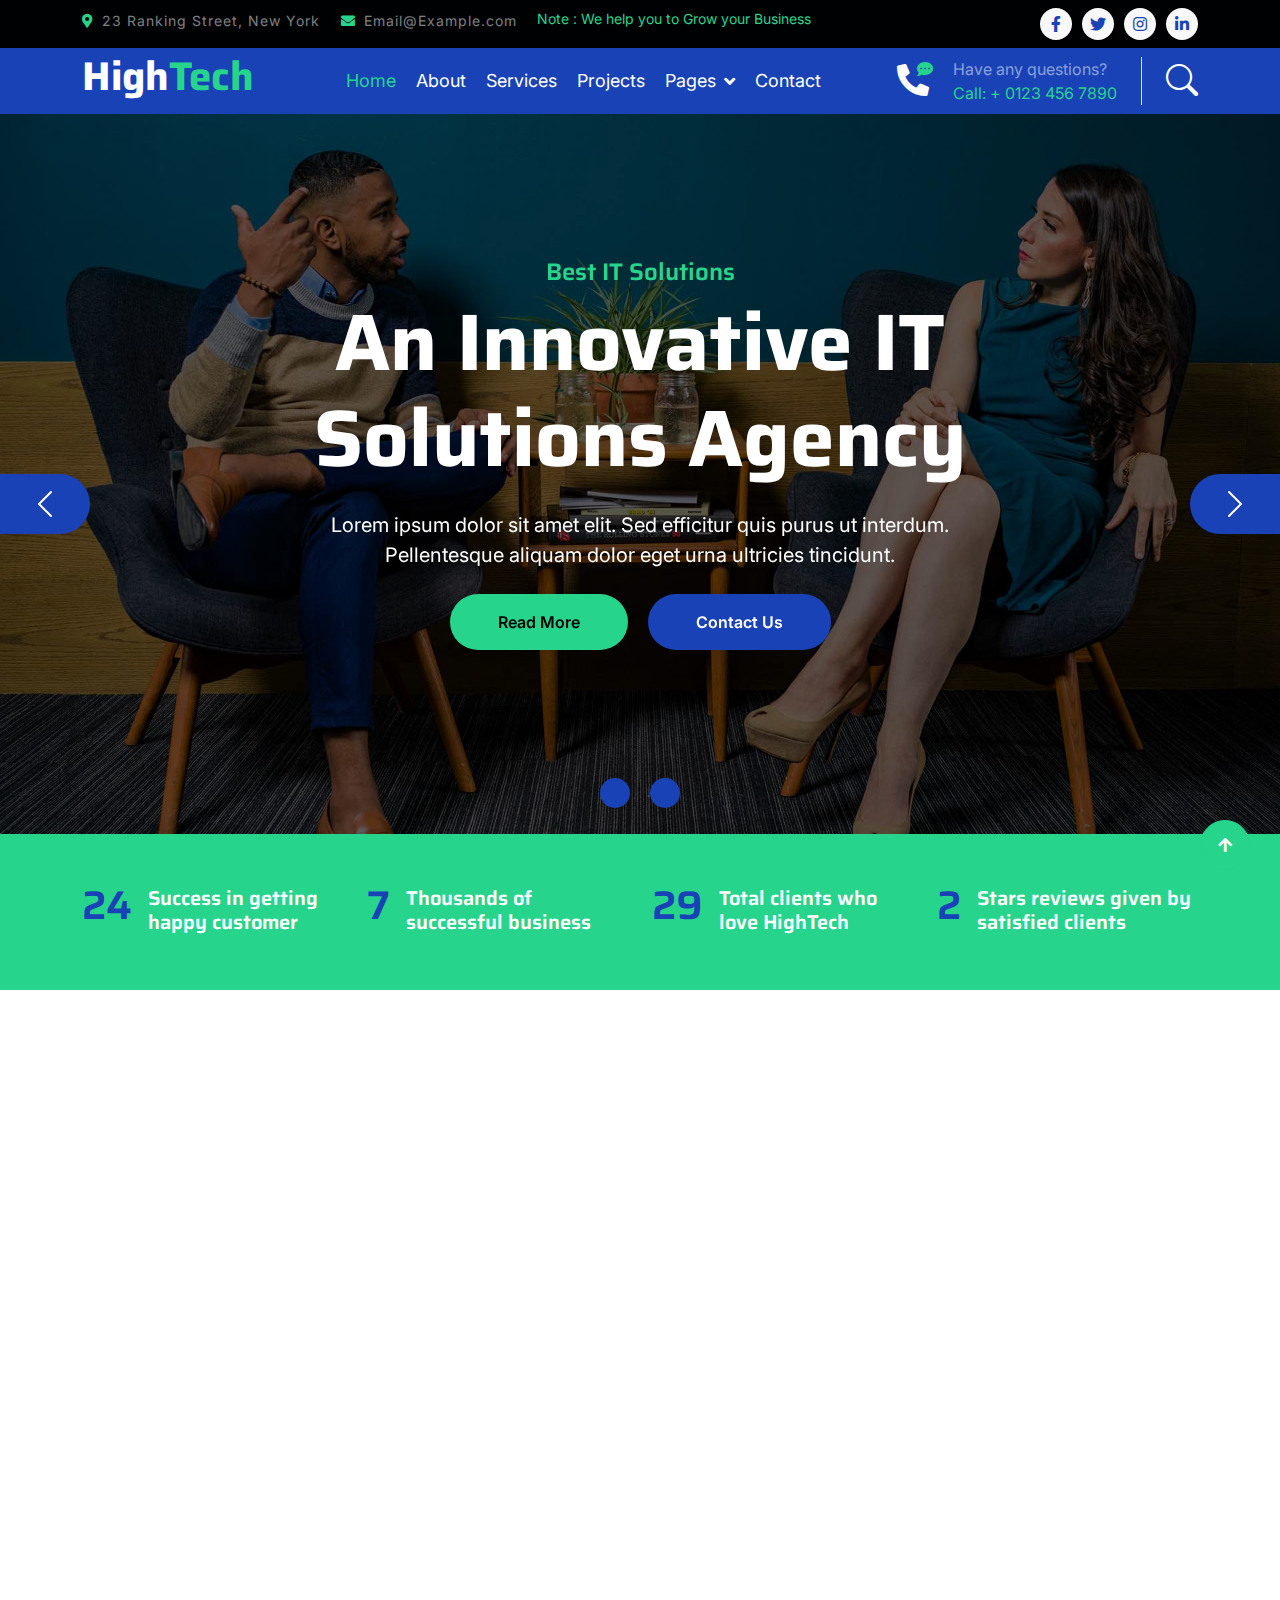
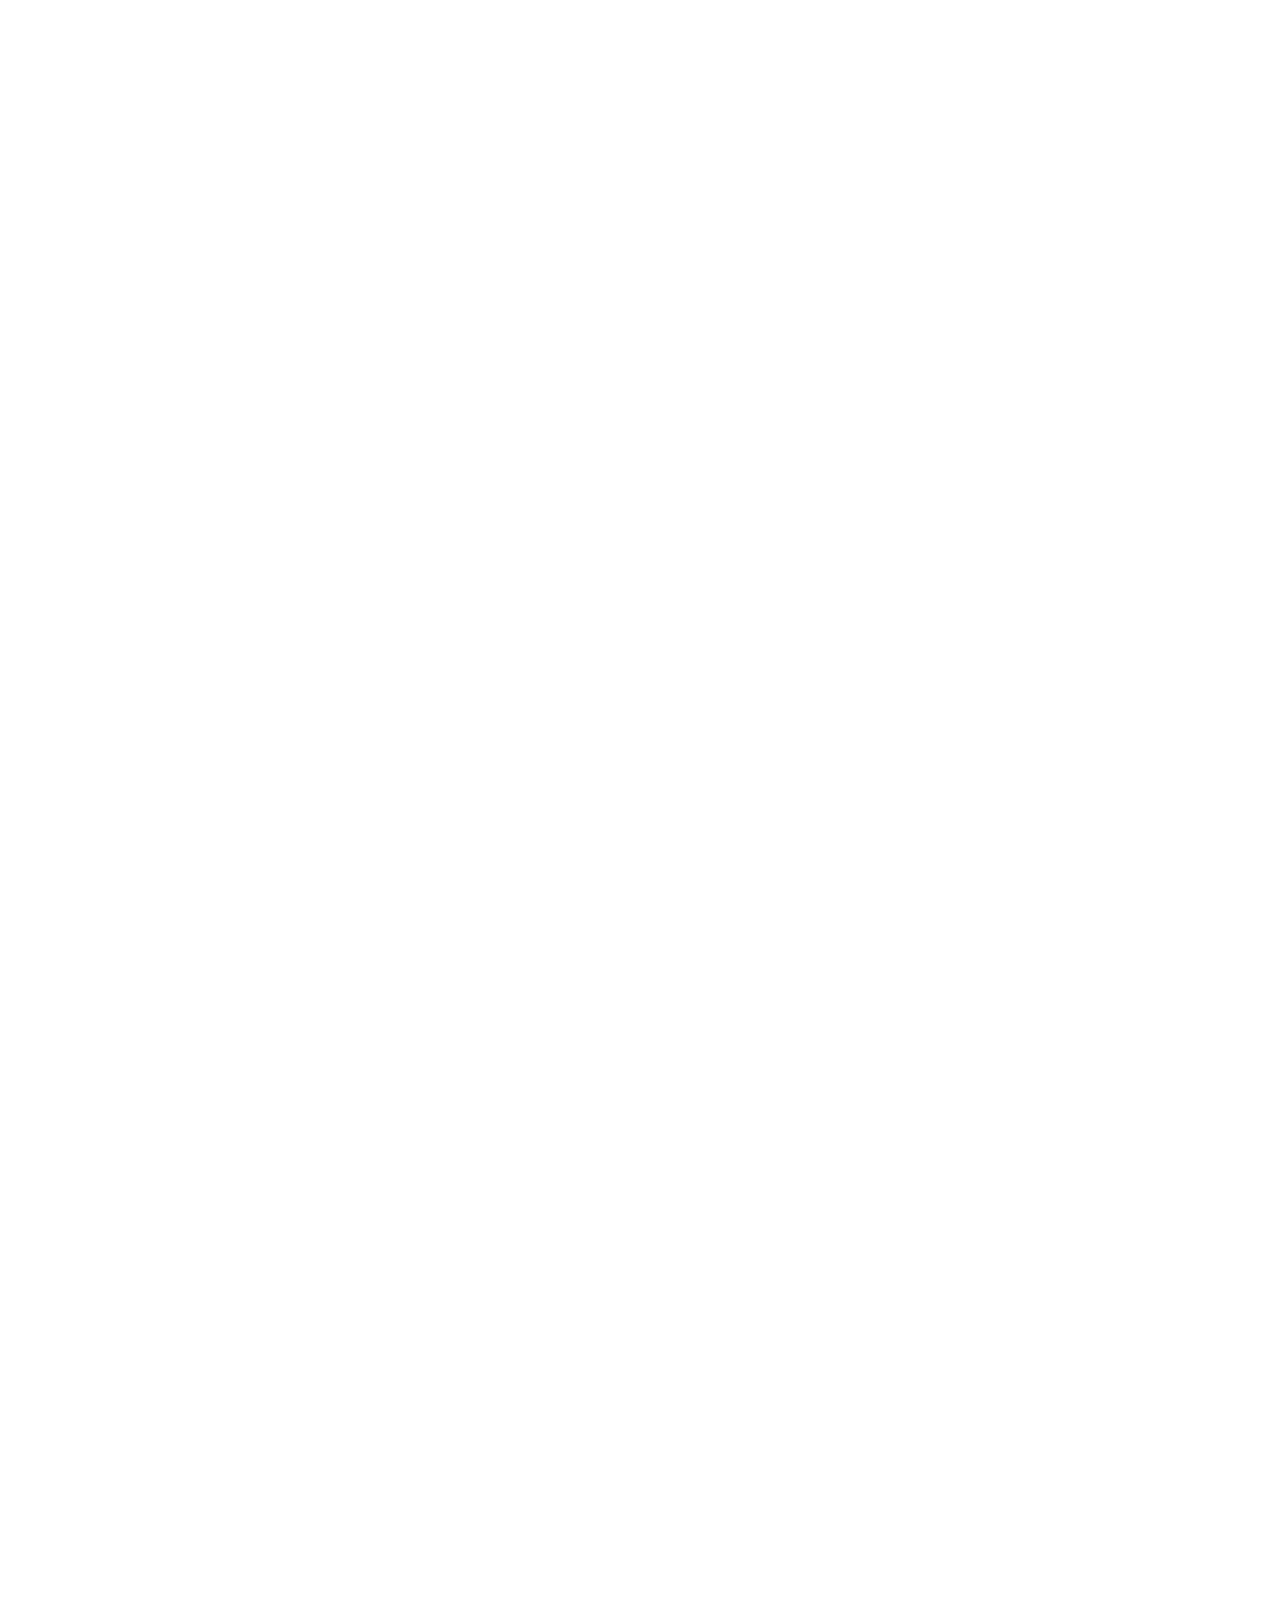
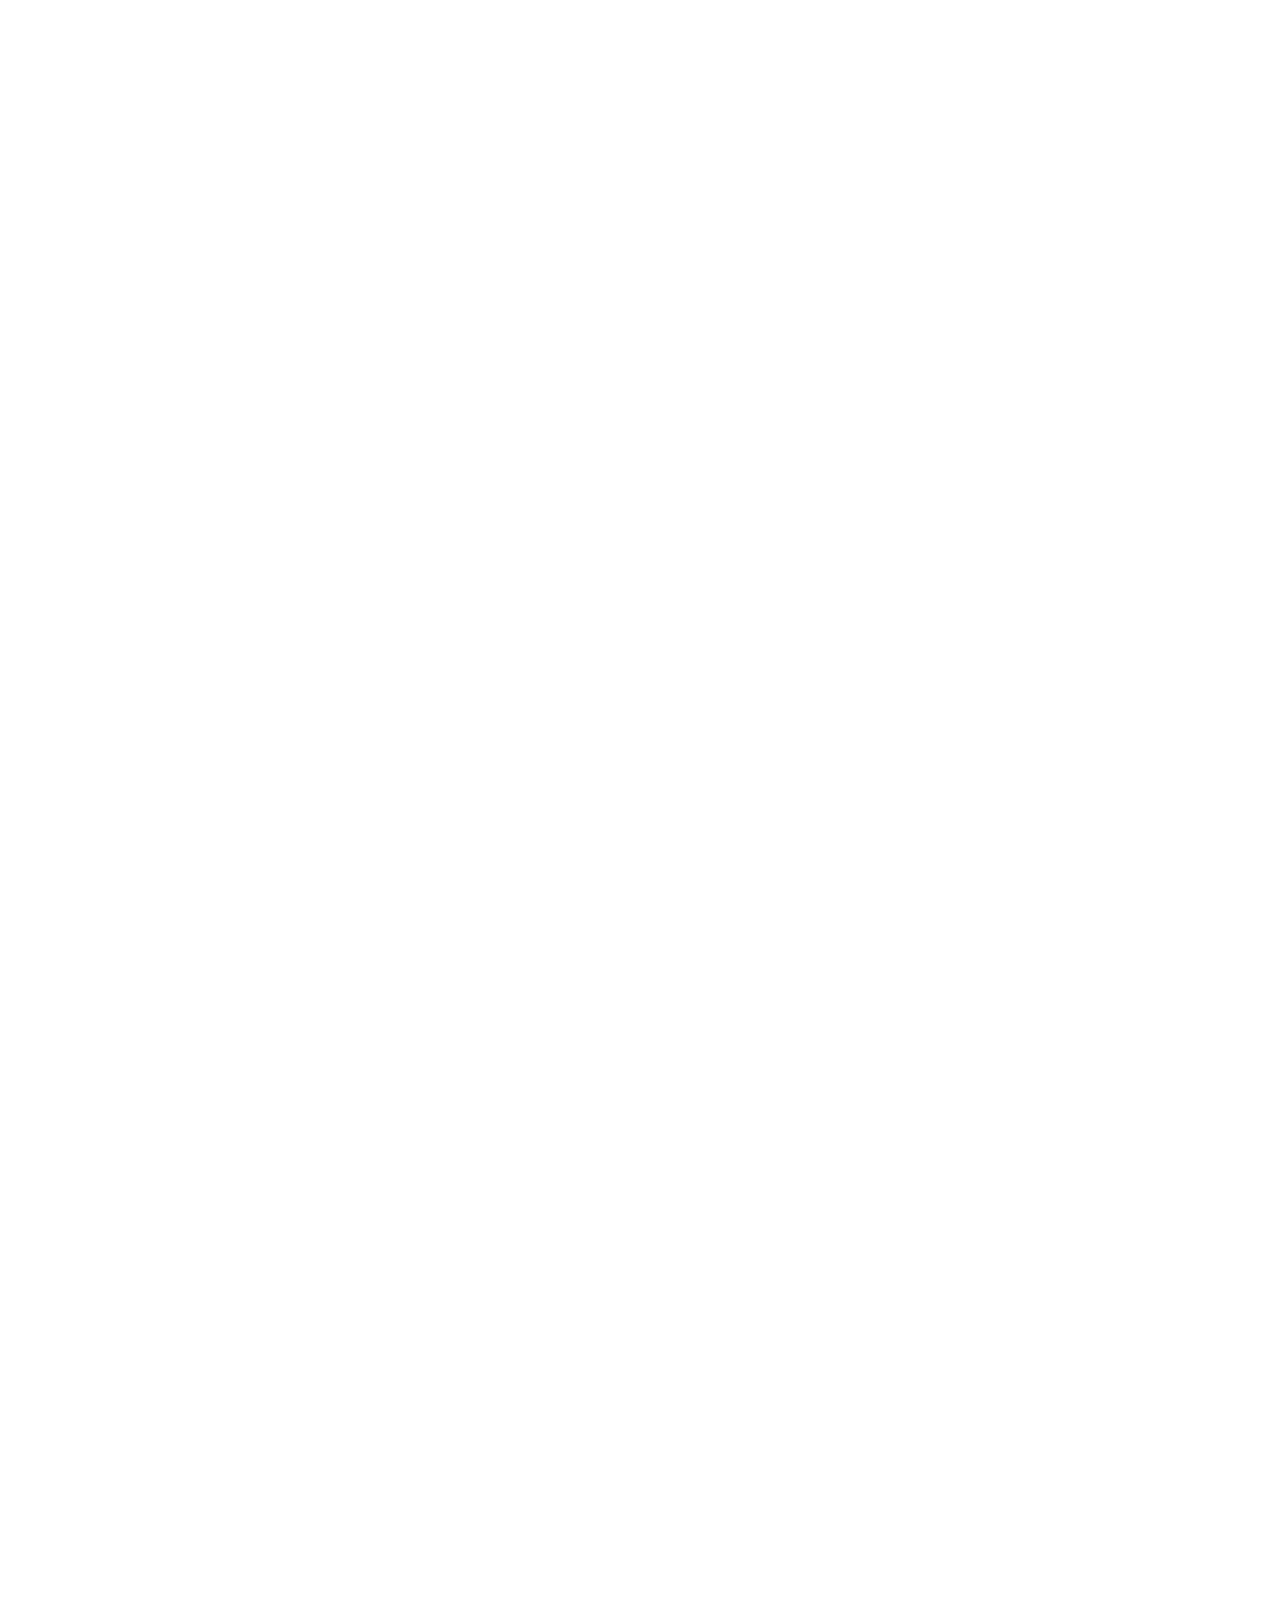
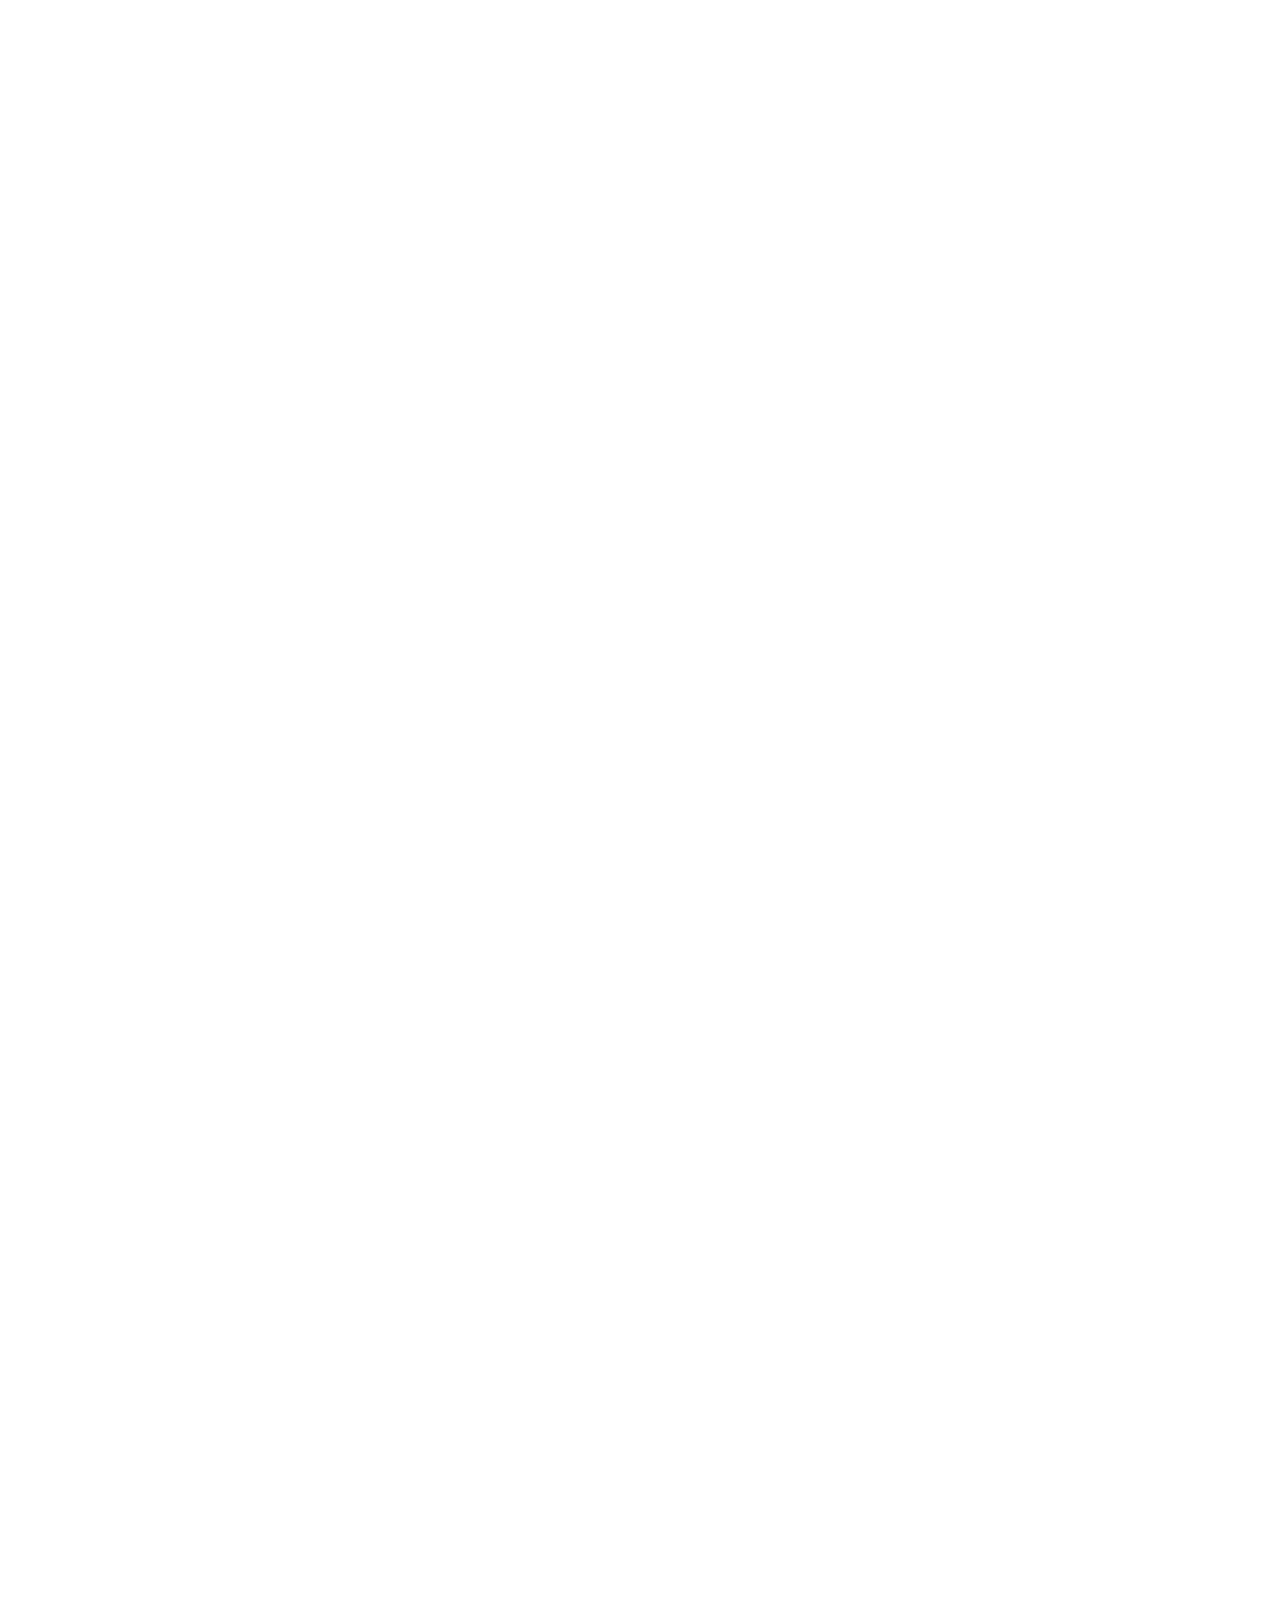
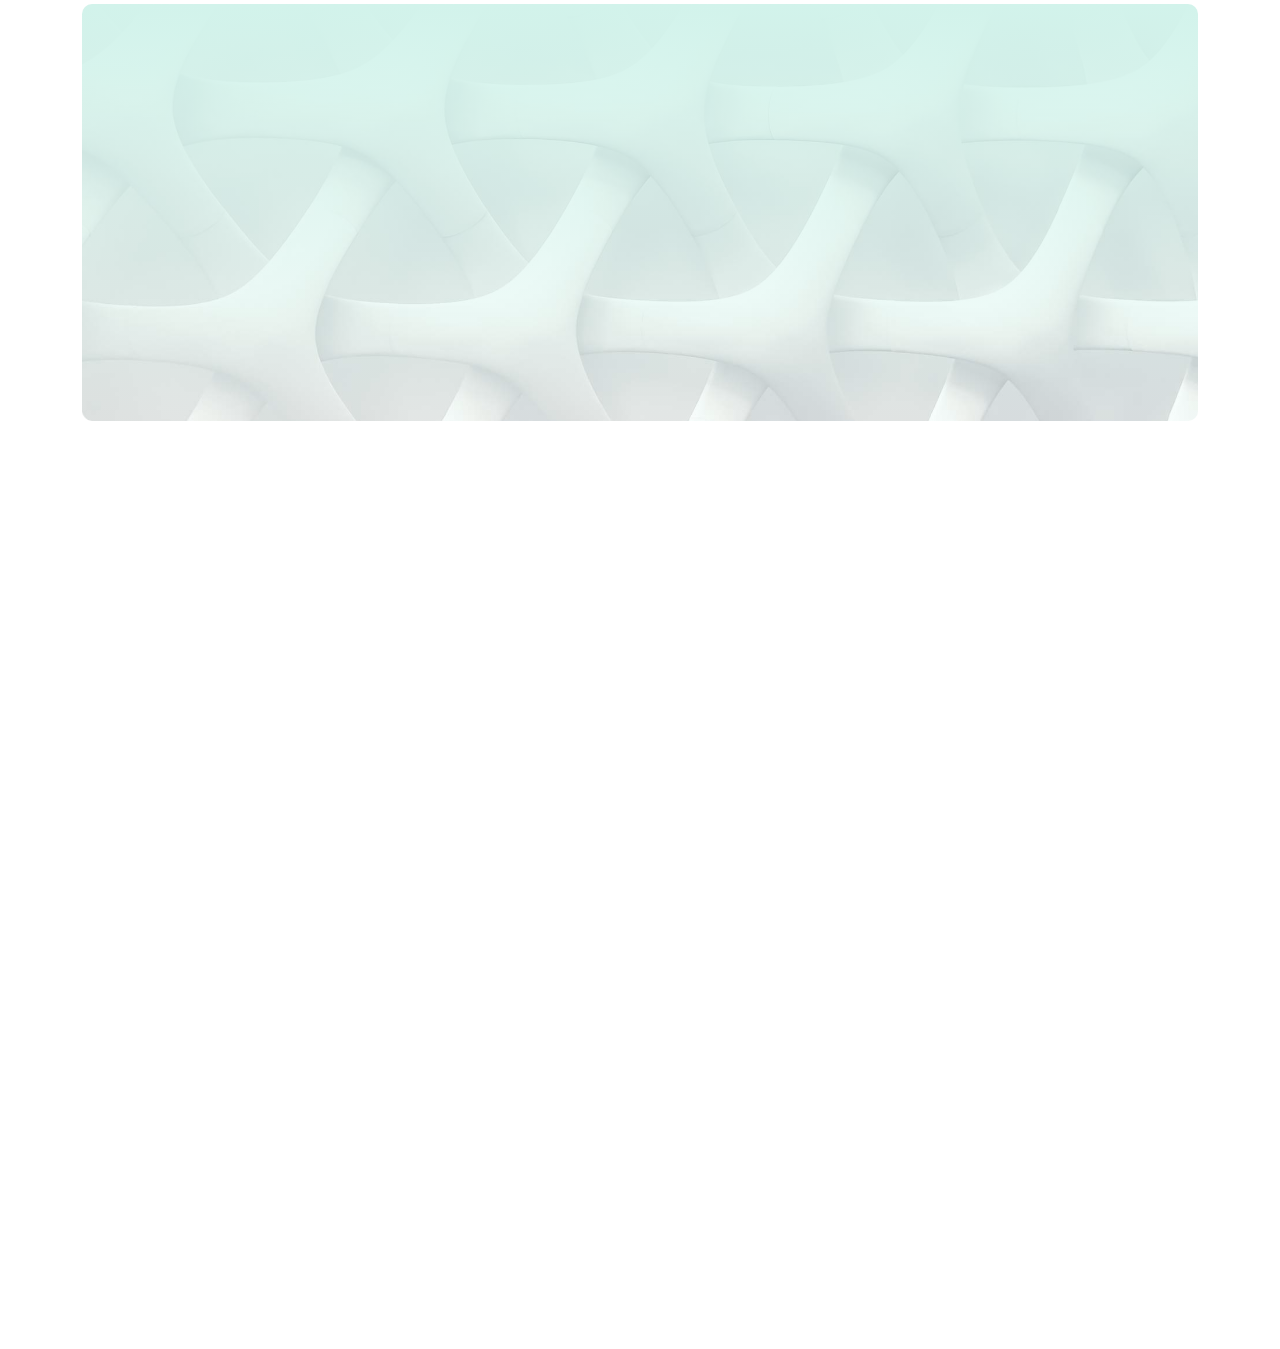
==== index.html @ 197a75f2 "first commit" ====
<!DOCTYPE html>
<html lang="en">

    <head>
        <meta charset="utf-8">
        <title>HighTech - IT Solutions Website Template</title>
        <meta content="width=device-width, initial-scale=1.0" name="viewport">
        <meta content="" name="keywords">
        <meta content="" name="description">

        <!-- Google Web Fonts -->
        <link rel="preconnect" href="https://fonts.googleapis.com">
        <link rel="preconnect" href="https://fonts.gstatic.com" crossorigin>
        <link href="https://fonts.googleapis.com/css2?family=Inter:wght@400;500;600&family=Saira:wght@500;600;700&display=swap" rel="stylesheet"> 

        <!-- Icon Font Stylesheet -->
        <link href="https://cdnjs.cloudflare.com/ajax/libs/font-awesome/5.10.0/css/all.min.css" rel="stylesheet">
        <link href="https://cdn.jsdelivr.net/npm/bootstrap-icons@1.4.1/font/bootstrap-icons.css" rel="stylesheet">

        <!-- Libraries Stylesheet -->
        <link href="lib/animate/animate.min.css" rel="stylesheet">
        <link href="lib/owlcarousel/assets/owl.carousel.min.css" rel="stylesheet">

        <!-- Customized Bootstrap Stylesheet -->
        <link href="css/bootstrap.min.css" rel="stylesheet">

        <!-- Template Stylesheet -->
        <link href="css/style.css" rel="stylesheet">
    </head>

    <body>
        <!-- Spinner Start -->
        <div id="spinner" class="show position-fixed translate-middle w-100 vh-100 top-50 start-50 d-flex align-items-center justify-content-center">
            <div class="spinner-grow text-primary" role="status"></div>
        </div>
        <!-- Spinner End -->

        <!-- Topbar Start -->
        <div class="container-fluid bg-dark py-2 d-none d-md-flex">
            <div class="container">
                <div class="d-flex justify-content-between topbar">
                    <div class="top-info">
                        <small class="me-3 text-white-50"><a href="#"><i class="fas fa-map-marker-alt me-2 text-secondary"></i></a>23 Ranking Street, New York</small>
                        <small class="me-3 text-white-50"><a href="#"><i class="fas fa-envelope me-2 text-secondary"></i></a>Email@Example.com</small>
                    </div>
                    <div id="note" class="text-secondary d-none d-xl-flex"><small>Note : We help you to Grow your Business</small></div>
                    <div class="top-link">
                        <a href="" class="bg-light nav-fill btn btn-sm-square rounded-circle"><i class="fab fa-facebook-f text-primary"></i></a>
                        <a href="" class="bg-light nav-fill btn btn-sm-square rounded-circle"><i class="fab fa-twitter text-primary"></i></a>
                        <a href="" class="bg-light nav-fill btn btn-sm-square rounded-circle"><i class="fab fa-instagram text-primary"></i></a>
                        <a href="" class="bg-light nav-fill btn btn-sm-square rounded-circle me-0"><i class="fab fa-linkedin-in text-primary"></i></a>
                    </div>
                </div>
            </div>
        </div>
        <!-- Topbar End -->

        <!-- Navbar Start -->
        <div class="container-fluid bg-primary">
            <div class="container">
                <nav class="navbar navbar-dark navbar-expand-lg py-0">
                    <a href="index.html" class="navbar-brand">
                        <h1 class="text-white fw-bold d-block">High<span class="text-secondary">Tech</span> </h1>
                    </a>
                    <button type="button" class="navbar-toggler me-0" data-bs-toggle="collapse" data-bs-target="#navbarCollapse">
                        <span class="navbar-toggler-icon"></span>
                    </button>
                    <div class="collapse navbar-collapse bg-transparent" id="navbarCollapse">
                        <div class="navbar-nav ms-auto mx-xl-auto p-0">
                            <a href="index.html" class="nav-item nav-link active text-secondary">Home</a>
                            <a href="about.html" class="nav-item nav-link">About</a>
                            <a href="service.html" class="nav-item nav-link">Services</a>
                            <a href="project.html" class="nav-item nav-link">Projects</a>
                            <div class="nav-item dropdown">
                                <a href="#" class="nav-link dropdown-toggle" data-bs-toggle="dropdown">Pages</a>
                                <div class="dropdown-menu rounded">
                                    <a href="blog.html" class="dropdown-item">Our Blog</a>
                                    <a href="team.html" class="dropdown-item">Our Team</a>
                                    <a href="testimonial.html" class="dropdown-item">Testimonial</a>
                                    <a href="404.html" class="dropdown-item">404 Page</a>
                                </div>
                            </div>
                            <a href="contact.html" class="nav-item nav-link">Contact</a>
                        </div>
                    </div>
                    <div class="d-none d-xl-flex flex-shirink-0">
                        <div id="phone-tada" class="d-flex align-items-center justify-content-center me-4">
                            <a href="" class="position-relative animated tada infinite">
                                <i class="fa fa-phone-alt text-white fa-2x"></i>
                                <div class="position-absolute" style="top: -7px; left: 20px;">
                                    <span><i class="fa fa-comment-dots text-secondary"></i></span>
                                </div>
                            </a>
                        </div>
                        <div class="d-flex flex-column pe-4 border-end">
                            <span class="text-white-50">Have any questions?</span>
                            <span class="text-secondary">Call: + 0123 456 7890</span>
                        </div>
                        <div class="d-flex align-items-center justify-content-center ms-4 ">
                            <a href="#"><i class="bi bi-search text-white fa-2x"></i> </a>
                        </div>
                    </div>
                </nav>
            </div>
        </div>
        <!-- Navbar End -->

        <!-- Carousel Start -->
        <div class="container-fluid px-0">
            <div id="carouselId" class="carousel slide" data-bs-ride="carousel">
                <ol class="carousel-indicators">
                    <li data-bs-target="#carouselId" data-bs-slide-to="0" class="active" aria-current="true" aria-label="First slide"></li>
                    <li data-bs-target="#carouselId" data-bs-slide-to="1" aria-label="Second slide"></li>
                </ol>
                <div class="carousel-inner" role="listbox">
                    <div class="carousel-item active">
                        <img src="img/carousel-1.jpg" class="img-fluid" alt="First slide">
                        <div class="carousel-caption">
                            <div class="container carousel-content">
                                <h6 class="text-secondary h4 animated fadeInUp">Best IT Solutions</h6>
                                <h1 class="text-white display-1 mb-4 animated fadeInRight">An Innovative IT Solutions Agency</h1>
                                <p class="mb-4 text-white fs-5 animated fadeInDown">Lorem ipsum dolor sit amet elit. Sed efficitur quis purus ut interdum. Pellentesque aliquam dolor eget urna ultricies tincidunt.</p>
                                <a href="" class="me-2"><button type="button" class="px-4 py-sm-3 px-sm-5 btn btn-primary rounded-pill carousel-content-btn1 animated fadeInLeft">Read More</button></a>
                                <a href="" class="ms-2"><button type="button" class="px-4 py-sm-3 px-sm-5 btn btn-primary rounded-pill carousel-content-btn2 animated fadeInRight">Contact Us</button></a>
                            </div>
                        </div>
                    </div>
                    <div class="carousel-item">
                        <img src="img/carousel-2.jpg" class="img-fluid" alt="Second slide">
                        <div class="carousel-caption">
                            <div class="container carousel-content">
                                <h6 class="text-secondary h4 animated fadeInUp">Best IT Solutions</h6>
                                <h1 class="text-white display-1 mb-4 animated fadeInLeft">Quality Digital Services You Really Need!</h1>
                                <p class="mb-4 text-white fs-5 animated fadeInDown">Lorem ipsum dolor sit amet elit. Sed efficitur quis purus ut interdum. Pellentesque aliquam dolor eget urna ultricies tincidunt.</p>
                                <a href="" class="me-2"><button type="button" class="px-4 py-sm-3 px-sm-5 btn btn-primary rounded-pill carousel-content-btn1 animated fadeInLeft">Read More</button></a>
                                <a href="" class="ms-2"><button type="button" class="px-4 py-sm-3 px-sm-5 btn btn-primary rounded-pill carousel-content-btn2 animated fadeInRight">Contact Us</button></a>
                            </div>
                        </div>
                    </div>
                </div>
                <button class="carousel-control-prev" type="button" data-bs-target="#carouselId" data-bs-slide="prev">
                    <span class="carousel-control-prev-icon" aria-hidden="true"></span>
                    <span class="visually-hidden">Previous</span>
                </button>
                <button class="carousel-control-next" type="button" data-bs-target="#carouselId" data-bs-slide="next">
                    <span class="carousel-control-next-icon" aria-hidden="true"></span>
                    <span class="visually-hidden">Next</span>
                </button>
            </div>
        </div>
        <!-- Carousel End -->


        <!-- Fact Start -->
        <div class="container-fluid bg-secondary py-5">
            <div class="container">
                <div class="row">
                    <div class="col-lg-3 wow fadeIn" data-wow-delay=".1s">
                        <div class="d-flex counter">
                            <h1 class="me-3 text-primary counter-value">99</h1>
                            <h5 class="text-white mt-1">Success in getting happy customer</h5>
                        </div>
                    </div>
                    <div class="col-lg-3 wow fadeIn" data-wow-delay=".3s">
                        <div class="d-flex counter">
                            <h1 class="me-3 text-primary counter-value">25</h1>
                            <h5 class="text-white mt-1">Thousands of successful business</h5>
                        </div>
                    </div>
                    <div class="col-lg-3 wow fadeIn" data-wow-delay=".5s">
                        <div class="d-flex counter">
                            <h1 class="me-3 text-primary counter-value">120</h1>
                            <h5 class="text-white mt-1">Total clients who love HighTech</h5>
                        </div>
                    </div>
                    <div class="col-lg-3 wow fadeIn" data-wow-delay=".7s">
                        <div class="d-flex counter">
                            <h1 class="me-3 text-primary counter-value">5</h1>
                            <h5 class="text-white mt-1">Stars reviews given by satisfied clients</h5>
                        </div>
                    </div>
                </div>
            </div>
        </div>
        <!-- Fact End -->


        <!-- About Start -->
        <div class="container-fluid py-5 my-5">
            <div class="container pt-5">
                <div class="row g-5">
                    <div class="col-lg-5 col-md-6 col-sm-12 wow fadeIn" data-wow-delay=".3s">
                        <div class="h-100 position-relative">
                            <img src="img/about-1.jpg" class="img-fluid w-75 rounded" alt="" style="margin-bottom: 25%;">
                            <div class="position-absolute w-75" style="top: 25%; left: 25%;">
                                <img src="img/about-2.jpg" class="img-fluid w-100 rounded" alt="">
                            </div>
                        </div>
                    </div>
                    <div class="col-lg-7 col-md-6 col-sm-12 wow fadeIn" data-wow-delay=".5s">
                        <h5 class="text-primary">About Us</h5>
                        <h1 class="mb-4">About HighTech Agency And It's Innovative IT Solutions</h1>
                        <p>Lorem ipsum dolor sit amet, consectetur adipiscing elit. Sed efficitur quis purus ut interdum. Pellentesque aliquam dolor eget urna ultricies tincidunt. Nam volutpat libero sit amet leo cursus, ac viverra eros tristique. Morbi quis quam mi. Cras vel gravida eros. Proin scelerisque quam nec elementum viverra. Suspendisse viverra hendrerit diam in tempus. Etiam gravida justo nec erat vestibulum, et malesuada augue laoreet.</p>
                        <p class="mb-4">Pellentesque aliquam dolor eget urna ultricies tincidunt. Nam volutpat libero sit amet leo cursus, ac viverra eros tristique. Morbi quis quam mi. Cras vel gravida eros. Proin scelerisque quam nec elementum viverra. Suspendisse viverra hendrerit diam in tempus.</p>
                        <a href="" class="btn btn-secondary rounded-pill px-5 py-3 text-white">More Details</a>
                    </div>
                </div>
            </div>
        </div>
        <!-- About End -->


        <!-- Services Start -->
        <div class="container-fluid services py-5 mb-5">
            <div class="container">
                <div class="text-center mx-auto pb-5 wow fadeIn" data-wow-delay=".3s" style="max-width: 600px;">
                    <h5 class="text-primary">Our Services</h5>
                    <h1>Services Built Specifically For Your Business</h1>
                </div>
                <div class="row g-5 services-inner">
                    <div class="col-md-6 col-lg-4 wow fadeIn" data-wow-delay=".3s">
                        <div class="services-item bg-light">
                            <div class="p-4 text-center services-content">
                                <div class="services-content-icon">
                                    <i class="fa fa-code fa-7x mb-4 text-primary"></i>
                                    <h4 class="mb-3">Web Design</h4>
                                    <p class="mb-4">Lorem ipsum dolor sit amet elit. Sed efficitur quis purus ut interdum. Aliquam dolor eget urna ultricies tincidunt.</p>
                                    <a href="" class="btn btn-secondary text-white px-5 py-3 rounded-pill">Read More</a>
                                </div>
                            </div>
                        </div>
                    </div>
                    <div class="col-md-6 col-lg-4 wow fadeIn" data-wow-delay=".5s">
                        <div class="services-item bg-light">
                            <div class="p-4 text-center services-content">
                                <div class="services-content-icon">
                                    <i class="fa fa-file-code fa-7x mb-4 text-primary"></i>
                                    <h4 class="mb-3">Web Development</h4>
                                    <p class="mb-4">Lorem ipsum dolor sit amet elit. Sed efficitur quis purus ut interdum. Aliquam dolor eget urna ultricies tincidunt.</p>
                                    <a href="" class="btn btn-secondary text-white px-5 py-3 rounded-pill">Read More</a>
                                </div>
                            </div>
                        </div>
                    </div>
                    <div class="col-md-6 col-lg-4 wow fadeIn" data-wow-delay=".7s">
                        <div class="services-item bg-light">
                            <div class="p-4 text-center services-content">
                                <div class="services-content-icon">
                                    <i class="fa fa-external-link-alt fa-7x mb-4 text-primary"></i>
                                    <h4 class="mb-3">UI/UX Design</h4>
                                    <p class="mb-4">Lorem ipsum dolor sit amet elit. Sed efficitur quis purus ut interdum. Aliquam dolor eget urna ultricies tincidunt.</p>
                                    <a href="" class="btn btn-secondary text-white px-5 py-3 rounded-pill">Read More</a>
                                </div>
                            </div>
                        </div>
                    </div>
                    <div class="col-md-6 col-lg-4 wow fadeIn" data-wow-delay=".3s">
                        <div class="services-item bg-light">
                            <div class="p-4 text-center services-content">
                                <div class="services-content-icon">
                                    <i class="fas fa-user-secret fa-7x mb-4 text-primary"></i>
                                    <h4 class="mb-3">Web Cecurity</h4>
                                    <p class="mb-4">Lorem ipsum dolor sit amet elit. Sed efficitur quis purus ut interdum. Aliquam dolor eget urna ultricies tincidunt.</p>
                                    <a href="" class="btn btn-secondary text-white px-5 py-3 rounded-pill">Read More</a>
                                </div>
                                
                            </div>
                        </div>
                    </div>
                    <div class="col-md-6 col-lg-4 wow fadeIn" data-wow-delay=".5s">
                        <div class="services-item bg-light">
                            <div class="p-4 text-center services-content">
                                <div class="services-content-icon">
                                    <i class="fa fa-envelope-open fa-7x mb-4 text-primary"></i>
                                    <h4 class="mb-3">Digital Marketing</h4>
                                    <p class="mb-4">Lorem ipsum dolor sit amet elit. Sed efficitur quis purus ut interdum. Aliquam dolor eget urna ultricies tincidunt.</p>
                                    <a href="" class="btn btn-secondary text-white px-5 py-3 rounded-pill">Read More</a>
                                </div>
                            </div>
                        </div>
                    </div>
                    <div class="col-md-6 col-lg-4 wow fadeIn" data-wow-delay=".7s">
                        <div class="services-item bg-light">
                            <div class="p-4 text-center services-content">
                                <div class="services-content-icon">
                                    <i class="fas fa-laptop fa-7x mb-4 text-primary"></i>
                                    <h4 class="mb-3">Programming</h4>
                                    <p class="mb-4">Lorem ipsum dolor sit amet elit. Sed efficitur quis purus ut interdum. Aliquam dolor eget urna ultricies tincidunt.</p>
                                    <a href="" class="btn btn-secondary text-white px-5 py-3 rounded-pill">Read More</a>
                                </div>
                            </div>
                        </div>
                    </div>
                </div>
            </div>
        </div>
        <!-- Services End -->


        <!-- Project Start -->
        <div class="container-fluid project py-5 mb-5">
            <div class="container">
                <div class="text-center mx-auto pb-5 wow fadeIn" data-wow-delay=".3s" style="max-width: 600px;">
                    <h5 class="text-primary">Our Project</h5>
                    <h1>Our Recently Completed Projects</h1>
                </div>
                <div class="row g-5">
                    <div class="col-md-6 col-lg-4 wow fadeIn" data-wow-delay=".3s">
                        <div class="project-item">
                            <div class="project-img">
                                <img src="img/project-1.jpg" class="img-fluid w-100 rounded" alt="">
                                <div class="project-content">
                                    <a href="#" class="text-center">
                                        <h4 class="text-secondary">Web design</h4>
                                        <p class="m-0 text-white">Web Analysis</p>
                                    </a>
                                </div>
                            </div>
                        </div>
                    </div>
                    <div class="col-md-6 col-lg-4 wow fadeIn" data-wow-delay=".5s">
                        <div class="project-item">
                            <div class="project-img">
                                <img src="img/project-2.jpg" class="img-fluid w-100 rounded" alt="">
                                <div class="project-content">
                                    <a href="#" class="text-center">
                                        <h4 class="text-secondary">Cyber Security</h4>
                                        <p class="m-0 text-white">Cyber Security Core</p>
                                    </a>
                                </div>
                            </div>
                        </div>
                    </div>
                    <div class="col-md-6 col-lg-4 wow fadeIn" data-wow-delay=".7s">
                        <div class="project-item">
                            <div class="project-img">
                                <img src="img/project-3.jpg" class="img-fluid w-100 rounded" alt="">
                                <div class="project-content">
                                    <a href="#" class="text-center">
                                        <h4 class="text-secondary">Mobile Info</h4>
                                        <p class="m-0 text-white">Upcomming Phone</p>
                                    </a>
                                </div>
                            </div>
                        </div>
                    </div>
                    <div class="col-md-6 col-lg-4 wow fadeIn" data-wow-delay=".3s">
                        <div class="project-item">
                            <div class="project-img">
                                <img src="img/project-4.jpg" class="img-fluid w-100 rounded" alt="">
                                <div class="project-content">
                                    <a href="#" class="text-center">
                                        <h4 class="text-secondary">Web Development</h4>
                                        <p class="m-0 text-white">Web Analysis</p>
                                    </a>
                                </div>
                            </div>
                        </div>
                    </div>
                    <div class="col-md-6 col-lg-4 wow fadeIn" data-wow-delay=".5s">
                        <div class="project-item">
                            <div class="project-img">
                                <img src="img/project-5.jpg" class="img-fluid w-100 rounded" alt="">
                                <div class="project-content">
                                    <a href="#" class="text-center">
                                        <h4 class="text-secondary">Digital Marketing</h4>
                                        <p class="m-0 text-white">Marketing Analysis</p>
                                    </a>
                                </div>
                            </div>
                        </div>
                    </div>
                    <div class="col-md-6 col-lg-4 wow fadeIn" data-wow-delay=".7s">
                        <div class="project-item">
                            <div class="project-img">
                                <img src="img/project-6.jpg" class="img-fluid w-100 rounded" alt="">
                                <div class="project-content">
                                    <a href="#" class="text-center">
                                        <h4 class="text-secondary">keyword Research</h4>
                                        <p class="m-0 text-white">keyword Analysis</p>
                                    </a>
                                </div>
                            </div>
                        </div>
                    </div>
                </div>
            </div>
        </div>
        <!-- Project End -->


        <!-- Blog Start -->
        <div class="container-fluid blog py-5 mb-5">
            <div class="container">
                <div class="text-center mx-auto pb-5 wow fadeIn" data-wow-delay=".3s" style="max-width: 600px;">
                    <h5 class="text-primary">Our Blog</h5>
                    <h1>Latest Blog & News</h1>
                </div>
                <div class="row g-5 justify-content-center">
                    <div class="col-lg-6 col-xl-4 wow fadeIn" data-wow-delay=".3s">
                        <div class="blog-item position-relative bg-light rounded">
                            <img src="img/blog-1.jpg" class="img-fluid w-100 rounded-top" alt="">
                            <span class="position-absolute px-4 py-3 bg-primary text-white rounded" style="top: -28px; right: 20px;">Web Design</span>
                            <div class="blog-btn d-flex justify-content-between position-relative px-3" style="margin-top: -75px;">
                                <div class="blog-icon btn btn-secondary px-3 rounded-pill my-auto">
                                    <a href="" class="btn text-white">Read More</a>
                                </div>
                                <div class="blog-btn-icon btn btn-secondary px-4 py-3 rounded-pill ">
                                    <div class="blog-icon-1">
                                        <p class="text-white px-2">Share<i class="fa fa-arrow-right ms-3"></i></p>
                                    </div>
                                    <div class="blog-icon-2">
                                        <a href="" class="btn me-1"><i class="fab fa-facebook-f text-white"></i></a>
                                        <a href="" class="btn me-1"><i class="fab fa-twitter text-white"></i></a>
                                        <a href="" class="btn me-1"><i class="fab fa-instagram text-white"></i></a>
                                    </div>
                                </div>
                            </div>
                            <div class="blog-content text-center position-relative px-3" style="margin-top: -25px;">
                                <img src="img/admin.jpg" class="img-fluid rounded-circle border border-4 border-white mb-3" alt="">
                                <h5 class="">By Daniel Martin</h5>
                                <span class="text-secondary">24 March 2023</span>
                                <p class="py-2">Lorem ipsum dolor sit amet elit. Sed efficitur quis purus ut interdum. Aliquam dolor eget urna ultricies tincidunt libero sit amet</p>
                            </div>
                            <div class="blog-coment d-flex justify-content-between px-4 py-2 border bg-primary rounded-bottom">
                                <a href="" class="text-white"><small><i class="fas fa-share me-2 text-secondary"></i>5324 Share</small></a>
                                <a href="" class="text-white"><small><i class="fa fa-comments me-2 text-secondary"></i>5 Comments</small></a>
                            </div>
                        </div>
                    </div>
                    <div class="col-lg-6 col-xl-4 wow fadeIn" data-wow-delay=".5s">
                        <div class="blog-item position-relative bg-light rounded">
                            <img src="img/blog-2.jpg" class="img-fluid w-100 rounded-top" alt="">
                            <span class="position-absolute px-4 py-3 bg-primary text-white rounded" style="top: -28px; right: 20px;">Development</span>
                            <div class="blog-btn d-flex justify-content-between position-relative px-3" style="margin-top: -75px;">
                                <div class="blog-icon btn btn-secondary px-3 rounded-pill my-auto">
                                    <a href="" class="btn text-white ">Read More</a>
                                </div>
                                <div class="blog-btn-icon btn btn-secondary px-4 py-3 rounded-pill ">
                                    <div class="blog-icon-1">
                                        <p class="text-white px-2">Share<i class="fa fa-arrow-right ms-3"></i></p>
                                    </div>
                                    <div class="blog-icon-2">
                                        <a href="" class="btn me-1"><i class="fab fa-facebook-f text-white"></i></a>
                                        <a href="" class="btn me-1"><i class="fab fa-twitter text-white"></i></a>
                                        <a href="" class="btn me-1"><i class="fab fa-instagram text-white"></i></a>
                                    </div>
                                </div>
                            </div>
                            <div class="blog-content text-center position-relative px-3" style="margin-top: -25px;">
                                <img src="img/admin.jpg" class="img-fluid rounded-circle border border-4 border-white mb-3" alt="">
                                <h5 class="">By Daniel Martin</h5>
                                <span class="text-secondary">23 April 2023</span>
                                <p class="py-2">Lorem ipsum dolor sit amet elit. Sed efficitur quis purus ut interdum. Aliquam dolor eget urna ultricies tincidunt libero sit amet</p>
                            </div>
                            <div class="blog-coment d-flex justify-content-between px-4 py-2 border bg-primary rounded-bottom">
                                <a href="" class="text-white"><small><i class="fas fa-share me-2 text-secondary"></i>5324 Share</small></a>
                                <a href="" class="text-white"><small><i class="fa fa-comments me-2 text-secondary"></i>5 Comments</small></a>
                            </div>
                        </div>
                    </div>
                    <div class="col-lg-6 col-xl-4 wow fadeIn" data-wow-delay=".7s">
                        <div class="blog-item position-relative bg-light rounded">
                            <img src="img/blog-3.jpg" class="img-fluid w-100 rounded-top" alt="">
                            <span class="position-absolute px-4 py-3 bg-primary text-white rounded" style="top: -28px; right: 20px;">Mobile App</span>
                            <div class="blog-btn d-flex justify-content-between position-relative px-3" style="margin-top: -75px;">
                                <div class="blog-icon btn btn-secondary px-3 rounded-pill my-auto">
                                    <a href="" class="btn text-white ">Read More</a>
                                </div>
                                <div class="blog-btn-icon btn btn-secondary px-4 py-3 rounded-pill ">
                                    <div class="blog-icon-1">
                                        <p class="text-white px-2">Share<i class="fa fa-arrow-right ms-3"></i></p>
                                    </div>
                                    <div class="blog-icon-2">
                                        <a href="" class="btn me-1"><i class="fab fa-facebook-f text-white"></i></a>
                                        <a href="" class="btn me-1"><i class="fab fa-twitter text-white"></i></a>
                                        <a href="" class="btn me-1"><i class="fab fa-instagram text-white"></i></a>
                                    </div>
                                </div>
                            </div>
                            <div class="blog-content text-center position-relative px-3" style="margin-top: -25px;">
                                <img src="img/admin.jpg" class="img-fluid rounded-circle border border-4 border-white mb-3" alt="">
                                <h5 class="">By Daniel Martin</h5>
                                <span class="text-secondary">30 jan 2023</span>
                                <p class="py-2">Lorem ipsum dolor sit amet elit. Sed efficitur quis purus ut interdum. Aliquam dolor eget urna ultricies tincidunt libero sit amet</p>
                            </div>
                            <div class="blog-coments d-flex justify-content-between px-4 py-2 border bg-primary rounded-bottom">
                                <a href="" class="text-white"><small><i class="fas fa-share me-2 text-secondary"></i>5324 Share</small></a>
                                <a href="" class="text-white"><small><i class="fa fa-comments me-2 text-secondary"></i>5 Comments</small></a>
                            </div>
                        </div>
                    </div>
                </div>
            </div>
        </div>
        <!-- Blog End -->


        <!-- Team Start -->
        <div class="container-fluid py-5 mb-5 team">
            <div class="container">
                <div class="text-center mx-auto pb-5 wow fadeIn" data-wow-delay=".3s" style="max-width: 600px;">
                    <h5 class="text-primary">Our Team</h5>
                    <h1>Meet our expert Team</h1>
                </div>
                <div class="owl-carousel team-carousel wow fadeIn" data-wow-delay=".5s">
                    <div class="rounded team-item">
                        <div class="team-content">
                            <div class="team-img-icon">
                                <div class="team-img rounded-circle">
                                    <img src="img/team-1.jpg" class="img-fluid w-100 rounded-circle" alt="">
                                </div>
                                <div class="team-name text-center py-3">
                                    <h4 class="">Full Name</h4>
                                    <p class="m-0">Designation</p>
                                </div>
                                <div class="team-icon d-flex justify-content-center pb-4">
                                    <a class="btn btn-square btn-secondary text-white rounded-circle m-1" href=""><i class="fab fa-facebook-f"></i></a>
                                    <a class="btn btn-square btn-secondary text-white rounded-circle m-1" href=""><i class="fab fa-twitter"></i></a>
                                    <a class="btn btn-square btn-secondary text-white rounded-circle m-1" href=""><i class="fab fa-instagram"></i></a>
                                    <a class="btn btn-square btn-secondary text-white rounded-circle m-1" href=""><i class="fab fa-linkedin-in"></i></a>
                                </div>
                            </div>
                        </div>
                    </div>
                    <div class="rounded team-item">
                        <div class="team-content">
                            <div class="team-img-icon">
                                <div class="team-img rounded-circle">
                                    <img src="img/team-2.jpg" class="img-fluid w-100 rounded-circle" alt="">
                                </div>
                                <div class="team-name text-center py-3">
                                    <h4 class="">Full Name</h4>
                                    <p class="m-0">Designation</p>
                                </div>
                                <div class="team-icon d-flex justify-content-center pb-4">
                                    <a class="btn btn-square btn-secondary text-white rounded-circle m-1" href=""><i class="fab fa-facebook-f"></i></a>
                                    <a class="btn btn-square btn-secondary text-white rounded-circle m-1" href=""><i class="fab fa-twitter"></i></a>
                                    <a class="btn btn-square btn-secondary text-white rounded-circle m-1" href=""><i class="fab fa-instagram"></i></a>
                                    <a class="btn btn-square btn-secondary text-white rounded-circle m-1" href=""><i class="fab fa-linkedin-in"></i></a>
                                </div>
                            </div>
                        </div>
                    </div>
                    <div class="rounded team-item">
                        <div class="team-content">
                            <div class="team-img-icon">
                                <div class="team-img rounded-circle">
                                    <img src="img/team-3.jpg" class="img-fluid w-100 rounded-circle" alt="">
                                </div>
                                <div class="team-name text-center py-3">
                                    <h4 class="">Full Name</h4>
                                    <p class="m-0">Designation</p>
                                </div>
                                <div class="team-icon d-flex justify-content-center pb-4">
                                    <a class="btn btn-square btn-secondary text-white rounded-circle m-1" href=""><i class="fab fa-facebook-f"></i></a>
                                    <a class="btn btn-square btn-secondary text-white rounded-circle m-1" href=""><i class="fab fa-twitter"></i></a>
                                    <a class="btn btn-square btn-secondary text-white rounded-circle m-1" href=""><i class="fab fa-instagram"></i></a>
                                    <a class="btn btn-square btn-secondary text-white rounded-circle m-1" href=""><i class="fab fa-linkedin-in"></i></a>
                                </div>
                            </div>
                        </div>
                    </div>
                    <div class="rounded team-item">
                        <div class="team-content">
                            <div class="team-img-icon">
                                <div class="team-img rounded-circle">
                                    <img src="img/team-4.jpg" class="img-fluid w-100 rounded-circle" alt="">
                                </div>
                                <div class="team-name text-center py-3">
                                    <h4 class="">Full Name</h4>
                                    <p class="m-0">Designation</p>
                                </div>
                                <div class="team-icon d-flex justify-content-center pb-4">
                                    <a class="btn btn-square btn-secondary text-white rounded-circle m-1" href=""><i class="fab fa-facebook-f"></i></a>
                                    <a class="btn btn-square btn-secondary text-white rounded-circle m-1" href=""><i class="fab fa-twitter"></i></a>
                                    <a class="btn btn-square btn-secondary text-white rounded-circle m-1" href=""><i class="fab fa-instagram"></i></a>
                                    <a class="btn btn-square btn-secondary text-white rounded-circle m-1" href=""><i class="fab fa-linkedin-in"></i></a>
                                </div>
                            </div>
                        </div>
                    </div>
                </div>
            </div>
        </div>
        <!-- Team End -->

        <!-- Testimonial Start -->
        <div class="container-fluid testimonial py-5 mb-5">
            <div class="container">
                <div class="text-center mx-auto pb-5 wow fadeIn" data-wow-delay=".3s" style="max-width: 600px;">
                    <h5 class="text-primary">Our Testimonial</h5>
                    <h1>Our Client Saying!</h1>
                </div>
                <div class="owl-carousel testimonial-carousel wow fadeIn" data-wow-delay=".5s">
                    <div class="testimonial-item border p-4">
                        <div class="d-flex align-items-center">
                            <div class="">
                                <img src="img/testimonial-1.jpg" alt="">
                            </div>
                            <div class="ms-4">
                                <h4 class="text-secondary">Client Name</h4>
                                <p class="m-0 pb-3">Profession</p>
                                <div class="d-flex pe-5">
                                    <i class="fas fa-star me-1 text-primary"></i>
                                    <i class="fas fa-star me-1 text-primary"></i>
                                    <i class="fas fa-star me-1 text-primary"></i>
                                    <i class="fas fa-star me-1 text-primary"></i>
                                    <i class="fas fa-star me-1 text-primary"></i>
                                </div>
                            </div>
                        </div>
                        <div class="border-top mt-4 pt-3">
                            <p class="mb-0">Lorem ipsum dolor sit amet elit. Sed efficitur quis purus ut interdum aliquam dolor eget urna. Nam volutpat libero sit amet leo cursus, ac viverra eros morbi quis quam mi.</p>
                        </div>
                    </div>
                    <div class="testimonial-item border p-4">
                        <div class=" d-flex align-items-center">
                            <div class="">
                                <img src="img/testimonial-2.jpg" alt="">
                            </div>
                            <div class="ms-4">
                                <h4 class="text-secondary">Client Name</h4>
                                <p class="m-0 pb-3">Profession</p>
                                <div class="d-flex pe-5">
                                    <i class="fas fa-star me-1 text-primary"></i>
                                    <i class="fas fa-star me-1 text-primary"></i>
                                    <i class="fas fa-star me-1 text-primary"></i>
                                    <i class="fas fa-star me-1 text-primary"></i>
                                    <i class="fas fa-star me-1 text-primary"></i>
                                </div>
                            </div>
                        </div>
                        <div class="border-top mt-4 pt-3">
                            <p class="mb-0">Lorem ipsum dolor sit amet elit. Sed efficitur quis purus ut interdum aliquam dolor eget urna. Nam volutpat libero sit amet leo cursus, ac viverra eros morbi quis quam mi.</p>
                        </div>
                    </div>
                    <div class="testimonial-item border p-4">
                        <div class=" d-flex align-items-center">
                            <div class="">
                                <img src="img/testimonial-3.jpg" alt="">
                            </div>
                            <div class="ms-4">
                                <h4 class="text-secondary">Client Name</h4>
                                <p class="m-0 pb-3">Profession</p>
                                <div class="d-flex pe-5">
                                    <i class="fas fa-star me-1 text-primary"></i>
                                    <i class="fas fa-star me-1 text-primary"></i>
                                    <i class="fas fa-star me-1 text-primary"></i>
                                    <i class="fas fa-star me-1 text-primary"></i>
                                    <i class="fas fa-star me-1 text-primary"></i>
                                </div>
                            </div>
                        </div>
                        <div class="border-top mt-4 pt-3">
                            <p class="mb-0">Lorem ipsum dolor sit amet elit. Sed efficitur quis purus ut interdum aliquam dolor eget urna. Nam volutpat libero sit amet leo cursus, ac viverra eros morbi quis quam mi.</p>
                        </div>
                    </div>
                    <div class="testimonial-item border p-4">
                        <div class=" d-flex align-items-center">
                            <div class="">
                                <img src="img/testimonial-4.jpg" alt="">
                            </div>
                            <div class="ms-4">
                                <h4 class="text-secondary">Client Name</h4>
                                <p class="m-0 pb-3">Profession</p>
                                <div class="d-flex pe-5">
                                    <i class="fas fa-star me-1 text-primary"></i>
                                    <i class="fas fa-star me-1 text-primary"></i>
                                    <i class="fas fa-star me-1 text-primary"></i>
                                    <i class="fas fa-star me-1 text-primary"></i>
                                    <i class="fas fa-star me-1 text-primary"></i>
                                </div>
                            </div>
                        </div>
                        <div class="border-top mt-4 pt-3">
                            <p class="mb-0">Lorem ipsum dolor sit amet elit. Sed efficitur quis purus ut interdum aliquam dolor eget urna. Nam volutpat libero sit amet leo cursus, ac viverra eros morbi quis quam mi.</p>
                        </div>
                    </div>
                </div>
            </div>
        </div>

        <!-- Testimonial End -->


        <!-- Contact Start -->
        <div class="container-fluid py-5 mb-5">
            <div class="container">
                <div class="text-center mx-auto pb-5 wow fadeIn" data-wow-delay=".3s" style="max-width: 600px;">
                    <h5 class="text-primary">Get In Touch</h5>
                    <h1 class="mb-3">Contact for any query</h1>
                    <p class="mb-2">The contact form is currently inactive. Get a functional and working contact form with Ajax & PHP in a few minutes. Just copy and paste the files, add a little code and you're done. <a href="https://htmlcodex.com/contact-form">Download Now</a>.</p>
                </div>
                <div class="contact-detail position-relative p-5">
                    <div class="row g-5 mb-5 justify-content-center">
                        <div class="col-xl-4 col-lg-6 wow fadeIn" data-wow-delay=".3s">
                            <div class="d-flex bg-light p-3 rounded">
                                <div class="flex-shrink-0 btn-square bg-secondary rounded-circle" style="width: 64px; height: 64px;">
                                    <i class="fas fa-map-marker-alt text-white"></i>
                                </div>
                                <div class="ms-3">
                                    <h4 class="text-primary">Address</h4>
                                    <a href="https://goo.gl/maps/Zd4BCynmTb98ivUJ6" target="_blank" class="h5">23 rank Str, NY</a>
                                </div>
                            </div>
                        </div>
                        <div class="col-xl-4 col-lg-6 wow fadeIn" data-wow-delay=".5s">
                            <div class="d-flex bg-light p-3 rounded">
                                <div class="flex-shrink-0 btn-square bg-secondary rounded-circle" style="width: 64px; height: 64px;">
                                    <i class="fa fa-phone text-white"></i>
                                </div>
                                <div class="ms-3">
                                    <h4 class="text-primary">Call Us</h4>
                                    <a class="h5" href="tel:+0123456789" target="_blank">+012 3456 7890</a>
                                </div>
                            </div>
                        </div>
                        <div class="col-xl-4 col-lg-6 wow fadeIn" data-wow-delay=".7s">
                            <div class="d-flex bg-light p-3 rounded">
                                <div class="flex-shrink-0 btn-square bg-secondary rounded-circle" style="width: 64px; height: 64px;">
                                    <i class="fa fa-envelope text-white"></i>
                                </div>
                                <div class="ms-3">
                                    <h4 class="text-primary">Email Us</h4>
                                    <a class="h5" href="mailto:info@example.com" target="_blank">info@example.com</a>
                                </div>
                            </div>
                        </div>
                    </div>
                    <div class="row g-5">
                        <div class="col-lg-6 wow fadeIn" data-wow-delay=".3s">
                            <div class="p-5 h-100 rounded contact-map">
                                <iframe class="rounded w-100 h-100" src="https://www.google.com/maps/embed?pb=!1m18!1m12!1m3!1d3025.4710403339755!2d-73.82241512404069!3d40.685622471397615!2m3!1f0!2f0!3f0!3m2!1i1024!2i768!4f13.1!3m3!1m2!1s0x89c26749046ee14f%3A0xea672968476d962c!2s123rd%20St%2C%20Queens%2C%20NY%2C%20USA!5e0!3m2!1sen!2sbd!4v1686493221834!5m2!1sen!2sbd" style="border:0;" allowfullscreen="" loading="lazy" referrerpolicy="no-referrer-when-downgrade"></iframe>
                            </div>
                        </div>
                        <div class="col-lg-6 wow fadeIn" data-wow-delay=".5s">
                            <div class="p-5 rounded contact-form">
                                <div class="mb-4">
                                    <input type="text" class="form-control border-0 py-3" placeholder="Your Name">
                                </div>
                                <div class="mb-4">
                                    <input type="email" class="form-control border-0 py-3" placeholder="Your Email">
                                </div>
                                <div class="mb-4">
                                    <input type="text" class="form-control border-0 py-3" placeholder="Project">
                                </div>
                                <div class="mb-4">
                                    <textarea class="w-100 form-control border-0 py-3" rows="6" cols="10" placeholder="Message"></textarea>
                                </div>
                                <div class="text-start">
                                    <button class="btn bg-primary text-white py-3 px-5" type="button">Send Message</button>
                                </div>
                            </div>
                        </div>
                    </div>
                </div>
            </div> 
        </div>
        <!-- Contact End -->


        <!-- Footer Start -->
         <div class="container-fluid footer bg-dark wow fadeIn" data-wow-delay=".3s">
            <div class="container pt-5 pb-4">
                <div class="row g-5">
                    <div class="col-lg-3 col-md-6">
                        <a href="index.html">
                            <h1 class="text-white fw-bold d-block">High<span class="text-secondary">Tech</span> </h1>
                        </a>
                        <p class="mt-4 text-light">Lorem ipsum dolor sit amet consectetur adipisicing elit. Soluta facere delectus qui placeat inventore consectetur repellendus optio debitis.</p>
                        <div class="d-flex hightech-link">
                            <a href="" class="btn-light nav-fill btn btn-square rounded-circle me-2"><i class="fab fa-facebook-f text-primary"></i></a>
                            <a href="" class="btn-light nav-fill btn btn-square rounded-circle me-2"><i class="fab fa-twitter text-primary"></i></a>
                            <a href="" class="btn-light nav-fill btn btn-square rounded-circle me-2"><i class="fab fa-instagram text-primary"></i></a>
                            <a href="" class="btn-light nav-fill btn btn-square rounded-circle me-0"><i class="fab fa-linkedin-in text-primary"></i></a>
                        </div>
                    </div>
                    <div class="col-lg-3 col-md-6">
                        <a href="#" class="h3 text-secondary">Short Link</a>
                        <div class="mt-4 d-flex flex-column short-link">
                            <a href="" class="mb-2 text-white"><i class="fas fa-angle-right text-secondary me-2"></i>About us</a>
                            <a href="" class="mb-2 text-white"><i class="fas fa-angle-right text-secondary me-2"></i>Contact us</a>
                            <a href="" class="mb-2 text-white"><i class="fas fa-angle-right text-secondary me-2"></i>Our Services</a>
                            <a href="" class="mb-2 text-white"><i class="fas fa-angle-right text-secondary me-2"></i>Our Projects</a>
                            <a href="" class="mb-2 text-white"><i class="fas fa-angle-right text-secondary me-2"></i>Latest Blog</a>
                        </div>
                    </div>
                    <div class="col-lg-3 col-md-6">
                        <a href="#" class="h3 text-secondary">Help Link</a>
                        <div class="mt-4 d-flex flex-column help-link">
                            <a href="" class="mb-2 text-white"><i class="fas fa-angle-right text-secondary me-2"></i>Terms Of use</a>
                            <a href="" class="mb-2 text-white"><i class="fas fa-angle-right text-secondary me-2"></i>Privacy Policy</a>
                            <a href="" class="mb-2 text-white"><i class="fas fa-angle-right text-secondary me-2"></i>Helps</a>
                            <a href="" class="mb-2 text-white"><i class="fas fa-angle-right text-secondary me-2"></i>FQAs</a>
                            <a href="" class="mb-2 text-white"><i class="fas fa-angle-right text-secondary me-2"></i>Contact</a>
                        </div>
                    </div>
                    <div class="col-lg-3 col-md-6">
                        <a href="#" class="h3 text-secondary">Contact Us</a>
                        <div class="text-white mt-4 d-flex flex-column contact-link">
                            <a href="#" class="pb-3 text-light border-bottom border-primary"><i class="fas fa-map-marker-alt text-secondary me-2"></i> 123 Street, New York, USA</a>
                            <a href="#" class="py-3 text-light border-bottom border-primary"><i class="fas fa-phone-alt text-secondary me-2"></i> +123 456 7890</a>
                            <a href="#" class="py-3 text-light border-bottom border-primary"><i class="fas fa-envelope text-secondary me-2"></i> info@exmple.con</a>
                        </div>
                    </div>
                </div>
                <hr class="text-light mt-5 mb-4">
                <div class="row">
                    <div class="col-md-6 text-center text-md-start">
                        <span class="text-light"><a href="#" class="text-secondary"><i class="fas fa-copyright text-secondary me-2"></i>Your Site Name</a>, All right reserved.</span>
                    </div>
                    <div class="col-md-6 text-center text-md-end">
                        <!--/*** This template is free as long as you keep the footer author’s credit link/attribution link/backlink. If you'd like to use the template without the footer author’s credit link/attribution link/backlink, you can purchase the Credit Removal License from "https://htmlcodex.com/credit-removal". Thank you for your support. ***/-->
                        <span class="text-light">Designed By<a href="https://htmlcodex.com" class="text-secondary">HTML Codex</a></span>
                    </div>
                </div>
            </div>
        </div>
        <!-- Footer End -->


        <!-- Back to Top -->
        <a href="#" class="btn btn-secondary btn-square rounded-circle back-to-top"><i class="fa fa-arrow-up text-white"></i></a>

        
        <!-- JavaScript Libraries -->
        <script src="https://ajax.googleapis.com/ajax/libs/jquery/3.6.4/jquery.min.js"></script>
        <script src="https://cdn.jsdelivr.net/npm/bootstrap@5.0.0/dist/js/bootstrap.bundle.min.js"></script>
        <script src="lib/wow/wow.min.js"></script>
        <script src="lib/easing/easing.min.js"></script>
        <script src="lib/waypoints/waypoints.min.js"></script>
        <script src="lib/owlcarousel/owl.carousel.min.js"></script>

        <!-- Template Javascript -->
        <script src="js/main.js"></script>
    </body>

</html>
---- css/style.css ----
/*** Spinner Start ***/

#spinner {
    opacity: 0;
    visibility: hidden;
    transition: opacity .8s ease-out, visibility 0s linear .5s;
    z-index: 99999;
 }

 #spinner.show {
     transition: opacity .8s ease-out, visibility 0s linear .0s;
     visibility: visible;
     opacity: 1;
 }

/*** Spinner End ***/


/*** Button Start ***/
.btn {
    font-weight: 600;
    transition: .5s;
}

.btn-square {
    width: 38px;
    height: 38px;
}

.btn-sm-square {
    width: 32px;
    height: 32px;
}

.btn-md-square {
    width: 46px;
    height: 46px;
}

.btn-lg-square {
    width: 58px;
    height: 58px;
}

.btn-square,
.btn-sm-square,
.btn-md-square,
.btn-lg-square {
    padding: 0;
    display: flex;
    align-items: center;
    justify-content: center;
    font-weight: normal;
}

.back-to-top {
    position: fixed;
    width: 50px;
    height: 50px;
    right: 30px;
    bottom: 30px;
    z-index: 99;
}

/*** Button End ***/


/*** Topbar Start ***/

.topbar .top-info {
    letter-spacing: 1px;
}

.topbar .top-link {
    display: flex;
    align-items: center;
    justify-content: center;
}

.topbar .top-link a {
    margin-right: 10px;
}

#note {
    width: 500px;
    overflow: hidden;
}

#note small {
    position: relative;
    display: inline-block;
    animation: mymove 5s infinite;
    animation-timing-function: all;
}

@keyframes mymove {
    from {left: -100%;}
    to {left: 100%;}
}

/*** Topbar End ***/


/*** Navbar Start ***/
.navbar .navbar-nav {
    padding: 15px 0;
}

.navbar .navbar-nav .nav-link {
    padding: 10px;
    color: var(--bs-white);
    font-size: 18px;
    outline: none;
    
}

.navbar .navbar-nav .nav-link:hover,
.navbar .navbar-nav .nav-link.active {
    color: var(--bs-secondary) !important;
}

.navbar .dropdown-toggle::after {
    border: none;
    content: "\f107";
    font-family: "font awesome 5 free";
    font-weight: 900;
    vertical-align: middle;
    margin-left: 8px;
}

@media (min-width: 992px) {
    .navbar .nav-item .dropdown-menu {
        display: block;
        visibility: hidden;
        top: 100%;
        transform: rotateX(-75deg);
        transform-origin: 0% 0%;
        transition: .5s;
        opacity: 0;
    }
}

.navbar .nav-item:hover .dropdown-menu {
    transform: rotateX(0deg);
    visibility: visible;
    transition: .5s;
    opacity: 1;
}

/*** Navbar End ***/


/*** Carousel Start ***/

.carousel-item {
    position: relative;
}

.carousel-item::after {
    content: "";
    width: 100%;
    height: 100%;
    position: absolute;
    top: 0;
    left: 0;
    background: rgba(0, 0, 0, .6);
}

.carousel-caption {
    height: 100%;
    display: flex;
    align-items: center;
    justify-content: center;
    z-index: 1;
}

.carousel-item p {
    max-width: 700px;
    margin: 0 auto 35px auto;
}

.carousel-control-prev {
    width: 90px;
    height: 60px;
    position: absolute;
    top: 50%;
    left: 0;
    background: var(--bs-primary);
    border-radius: 0 50px 50px 0;
    opacity: 1;
}

.carousel-control-prev:hover {
    background: var(--bs-secondary);
    transition: .8s;
}

.carousel-control-next {
    width: 90px;
    height: 60px;
    position: absolute;
    top: 50%;
    right: 0;
    background: var(--bs-primary);
    border-radius: 50px 0 0 50px;
    opacity: 1;
}

.carousel-control-next:hover {
    background: var(--bs-secondary);
    transition: .8s;
}

.carousel-caption .carousel-content a button.carousel-content-btn1 {
    background: var(--bs-secondary);
    color: var(--bs-dark);
    opacity: 1;
    border: 0;
    border-radius: 20px;
}

.carousel-caption .carousel-content a button.carousel-content-btn1:hover {
    background: var(--bs-primary);
    color: #ffffff;
    border: 0;
    opacity: 1;
    transition: 1s;
    border-radius: 20px;
}

.carousel-caption .carousel-content a button.carousel-content-btn2 {
    background: var(--bs-primary);
    color: var(--bs-white);
    opacity: 1;
    border: 0;
    border-radius: 20px;
}

.carousel-caption .carousel-content a button.carousel-content-btn2:hover {
    background: var(--bs-secondary);
    color: var(--bs-dark);
    border: 0;
    opacity: 1;
    transition: 1s;
    border-radius: 20px;
}

#carouselId .carousel-indicators li {
    width: 30px;
    height: 10px;
    background: var(--bs-primary);
    margin: 10px;
    border-radius: 30px;
    opacity: 1;
}

#carouselId .carousel-indicators li:hover {
    background: var(--bs-secondary);
    opacity: 1;
}

@media (max-width: 992px) {
    .carousel-item {
        min-height: 500px;
    }
    
    .carousel-item img {
        min-height: 500px;
        object-fit: cover;
    }

    .carousel-item h1 {
        font-size: 40px !important;
    }

    .carousel-item p {
        font-size: 16px !important;
    }
}

@media (max-width: 768px) {
    .carousel-item {
        min-height: 400px;
    }
    
    .carousel-item img {
        min-height: 400px;
        object-fit: cover;
    }

    .carousel-item h1 {
        font-size: 28px !important;
    }

    .carousel-item p {
        font-size: 14px !important;
    }
}

.page-header {
    background: linear-gradient(rgba(0, 0, 0, .6), rgba(0, 0, 0, .6)), url(../img/carousel-1.jpg) center center no-repeat;
    background-size: cover;
}

.page-header .breadcrumb-item+.breadcrumb-item::before {
    color: var(--bs-white);
}

.page-header .breadcrumb-item,
.page-header .breadcrumb-item a {
    font-size: 18px;
    color: var(--bs-white);
}

/*** Carousel End ***/


/*** Services Start ***/

.services .services-item {
    box-shadow: 0 0 60px rgba(0, 0, 0, .2);
    width: 100%;
    height: 100%;
    border-radius: 10px;
    padding: 10px 0;
    position: relative;
}


.services-content::after {
    position: absolute;
    content: "";
    width: 100%;
    height: 0;
    top: 0;
    left: 0;
    border-radius: 10px 10px 0 0;
    background: rgba(3, 43, 243, 0.8);
    transition: .5s;
}

.services-content::after {
    top: 0;
    bottom: auto;
    border-radius: 10px 10px 10px 10px;
}

.services-item:hover .services-content::after {
    height: 100%;
    opacity: 1;
    transition: .5s;
}

.services-item:hover .services-content-icon {
    position: relative;
    z-index: 2;
}

.services-item .services-content-icon i,
.services-item .services-content-icon p {
    transition: .5s;
}

.services-item:hover .services-content-icon i {
    color: var(--bs-secondary) !important;
}

.services-item:hover .services-content-icon p {
    color: var(--bs-white);
}

/*** Services End ***/


/*** Project Start ***/

.project-img {
    position: relative;
    padding: 15px;
}

.project-img::before {
    content: "";
    position: absolute;
    width: 150px;
    height: 150px;
    top: 0;
    left: 0;
    background: var(--bs-secondary);
    border-radius: 10px;
    opacity: 1;
    z-index: -1;
    transition: .5s;
}

.project-img::after {
    content: "";
    width: 150px;
    height: 150px;
    position: absolute;
    right: 0;
    bottom: 0;
    background: var(--bs-primary);
    border-radius: 10px;
    opacity: 1;
    z-index: -1;
    transition: .5s;
}

.project-content {
    position: absolute;
    width: 100%;
    height: 100%;
    top: 0;
    left: 0;
    display: flex;
    align-items: center;
    justify-content: center;
    opacity: 0;
}

.project-content a {
    display: inline-block;
    padding: 20px 25px;
    background: var(--bs-primary);
    border-radius: 10px;
}

.project-item:hover .project-content {
    opacity: 1;
    transition: .5s;
}

.project-item:hover .project-img::before,
.project-item:hover .project-img::after {
    opacity: 0;
}

/*** Project End ***/


/*** Blog Start ***/
.blog-item .blog-btn {
    z-index: 2;
}

.blog-btn .blog-btn-icon {
    height: 50px;
    position: relative;
    overflow: hidden;
}

.blog-btn-icon .blog-icon-2 {
    display: flex;
    position: absolute;
    top: 6px;
    left: -140px;
    
}

.blog-btn-icon:hover .blog-icon-2 {
    transition: 1s;
    left: 5px;
    top: 6px;
    padding-bottom: 5px;
}
.blog-icon-1 {
    position: relative;
    top: -4px;
}
.blog-btn-icon:hover .blog-icon-1 {
    top: 0;
    right: -140px;
    transition: 1s;
}

/*** Blog End ***/


/*** Team Start ***/

.team-item {
    border-top: 30px solid var(--bs-secondary) !important;
    background: rgba(239, 239, 241, 0.8);
}

.team-content::before {
    height: 200px;
    display: block;
    content: "";
    position: relative;
    top: -101px;
    background: var(--bs-secondary);
    clip-path: polygon(50% 50%, 100% 50%, 50% 100%, 0% 50%);
    padding: 60px;
    opacity: 1;
}

.team-img-icon {
    position: relative;
    margin-top: -200px;
    padding: 30px;
    padding-bottom: 0;
}

.team-img {
    border: 15px solid var(--bs-white);
}

.team-img img {
    border: 10px solid var(--bs-secondary);
    transition: .5s;
}

.team-item:hover h4 {
    color: var(--bs-primary);
    transition: .5s;
}

.team-item:hover .team-img img {
    transform: scale(1.05);
    border: 10px solid var(--bs-secondary);
}

.team-carousel .owl-stage {
    position: relative;
    width: 100%;
    height: 100%;
}

.team-carousel .owl-nav {
    position: absolute;
    top: -100px;
    right: 50px;
    display: flex;
}

.team-carousel .owl-nav .owl-prev,
.team-carousel .owl-nav .owl-next {
    width: 56px;
    height: 56px;
    border-radius: 56px;
    margin-left: 15px;
    background: var(--bs-secondary);
    color: var(--bs-white);
    display: flex;
    align-items: center;
    justify-content: center;
    transition: .5s;
}

.team-carousel .owl-nav .owl-prev:hover,
.team-carousel .owl-nav .owl-next:hover {
    background: var(--bs-primary);
    color: var(--bs-white);
}

@media (max-width: 992px) {
    .team-carousel {
        margin-top: 3rem;
    }

    .team-carousel .owl-nav {
        top: -85px;
        left: 50%;
        right: auto;
        transform: translateX(-50%);
        margin-left: -15px;
    }
}

/*** Team End ***/


/*** Testimonial Start ***/

.testimonial-item {
    background: #e3f0eb;

}

.testimonial-carousel .owl-dots {
    margin-top: 15px;
    display: flex;
    align-items: flex-end;
    justify-content: center;
}

.testimonial-carousel .owl-dot {
    position: relative;
    display: inline-block;
    margin: 0 5px;
    width: 15px;
    height: 15px;
    background: #c1dad0;
    border-radius: 15px;
    transition: .5s;
}

.testimonial-carousel .owl-dot.active {
    width: 30px;
    background: var(--bs-primary);
}

.testimonial-carousel .owl-item.center {
    position: relative;
    z-index: 1;
}

.testimonial-carousel .owl-item .testimonial-item {
    transition: .5s;
}

.testimonial-carousel .owl-item.center .testimonial-item {
    background: #FFFFFF !important;
    box-shadow: 0 0 30px #DDDDDD;
}

/*** Testimonial End ***/


/*** Contact Start ***/
.contact-detail::before {
    position: absolute;
    content: "";
    height: 50%;
    width: 100%;
    top: 0;
    left: 0;
    background: linear-gradient(rgb(210, 243, 235, 1), rgba(230, 250, 245, .3)), url(../img/background.jpg) center center no-repeat;
    background-size: cover;
    border-radius: 10px;
    z-index: -1;
}

.contact-map {
    background: #26d48c;
}

.contact-form {
    background: #26d48c;
}

/*** Contact End ***/


/*** Footer Start ***/

.footer .short-link a,
.footer .help-link a,
.footer .contact-link a {
    transition: .5s;
}

.footer .short-link a:hover,
.footer .help-link a:hover,
.footer .contact-link a:hover {
    letter-spacing: 1px;
}

.footer .hightech-link a:hover {
    background: var(--bs-secondary);
    border: 0;
}

/*** Footer End ***/
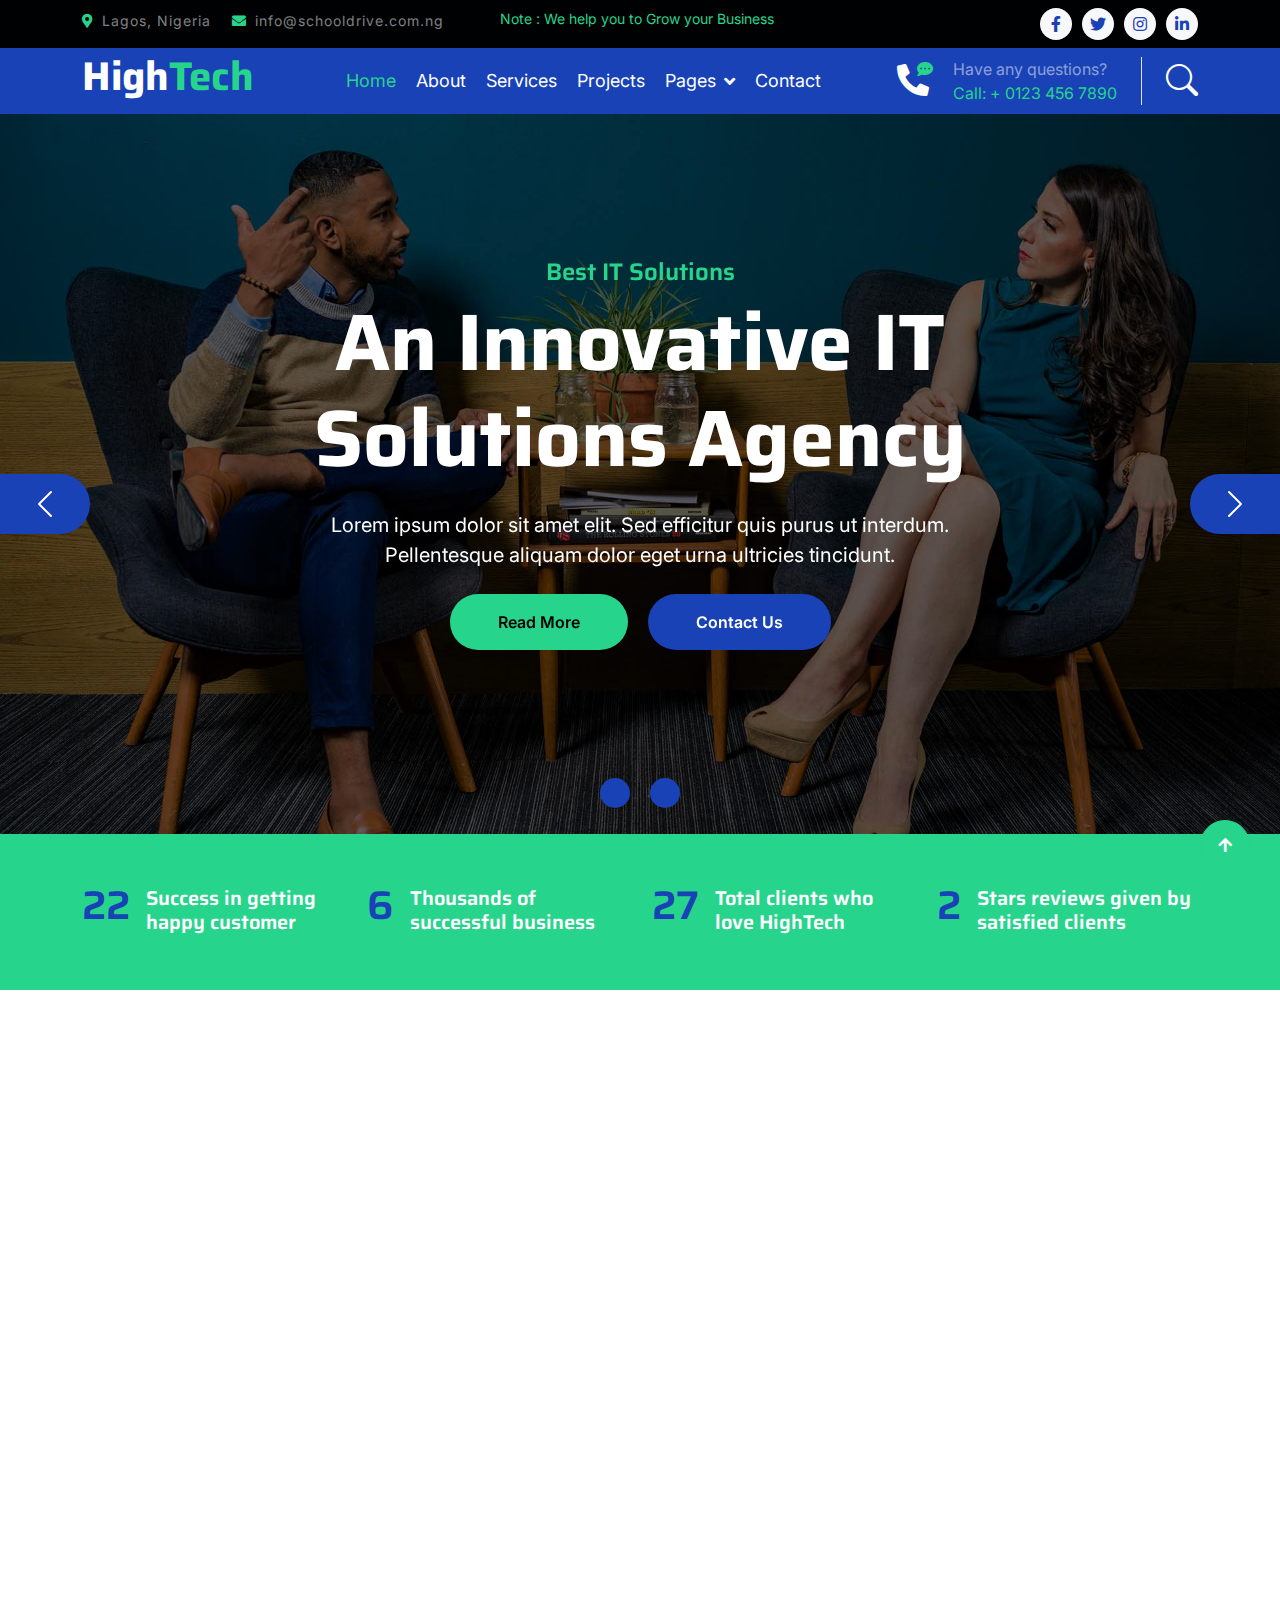
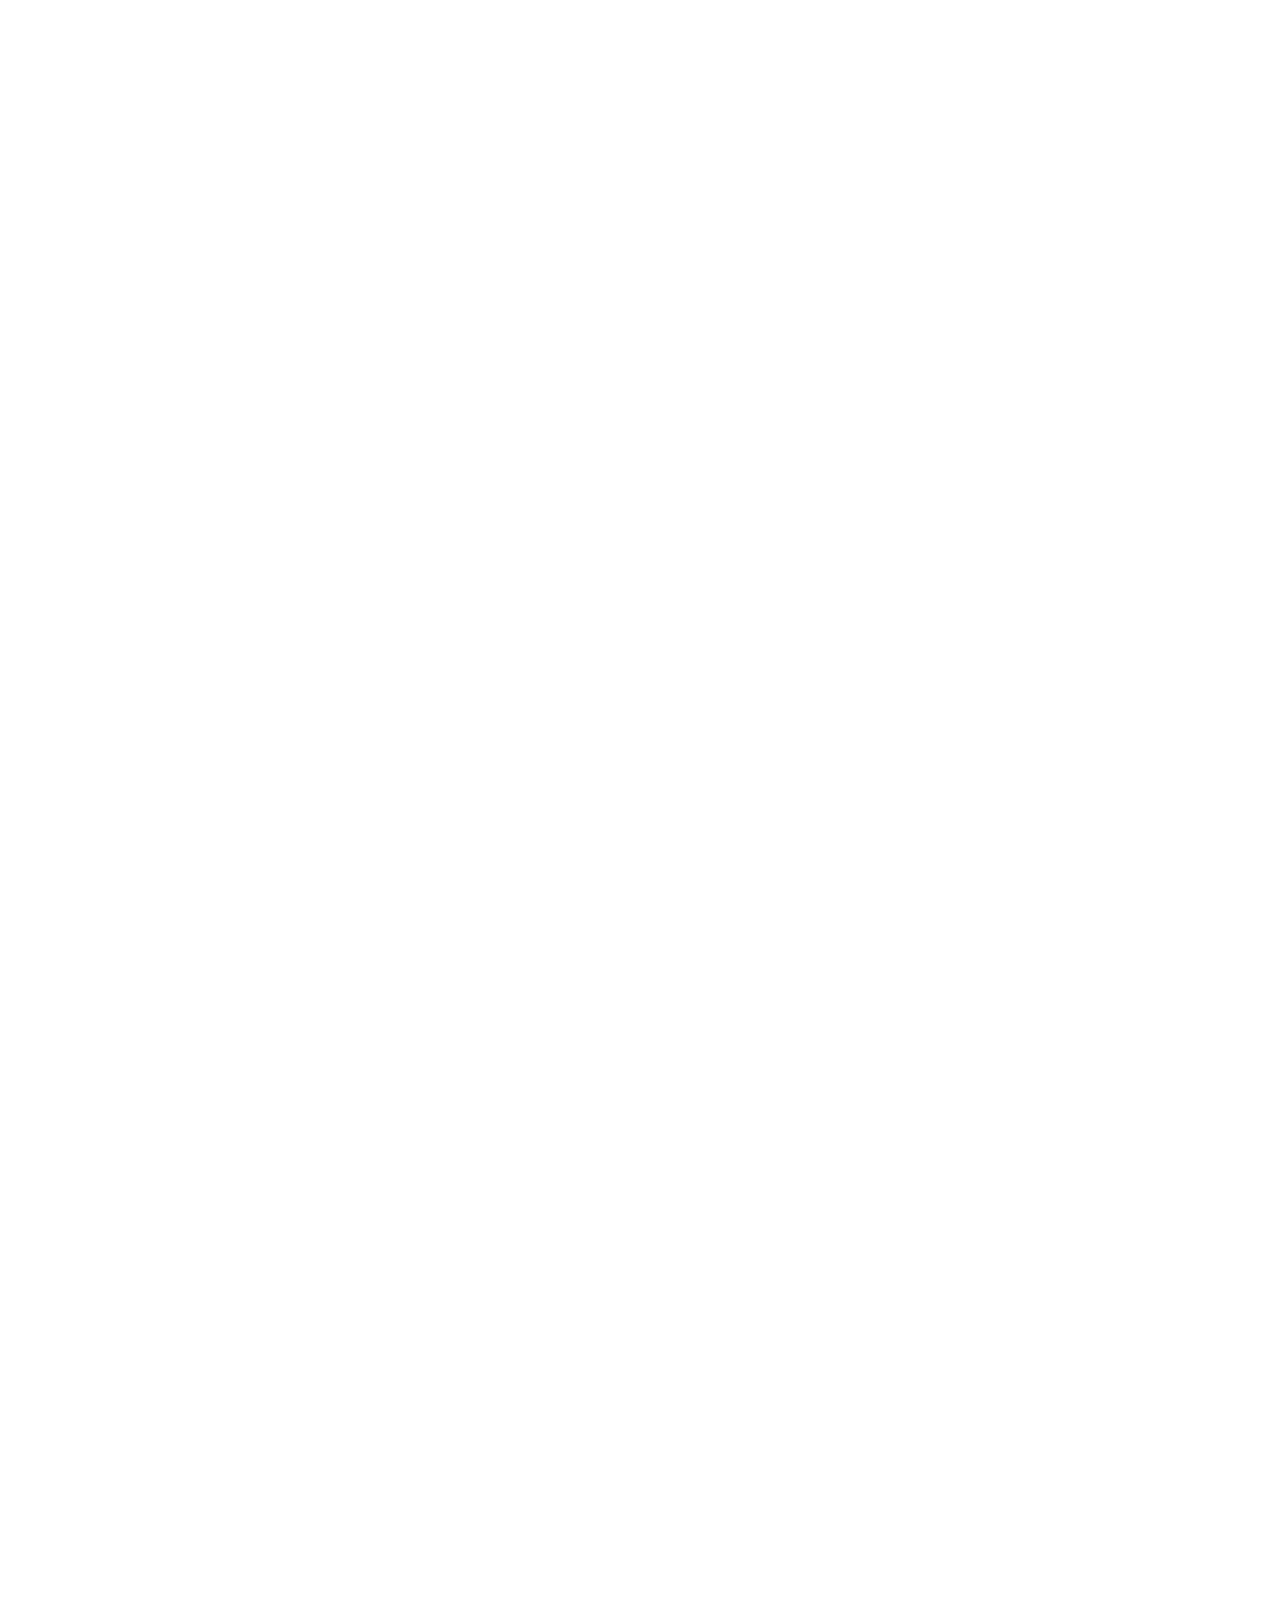
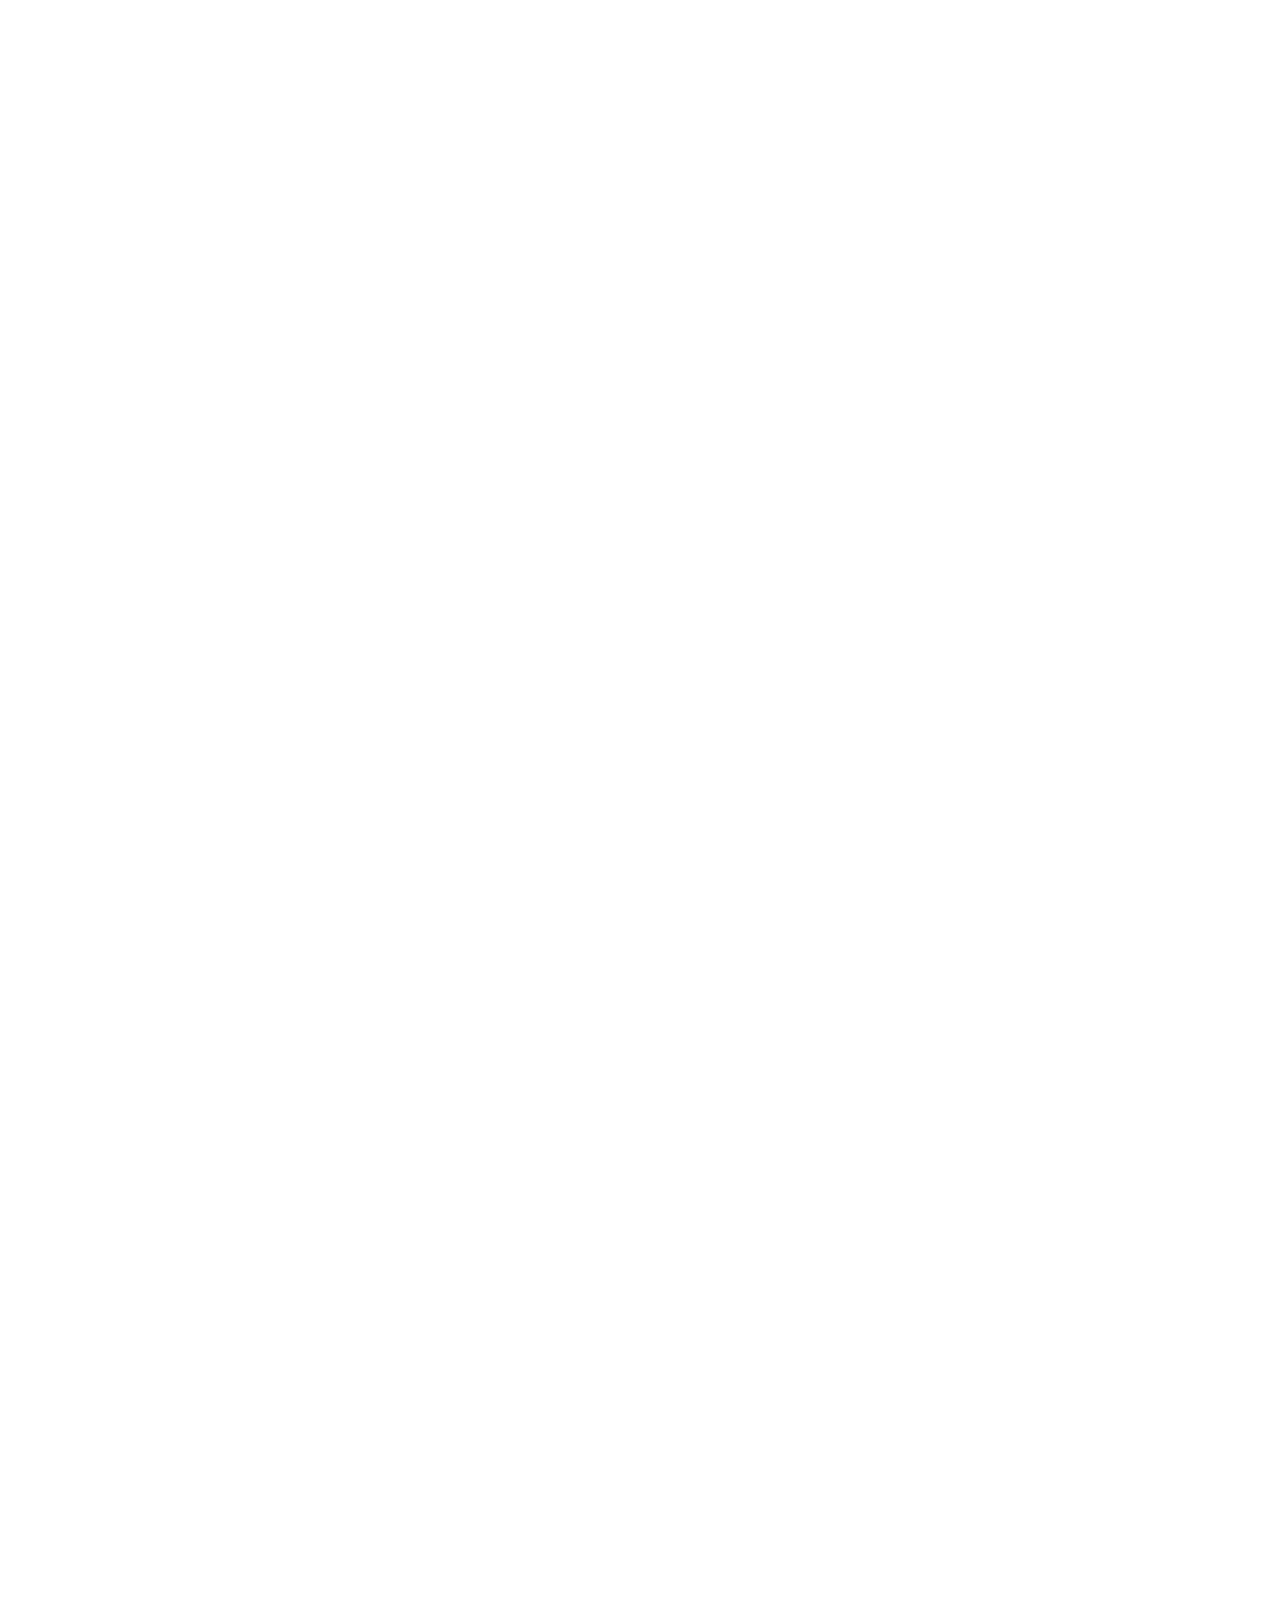
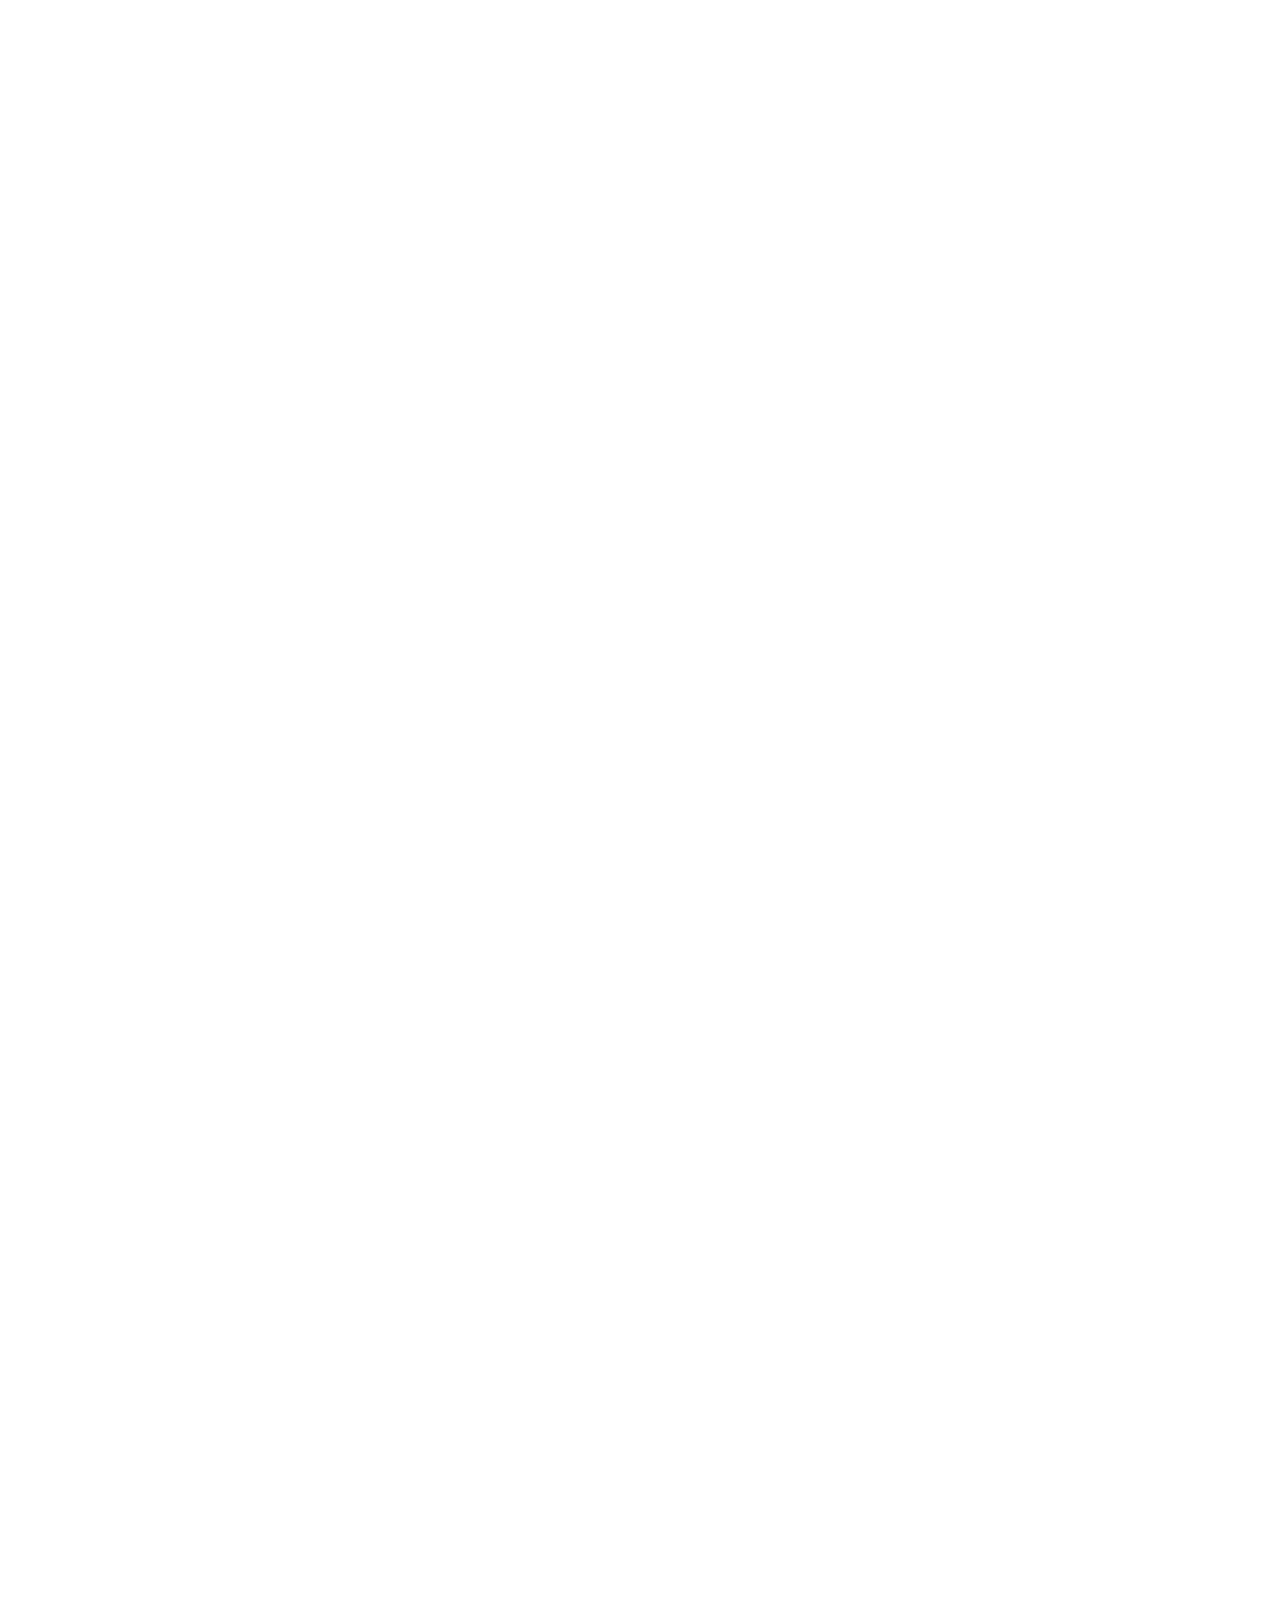
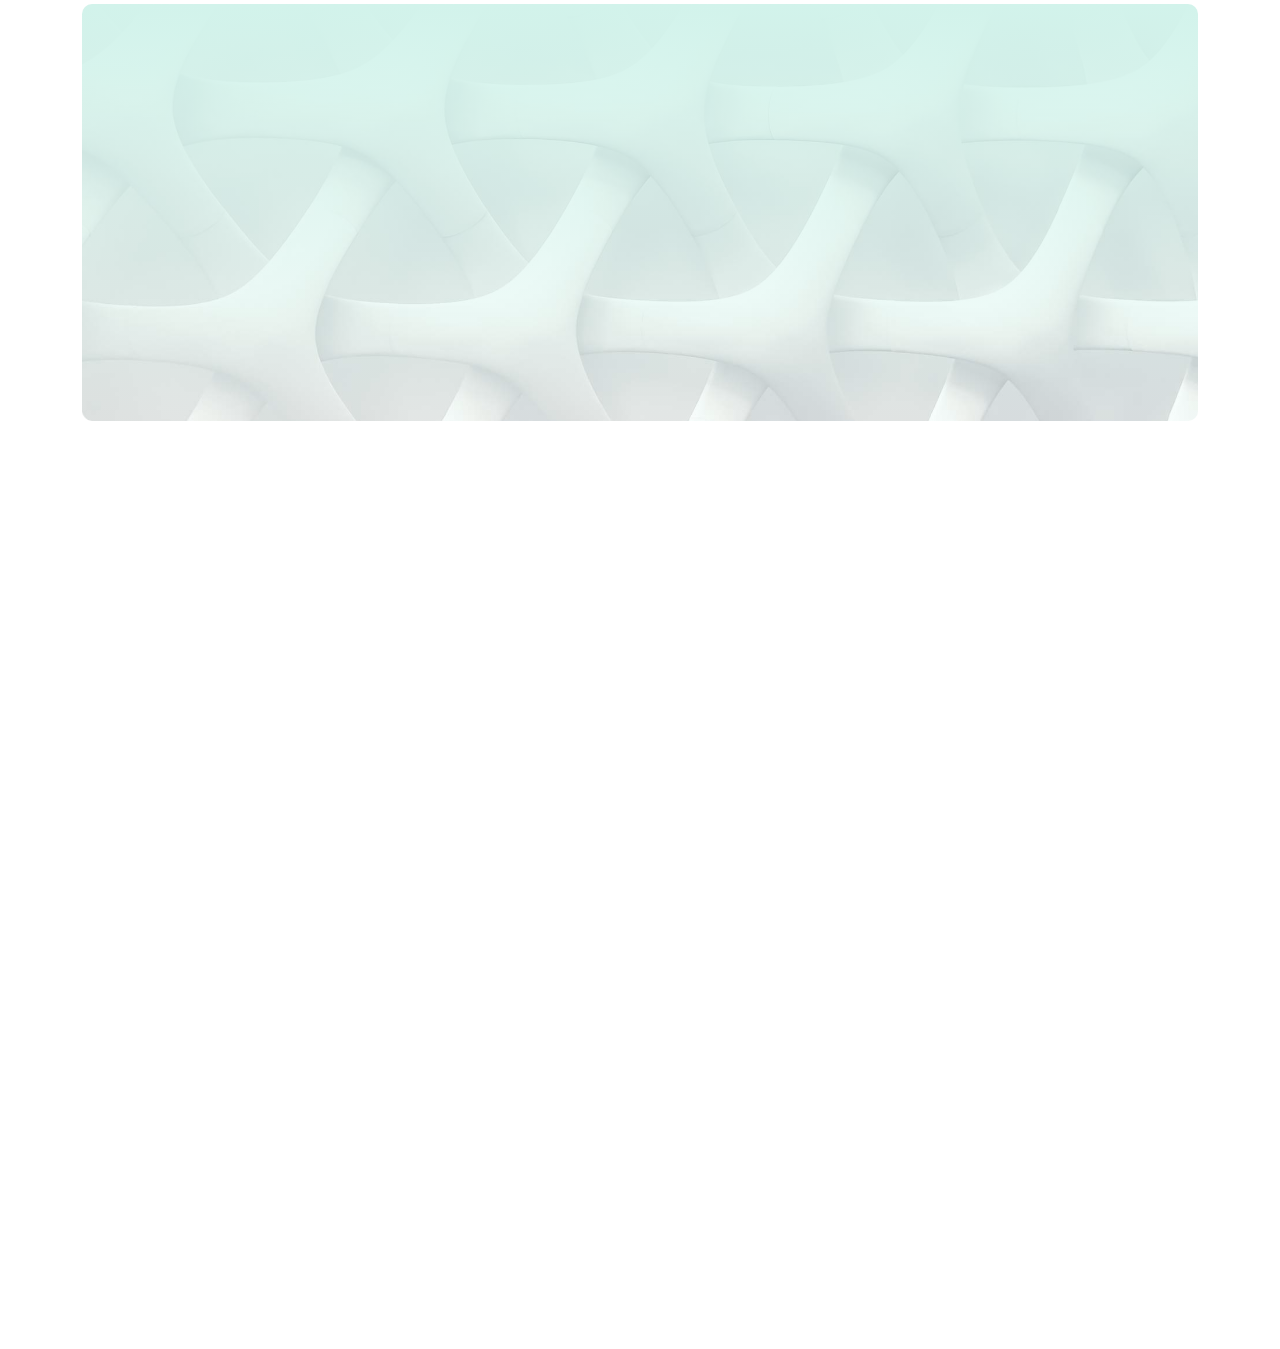
==== commit 8f22bdfe: "second commit" ====
--- a/index.html
+++ b/index.html
@@ -3,7 +3,7 @@
 
     <head>
         <meta charset="utf-8">
-        <title>HighTech - IT Solutions Website Template</title>
+        <title>Drive Technology</title>
         <meta content="width=device-width, initial-scale=1.0" name="viewport">
         <meta content="" name="keywords">
         <meta content="" name="description">
@@ -40,8 +40,8 @@
             <div class="container">
                 <div class="d-flex justify-content-between topbar">
                     <div class="top-info">
-                        <small class="me-3 text-white-50"><a href="#"><i class="fas fa-map-marker-alt me-2 text-secondary"></i></a>23 Ranking Street, New York</small>
-                        <small class="me-3 text-white-50"><a href="#"><i class="fas fa-envelope me-2 text-secondary"></i></a>Email@Example.com</small>
+                        <small class="me-3 text-white-50"><a href="#"><i class="fas fa-map-marker-alt me-2 text-secondary"></i></a>Lagos, Nigeria</small>
+                        <small class="me-3 text-white-50"><a href="#"><i class="fas fa-envelope me-2 text-secondary"></i></a>info@schooldrive.com.ng</small>
                     </div>
                     <div id="note" class="text-secondary d-none d-xl-flex"><small>Note : We help you to Grow your Business</small></div>
                     <div class="top-link">
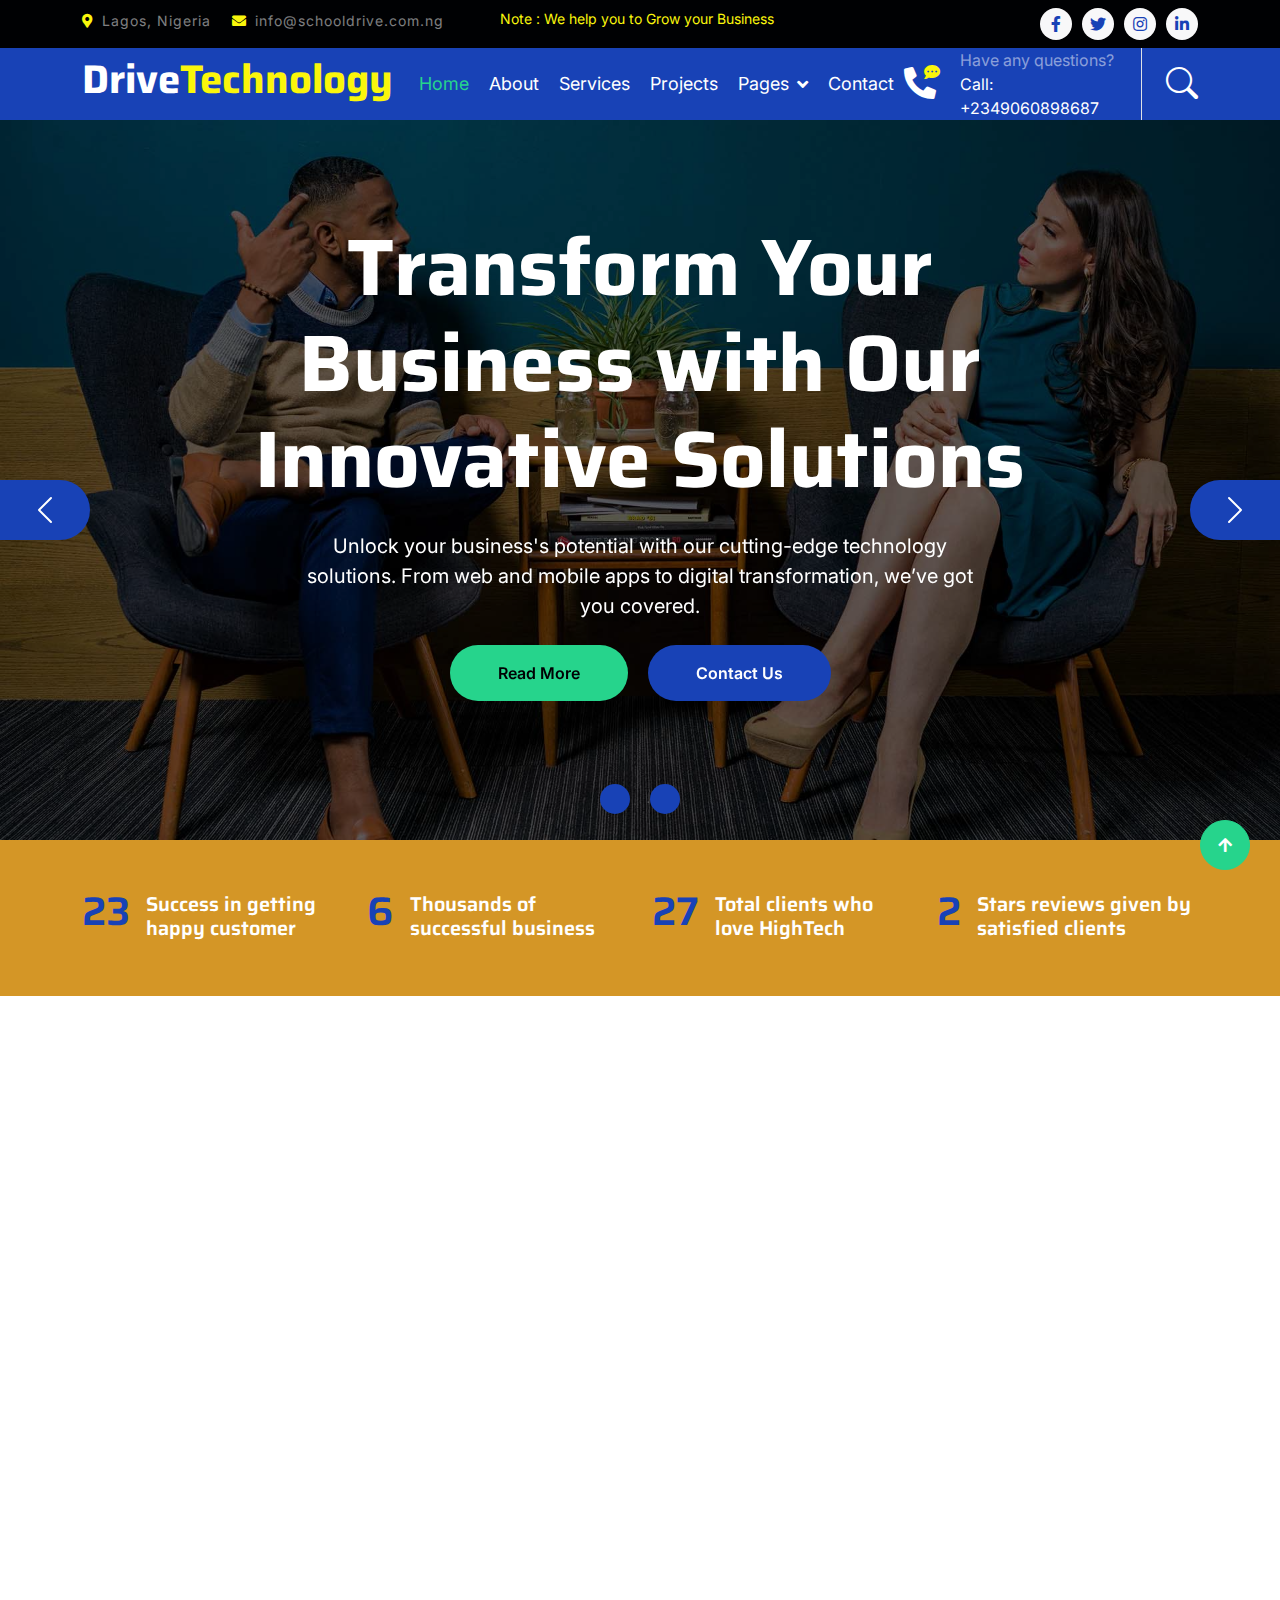
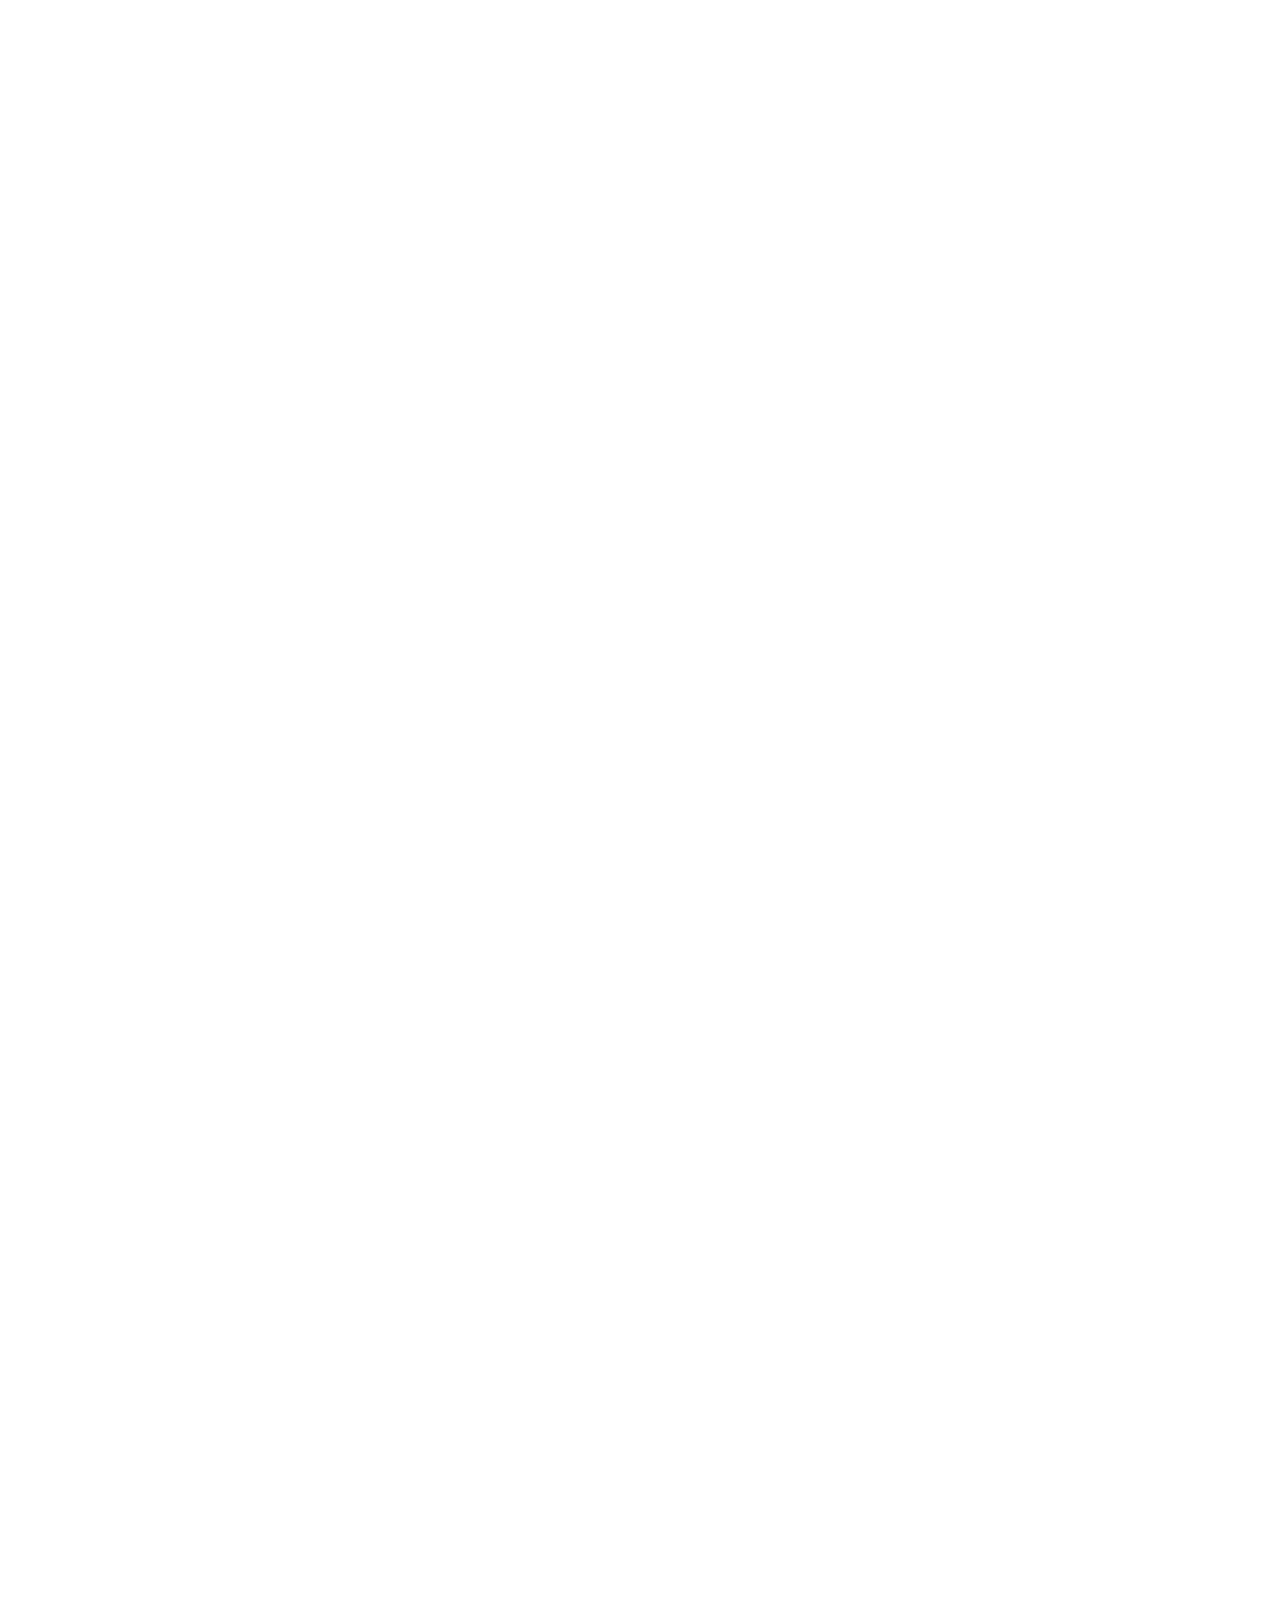
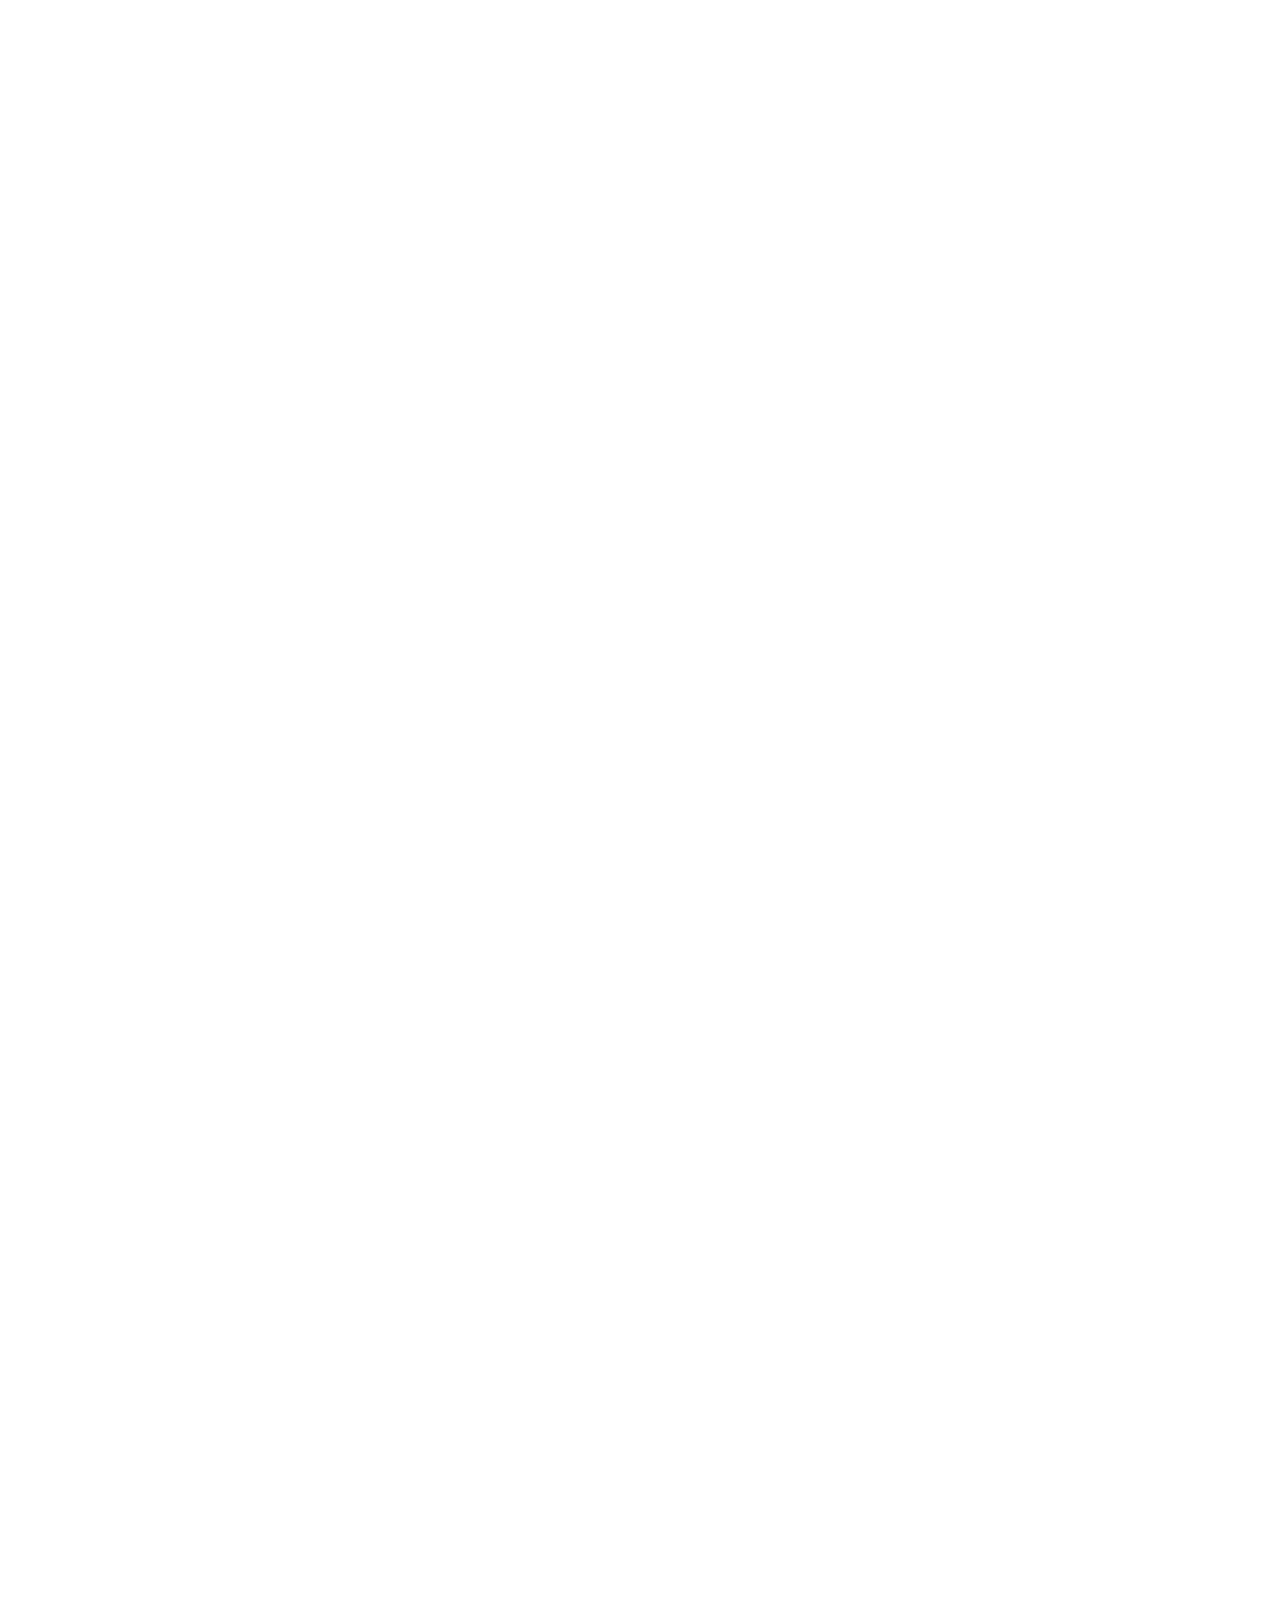
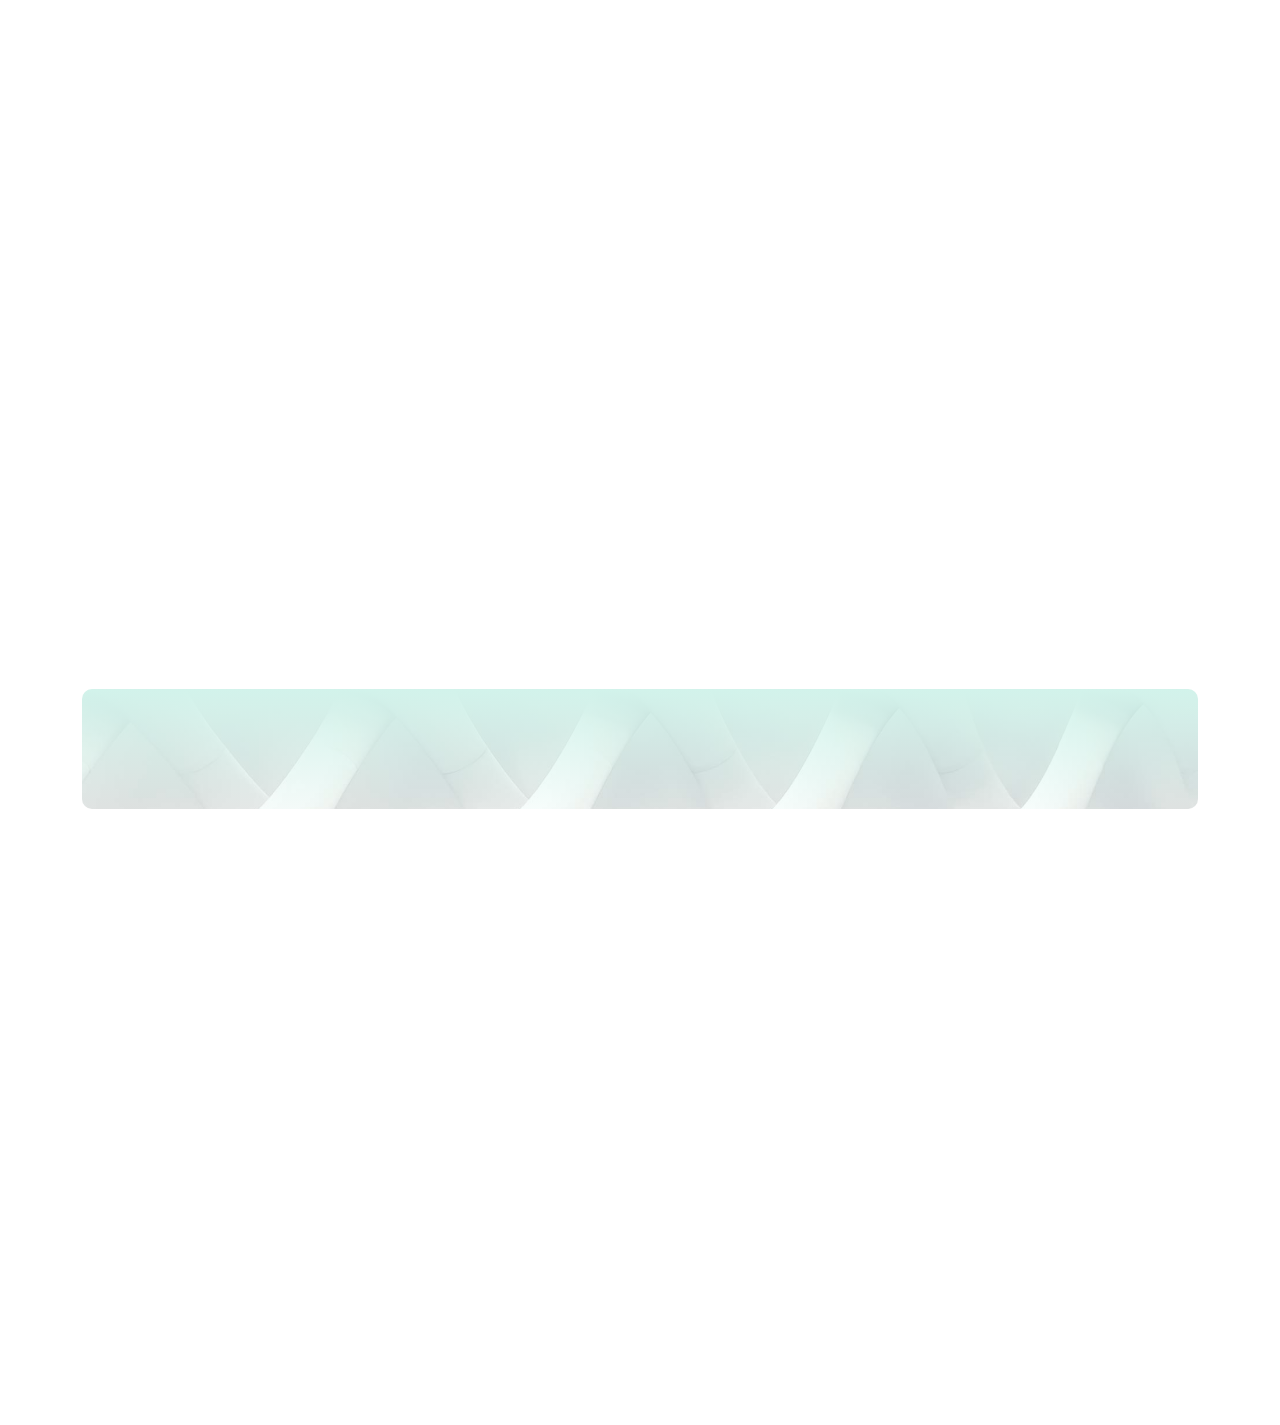
==== commit fabc01fd: "second commit" ====
--- a/index.html
+++ b/index.html
@@ -60,13 +60,13 @@
             <div class="container">
                 <nav class="navbar navbar-dark navbar-expand-lg py-0">
                     <a href="index.html" class="navbar-brand">
-                        <h1 class="text-white fw-bold d-block">High<span class="text-secondary">Tech</span> </h1>
+                        <h1 class="text-white fw-bold d-block">Drive<span class="text-secondary">Technology</span> </h1>
                     </a>
                     <button type="button" class="navbar-toggler me-0" data-bs-toggle="collapse" data-bs-target="#navbarCollapse">
                         <span class="navbar-toggler-icon"></span>
                     </button>
                     <div class="collapse navbar-collapse bg-transparent" id="navbarCollapse">
-                        <div class="navbar-nav ms-auto mx-xl-auto p-0">
+                        <div class="navbar-nav ms-auto mx-xl-auto p-0"> 
                             <a href="index.html" class="nav-item nav-link active text-secondary">Home</a>
                             <a href="about.html" class="nav-item nav-link">About</a>
                             <a href="service.html" class="nav-item nav-link">Services</a>
@@ -94,7 +94,7 @@
                         </div>
                         <div class="d-flex flex-column pe-4 border-end">
                             <span class="text-white-50">Have any questions?</span>
-                            <span class="text-secondary">Call: + 0123 456 7890</span>
+                            <span class="text-white">Call: +2349060898687</span>
                         </div>
                         <div class="d-flex align-items-center justify-content-center ms-4 ">
                             <a href="#"><i class="bi bi-search text-white fa-2x"></i> </a>
@@ -117,9 +117,9 @@
                         <img src="img/carousel-1.jpg" class="img-fluid" alt="First slide">
                         <div class="carousel-caption">
                             <div class="container carousel-content">
-                                <h6 class="text-secondary h4 animated fadeInUp">Best IT Solutions</h6>
-                                <h1 class="text-white display-1 mb-4 animated fadeInRight">An Innovative IT Solutions Agency</h1>
-                                <p class="mb-4 text-white fs-5 animated fadeInDown">Lorem ipsum dolor sit amet elit. Sed efficitur quis purus ut interdum. Pellentesque aliquam dolor eget urna ultricies tincidunt.</p>
+                                
+                                <h2 class="text-white display-1 mb-4 animated fadeInRight">Transform Your Business with Our Innovative Solutions</h2>
+                                <p class="mb-4 text-white fs-5 animated fadeInDown">Unlock your business's potential with our cutting-edge technology solutions. From web and mobile apps to digital transformation, we’ve got you covered.</p>
                                 <a href="" class="me-2"><button type="button" class="px-4 py-sm-3 px-sm-5 btn btn-primary rounded-pill carousel-content-btn1 animated fadeInLeft">Read More</button></a>
                                 <a href="" class="ms-2"><button type="button" class="px-4 py-sm-3 px-sm-5 btn btn-primary rounded-pill carousel-content-btn2 animated fadeInRight">Contact Us</button></a>
                             </div>
@@ -129,9 +129,8 @@
                         <img src="img/carousel-2.jpg" class="img-fluid" alt="Second slide">
                         <div class="carousel-caption">
                             <div class="container carousel-content">
-                                <h6 class="text-secondary h4 animated fadeInUp">Best IT Solutions</h6>
-                                <h1 class="text-white display-1 mb-4 animated fadeInLeft">Quality Digital Services You Really Need!</h1>
-                                <p class="mb-4 text-white fs-5 animated fadeInDown">Lorem ipsum dolor sit amet elit. Sed efficitur quis purus ut interdum. Pellentesque aliquam dolor eget urna ultricies tincidunt.</p>
+                                <h2 class="text-white display-1 mb-4 animated fadeInLeft">Expand Globally with Our Expert Tech Talent Recruitment</h2>
+                                <p class="mb-4 text-white fs-5 animated fadeInDown">Our expert team ensures seamless recruitment, streamlined onboarding, and effective management, enabling your business to thrive on a global scale.</p>
                                 <a href="" class="me-2"><button type="button" class="px-4 py-sm-3 px-sm-5 btn btn-primary rounded-pill carousel-content-btn1 animated fadeInLeft">Read More</button></a>
                                 <a href="" class="ms-2"><button type="button" class="px-4 py-sm-3 px-sm-5 btn btn-primary rounded-pill carousel-content-btn2 animated fadeInRight">Contact Us</button></a>
                             </div>
@@ -199,10 +198,11 @@
                     </div>
                     <div class="col-lg-7 col-md-6 col-sm-12 wow fadeIn" data-wow-delay=".5s">
                         <h5 class="text-primary">About Us</h5>
-                        <h1 class="mb-4">About HighTech Agency And It's Innovative IT Solutions</h1>
-                        <p>Lorem ipsum dolor sit amet, consectetur adipiscing elit. Sed efficitur quis purus ut interdum. Pellentesque aliquam dolor eget urna ultricies tincidunt. Nam volutpat libero sit amet leo cursus, ac viverra eros tristique. Morbi quis quam mi. Cras vel gravida eros. Proin scelerisque quam nec elementum viverra. Suspendisse viverra hendrerit diam in tempus. Etiam gravida justo nec erat vestibulum, et malesuada augue laoreet.</p>
-                        <p class="mb-4">Pellentesque aliquam dolor eget urna ultricies tincidunt. Nam volutpat libero sit amet leo cursus, ac viverra eros tristique. Morbi quis quam mi. Cras vel gravida eros. Proin scelerisque quam nec elementum viverra. Suspendisse viverra hendrerit diam in tempus.</p>
-                        <a href="" class="btn btn-secondary rounded-pill px-5 py-3 text-white">More Details</a>
+                        <h1 class="mb-4">Innovative IT Solutions</h1>
+                        <p>Welcome to Drive Technology, your premier partner in innovative tech solutions and business transformation based in Lagos, Nigeria. Since our incorporation in 2014, Drive Technology has been dedicated to empowering businesses with cutting-edge technology and expert consulting. With over a decade of experience and a team of more than 100 skilled professionals, we are committed to driving your success through advanced, tailored solutions.</p>
+                        <h3 class="mb-4">Who We Are</h3>
+                        <p class="mb-4">At Drive Technology, we offer a comprehensive suite of services designed to meet the diverse needs of our clients:</p>
+                        
                     </div>
                 </div>
             </div>
@@ -496,94 +496,7 @@
         <!-- Blog End -->
 
 
-        <!-- Team Start -->
-        <div class="container-fluid py-5 mb-5 team">
-            <div class="container">
-                <div class="text-center mx-auto pb-5 wow fadeIn" data-wow-delay=".3s" style="max-width: 600px;">
-                    <h5 class="text-primary">Our Team</h5>
-                    <h1>Meet our expert Team</h1>
-                </div>
-                <div class="owl-carousel team-carousel wow fadeIn" data-wow-delay=".5s">
-                    <div class="rounded team-item">
-                        <div class="team-content">
-                            <div class="team-img-icon">
-                                <div class="team-img rounded-circle">
-                                    <img src="img/team-1.jpg" class="img-fluid w-100 rounded-circle" alt="">
-                                </div>
-                                <div class="team-name text-center py-3">
-                                    <h4 class="">Full Name</h4>
-                                    <p class="m-0">Designation</p>
-                                </div>
-                                <div class="team-icon d-flex justify-content-center pb-4">
-                                    <a class="btn btn-square btn-secondary text-white rounded-circle m-1" href=""><i class="fab fa-facebook-f"></i></a>
-                                    <a class="btn btn-square btn-secondary text-white rounded-circle m-1" href=""><i class="fab fa-twitter"></i></a>
-                                    <a class="btn btn-square btn-secondary text-white rounded-circle m-1" href=""><i class="fab fa-instagram"></i></a>
-                                    <a class="btn btn-square btn-secondary text-white rounded-circle m-1" href=""><i class="fab fa-linkedin-in"></i></a>
-                                </div>
-                            </div>
-                        </div>
-                    </div>
-                    <div class="rounded team-item">
-                        <div class="team-content">
-                            <div class="team-img-icon">
-                                <div class="team-img rounded-circle">
-                                    <img src="img/team-2.jpg" class="img-fluid w-100 rounded-circle" alt="">
-                                </div>
-                                <div class="team-name text-center py-3">
-                                    <h4 class="">Full Name</h4>
-                                    <p class="m-0">Designation</p>
-                                </div>
-                                <div class="team-icon d-flex justify-content-center pb-4">
-                                    <a class="btn btn-square btn-secondary text-white rounded-circle m-1" href=""><i class="fab fa-facebook-f"></i></a>
-                                    <a class="btn btn-square btn-secondary text-white rounded-circle m-1" href=""><i class="fab fa-twitter"></i></a>
-                                    <a class="btn btn-square btn-secondary text-white rounded-circle m-1" href=""><i class="fab fa-instagram"></i></a>
-                                    <a class="btn btn-square btn-secondary text-white rounded-circle m-1" href=""><i class="fab fa-linkedin-in"></i></a>
-                                </div>
-                            </div>
-                        </div>
-                    </div>
-                    <div class="rounded team-item">
-                        <div class="team-content">
-                            <div class="team-img-icon">
-                                <div class="team-img rounded-circle">
-                                    <img src="img/team-3.jpg" class="img-fluid w-100 rounded-circle" alt="">
-                                </div>
-                                <div class="team-name text-center py-3">
-                                    <h4 class="">Full Name</h4>
-                                    <p class="m-0">Designation</p>
-                                </div>
-                                <div class="team-icon d-flex justify-content-center pb-4">
-                                    <a class="btn btn-square btn-secondary text-white rounded-circle m-1" href=""><i class="fab fa-facebook-f"></i></a>
-                                    <a class="btn btn-square btn-secondary text-white rounded-circle m-1" href=""><i class="fab fa-twitter"></i></a>
-                                    <a class="btn btn-square btn-secondary text-white rounded-circle m-1" href=""><i class="fab fa-instagram"></i></a>
-                                    <a class="btn btn-square btn-secondary text-white rounded-circle m-1" href=""><i class="fab fa-linkedin-in"></i></a>
-                                </div>
-                            </div>
-                        </div>
-                    </div>
-                    <div class="rounded team-item">
-                        <div class="team-content">
-                            <div class="team-img-icon">
-                                <div class="team-img rounded-circle">
-                                    <img src="img/team-4.jpg" class="img-fluid w-100 rounded-circle" alt="">
-                                </div>
-                                <div class="team-name text-center py-3">
-                                    <h4 class="">Full Name</h4>
-                                    <p class="m-0">Designation</p>
-                                </div>
-                                <div class="team-icon d-flex justify-content-center pb-4">
-                                    <a class="btn btn-square btn-secondary text-white rounded-circle m-1" href=""><i class="fab fa-facebook-f"></i></a>
-                                    <a class="btn btn-square btn-secondary text-white rounded-circle m-1" href=""><i class="fab fa-twitter"></i></a>
-                                    <a class="btn btn-square btn-secondary text-white rounded-circle m-1" href=""><i class="fab fa-instagram"></i></a>
-                                    <a class="btn btn-square btn-secondary text-white rounded-circle m-1" href=""><i class="fab fa-linkedin-in"></i></a>
-                                </div>
-                            </div>
-                        </div>
-                    </div>
-                </div>
-            </div>
-        </div>
-        <!-- Team End -->
+        
 
         <!-- Testimonial Start -->
         <div class="container-fluid testimonial py-5 mb-5">
@@ -688,9 +601,9 @@
         <div class="container-fluid py-5 mb-5">
             <div class="container">
                 <div class="text-center mx-auto pb-5 wow fadeIn" data-wow-delay=".3s" style="max-width: 600px;">
-                    <h5 class="text-primary">Get In Touch</h5>
-                    <h1 class="mb-3">Contact for any query</h1>
-                    <p class="mb-2">The contact form is currently inactive. Get a functional and working contact form with Ajax & PHP in a few minutes. Just copy and paste the files, add a little code and you're done. <a href="https://htmlcodex.com/contact-form">Download Now</a>.</p>
+                    <h3 class="text-primary">Get In Touch</h3>
+                    
+                    <p class="mb-2">We’re here for you around the clock! Whether you have a question, need support, or just want to say hello, don’t hesitate to reach out. Our team is available 24/7 to assist with anything you need.</p>
                 </div>
                 <div class="contact-detail position-relative p-5">
                     <div class="row g-5 mb-5 justify-content-center">
@@ -701,7 +614,7 @@
                                 </div>
                                 <div class="ms-3">
                                     <h4 class="text-primary">Address</h4>
-                                    <a href="https://goo.gl/maps/Zd4BCynmTb98ivUJ6" target="_blank" class="h5">23 rank Str, NY</a>
+                                    <a href="" target="_blank" class="h5">Lagos, NG</a>
                                 </div>
                             </div>
                         </div>
@@ -712,7 +625,7 @@
                                 </div>
                                 <div class="ms-3">
                                     <h4 class="text-primary">Call Us</h4>
-                                    <a class="h5" href="tel:+0123456789" target="_blank">+012 3456 7890</a>
+                                    <a class="h5" href="tel:+2349060898687" target="_blank">+2349060898687</a>
                                 </div>
                             </div>
                         </div>
@@ -723,36 +636,12 @@
                                 </div>
                                 <div class="ms-3">
                                     <h4 class="text-primary">Email Us</h4>
-                                    <a class="h5" href="mailto:info@example.com" target="_blank">info@example.com</a>
-                                </div>
-                            </div>
-                        </div>
-                    </div>
-                    <div class="row g-5">
-                        <div class="col-lg-6 wow fadeIn" data-wow-delay=".3s">
-                            <div class="p-5 h-100 rounded contact-map">
-                                <iframe class="rounded w-100 h-100" src="https://www.google.com/maps/embed?pb=!1m18!1m12!1m3!1d3025.4710403339755!2d-73.82241512404069!3d40.685622471397615!2m3!1f0!2f0!3f0!3m2!1i1024!2i768!4f13.1!3m3!1m2!1s0x89c26749046ee14f%3A0xea672968476d962c!2s123rd%20St%2C%20Queens%2C%20NY%2C%20USA!5e0!3m2!1sen!2sbd!4v1686493221834!5m2!1sen!2sbd" style="border:0;" allowfullscreen="" loading="lazy" referrerpolicy="no-referrer-when-downgrade"></iframe>
-                            </div>
-                        </div>
-                        <div class="col-lg-6 wow fadeIn" data-wow-delay=".5s">
-                            <div class="p-5 rounded contact-form">
-                                <div class="mb-4">
-                                    <input type="text" class="form-control border-0 py-3" placeholder="Your Name">
-                                </div>
-                                <div class="mb-4">
-                                    <input type="email" class="form-control border-0 py-3" placeholder="Your Email">
-                                </div>
-                                <div class="mb-4">
-                                    <input type="text" class="form-control border-0 py-3" placeholder="Project">
-                                </div>
-                                <div class="mb-4">
-                                    <textarea class="w-100 form-control border-0 py-3" rows="6" cols="10" placeholder="Message"></textarea>
-                                </div>
-                                <div class="text-start">
-                                    <button class="btn bg-primary text-white py-3 px-5" type="button">Send Message</button>
-                                </div>
-                            </div>
-                        </div>
+                                    <a class="h5" href="mailto:schooldrivesng@gmail.com" target="_blank">schooldrivesng@gmail.com</a>
+                                </div>
+                            </div>
+                        </div>
+                    </div>
+                    
                     </div>
                 </div>
             </div> 
@@ -766,7 +655,7 @@
                 <div class="row g-5">
                     <div class="col-lg-3 col-md-6">
                         <a href="index.html">
-                            <h1 class="text-white fw-bold d-block">High<span class="text-secondary">Tech</span> </h1>
+                            <h3 class="text-white fw-bold d-block">Drive<span class="text-secondary">Technology</span> </h3>
                         </a>
                         <p class="mt-4 text-light">Lorem ipsum dolor sit amet consectetur adipisicing elit. Soluta facere delectus qui placeat inventore consectetur repellendus optio debitis.</p>
                         <div class="d-flex hightech-link">
@@ -799,16 +688,16 @@
                     <div class="col-lg-3 col-md-6">
                         <a href="#" class="h3 text-secondary">Contact Us</a>
                         <div class="text-white mt-4 d-flex flex-column contact-link">
-                            <a href="#" class="pb-3 text-light border-bottom border-primary"><i class="fas fa-map-marker-alt text-secondary me-2"></i> 123 Street, New York, USA</a>
-                            <a href="#" class="py-3 text-light border-bottom border-primary"><i class="fas fa-phone-alt text-secondary me-2"></i> +123 456 7890</a>
-                            <a href="#" class="py-3 text-light border-bottom border-primary"><i class="fas fa-envelope text-secondary me-2"></i> info@exmple.con</a>
+                            <a href="#" class="pb-3 text-light border-bottom border-primary"><i class="fas fa-map-marker-alt text-secondary me-2"></i> Lagos, NG</a>
+                            <a href="#" class="py-3 text-light border-bottom border-primary"><i class="fas fa-phone-alt text-secondary me-2"></i> +2349060898687</a>
+                            <a href="#" class="py-3 text-light border-bottom border-primary"><i class="fas fa-envelope text-secondary me-2"></i> schooldrivesng@gmail.com</a>
                         </div>
                     </div>
                 </div>
                 <hr class="text-light mt-5 mb-4">
                 <div class="row">
                     <div class="col-md-6 text-center text-md-start">
-                        <span class="text-light"><a href="#" class="text-secondary"><i class="fas fa-copyright text-secondary me-2"></i>Your Site Name</a>, All right reserved.</span>
+                        <span class="text-light"><a href="#" class="text-secondary"><i class="fas fa-copyright text-secondary me-2"></i>Drive Technology</a>, All right reserved.</span>
                     </div>
                     <div class="col-md-6 text-center text-md-end">
                         <!--/*** This template is free as long as you keep the footer author’s credit link/attribution link/backlink. If you'd like to use the template without the footer author’s credit link/attribution link/backlink, you can purchase the Credit Removal License from "https://htmlcodex.com/credit-removal". Thank you for your support. ***/-->
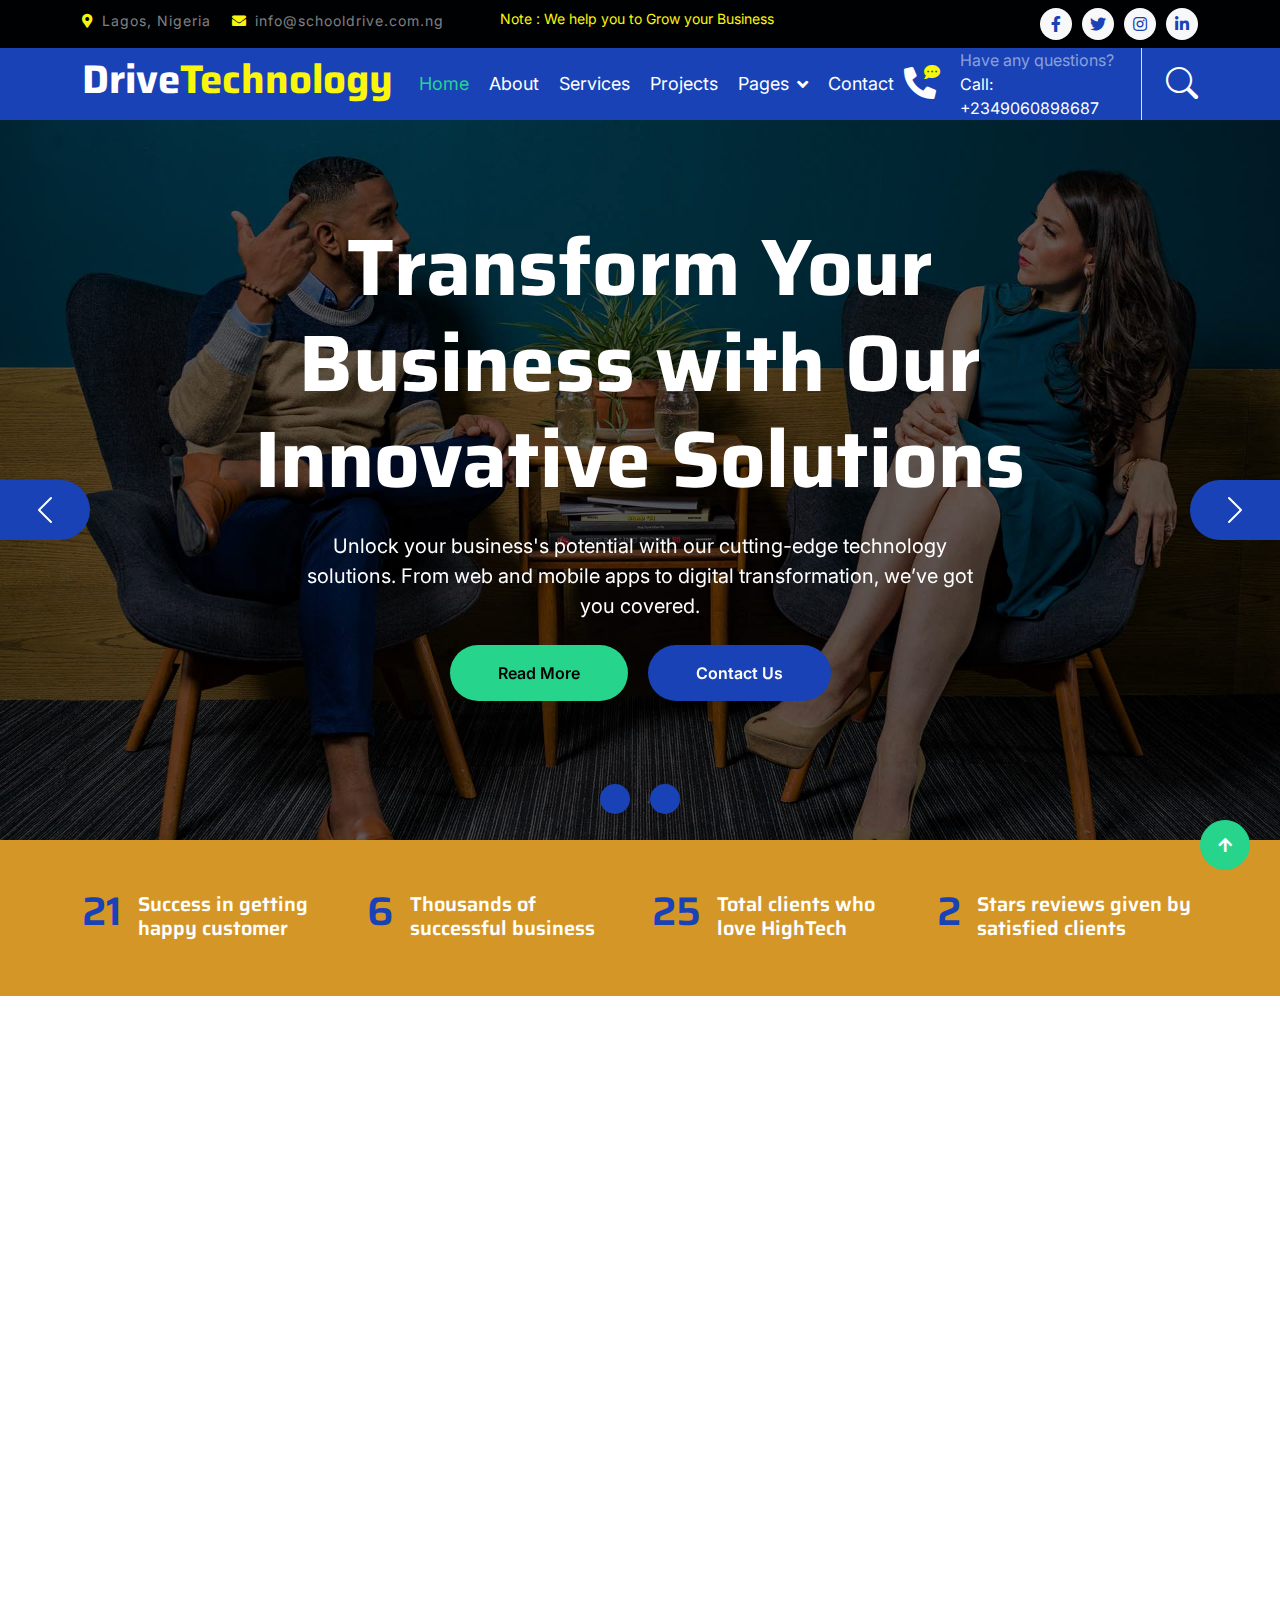
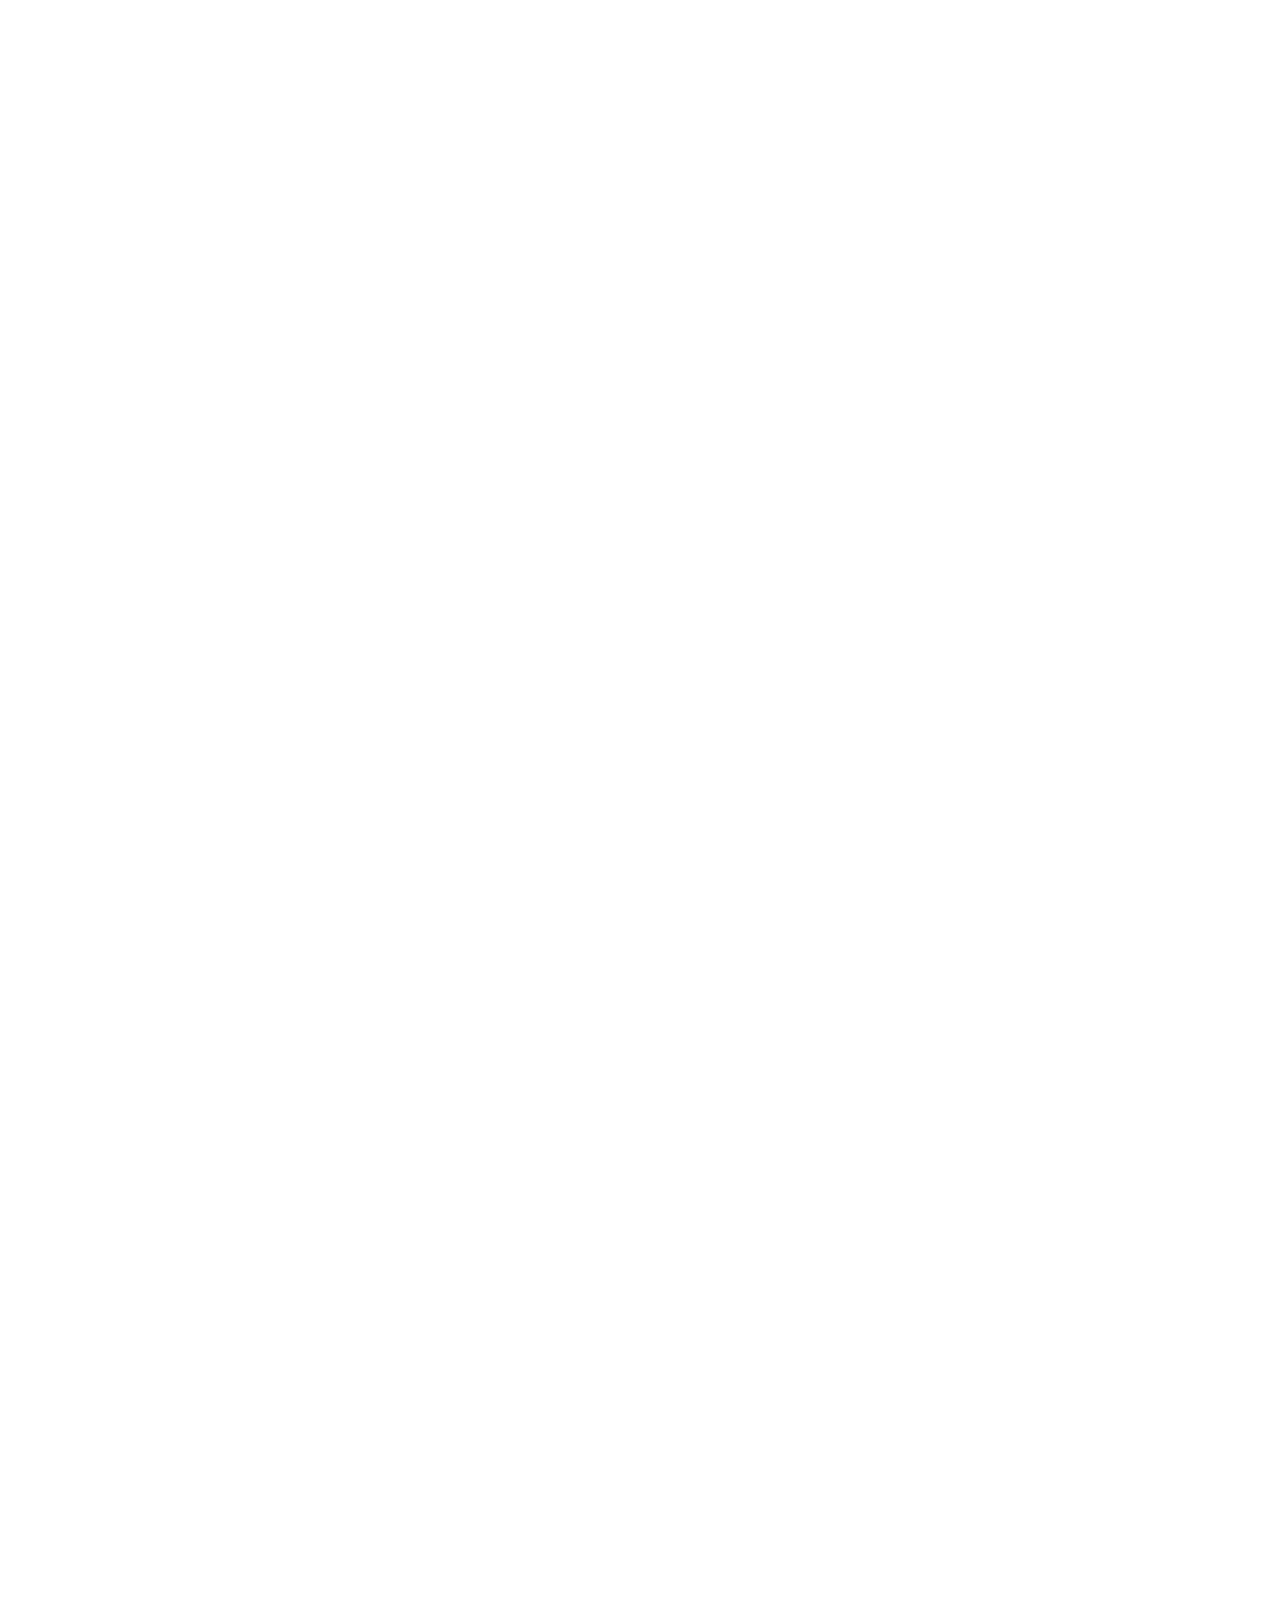
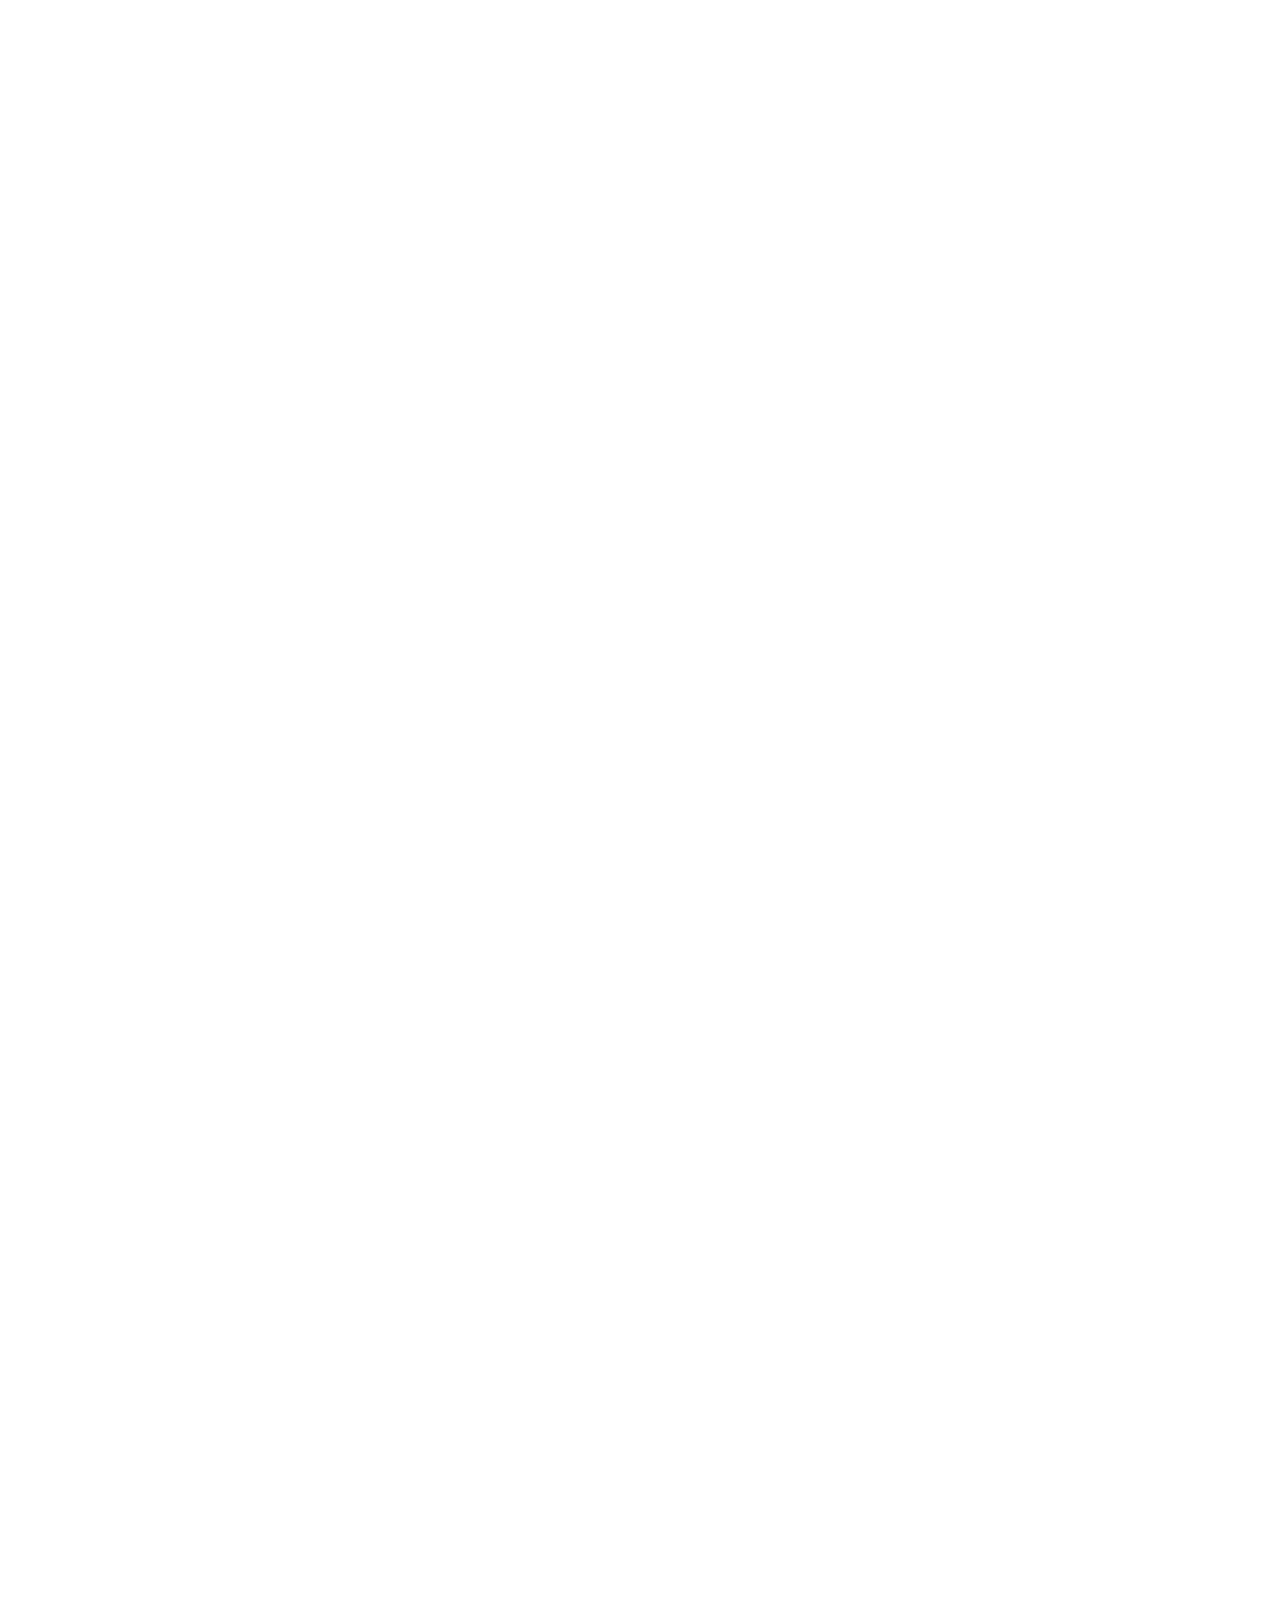
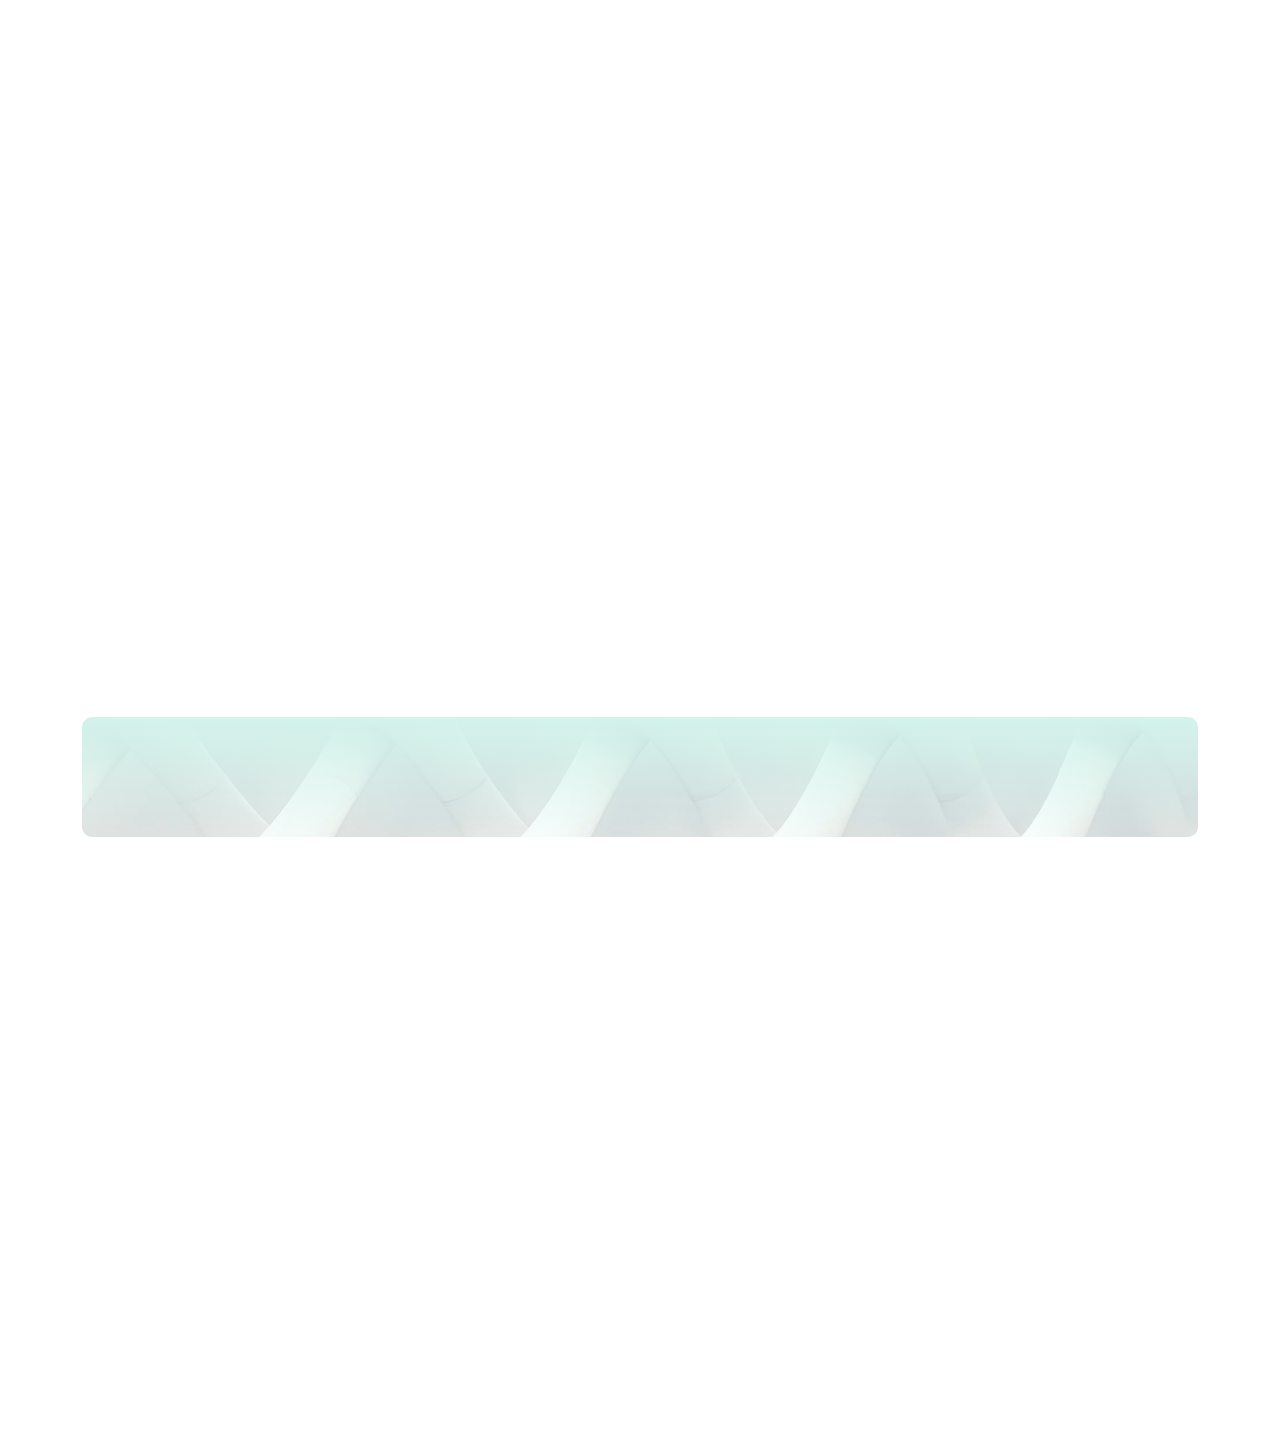
==== commit b467c98c: "second commit" ====
--- a/index.html
+++ b/index.html
@@ -223,8 +223,8 @@
                             <div class="p-4 text-center services-content">
                                 <div class="services-content-icon">
                                     <i class="fa fa-code fa-7x mb-4 text-primary"></i>
-                                    <h4 class="mb-3">Web Design</h4>
-                                    <p class="mb-4">Lorem ipsum dolor sit amet elit. Sed efficitur quis purus ut interdum. Aliquam dolor eget urna ultricies tincidunt.</p>
+                                    <h4 class="mb-3">Web Design & Development</h4>
+                                    <p class="mb-4">We design and build dynamic, high-performance web applications that enhance functionality and user engagement.</p>
                                     <a href="" class="btn btn-secondary text-white px-5 py-3 rounded-pill">Read More</a>
                                 </div>
                             </div>
@@ -235,8 +235,8 @@
                             <div class="p-4 text-center services-content">
                                 <div class="services-content-icon">
                                     <i class="fa fa-file-code fa-7x mb-4 text-primary"></i>
-                                    <h4 class="mb-3">Web Development</h4>
-                                    <p class="mb-4">Lorem ipsum dolor sit amet elit. Sed efficitur quis purus ut interdum. Aliquam dolor eget urna ultricies tincidunt.</p>
+                                    <h4 class="mb-3">Technical Talent Recruitment</h4>
+                                    <p class="mb-4">We connect you with top tech talent to help drive your projects and business forward.</p>
                                     <a href="" class="btn btn-secondary text-white px-5 py-3 rounded-pill">Read More</a>
                                 </div>
                             </div>
@@ -247,8 +247,8 @@
                             <div class="p-4 text-center services-content">
                                 <div class="services-content-icon">
                                     <i class="fa fa-external-link-alt fa-7x mb-4 text-primary"></i>
-                                    <h4 class="mb-3">UI/UX Design</h4>
-                                    <p class="mb-4">Lorem ipsum dolor sit amet elit. Sed efficitur quis purus ut interdum. Aliquam dolor eget urna ultricies tincidunt.</p>
+                                    <h4 class="mb-3">Mobile App Development & UI/UX Design</h4>
+                                    <p class="mb-4">We develop intuitive and innovative mobile applications to keep your business competitive in the mobile-first era.</p>
                                     <a href="" class="btn btn-secondary text-white px-5 py-3 rounded-pill">Read More</a>
                                 </div>
                             </div>
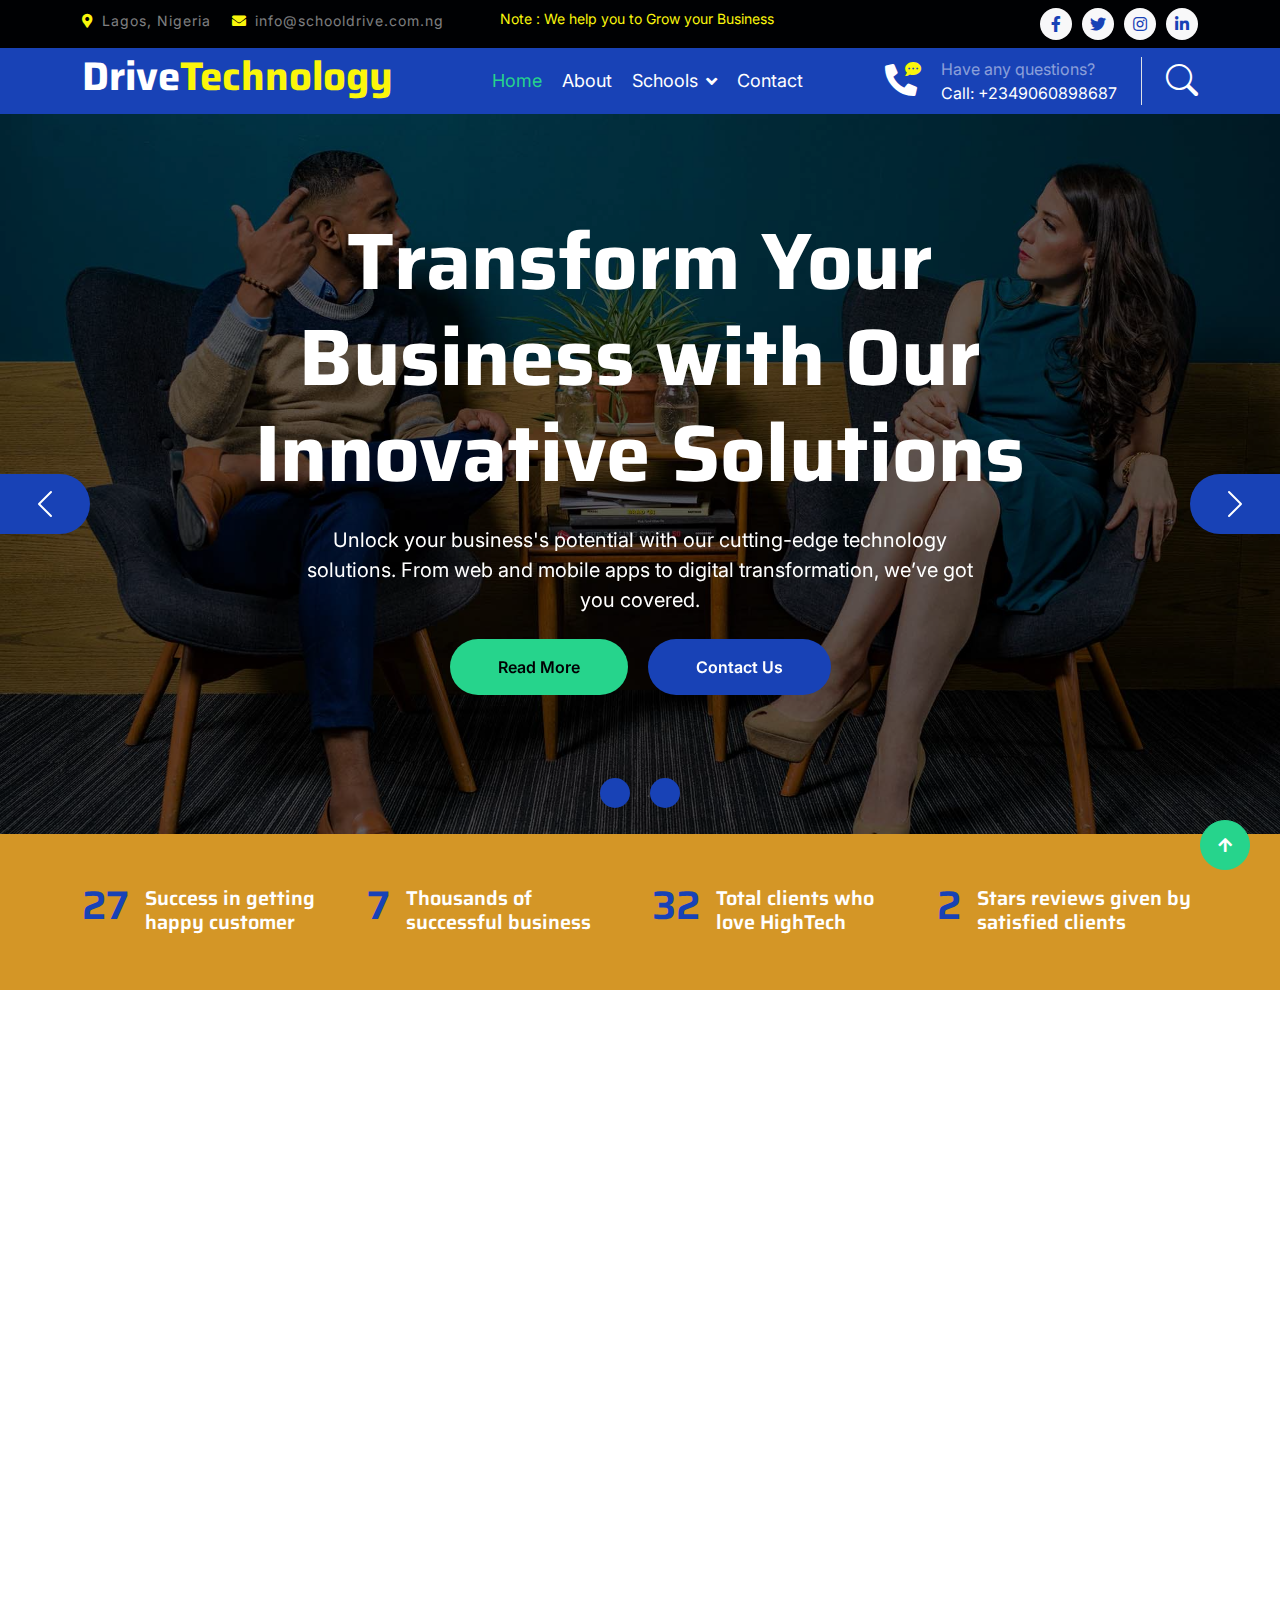
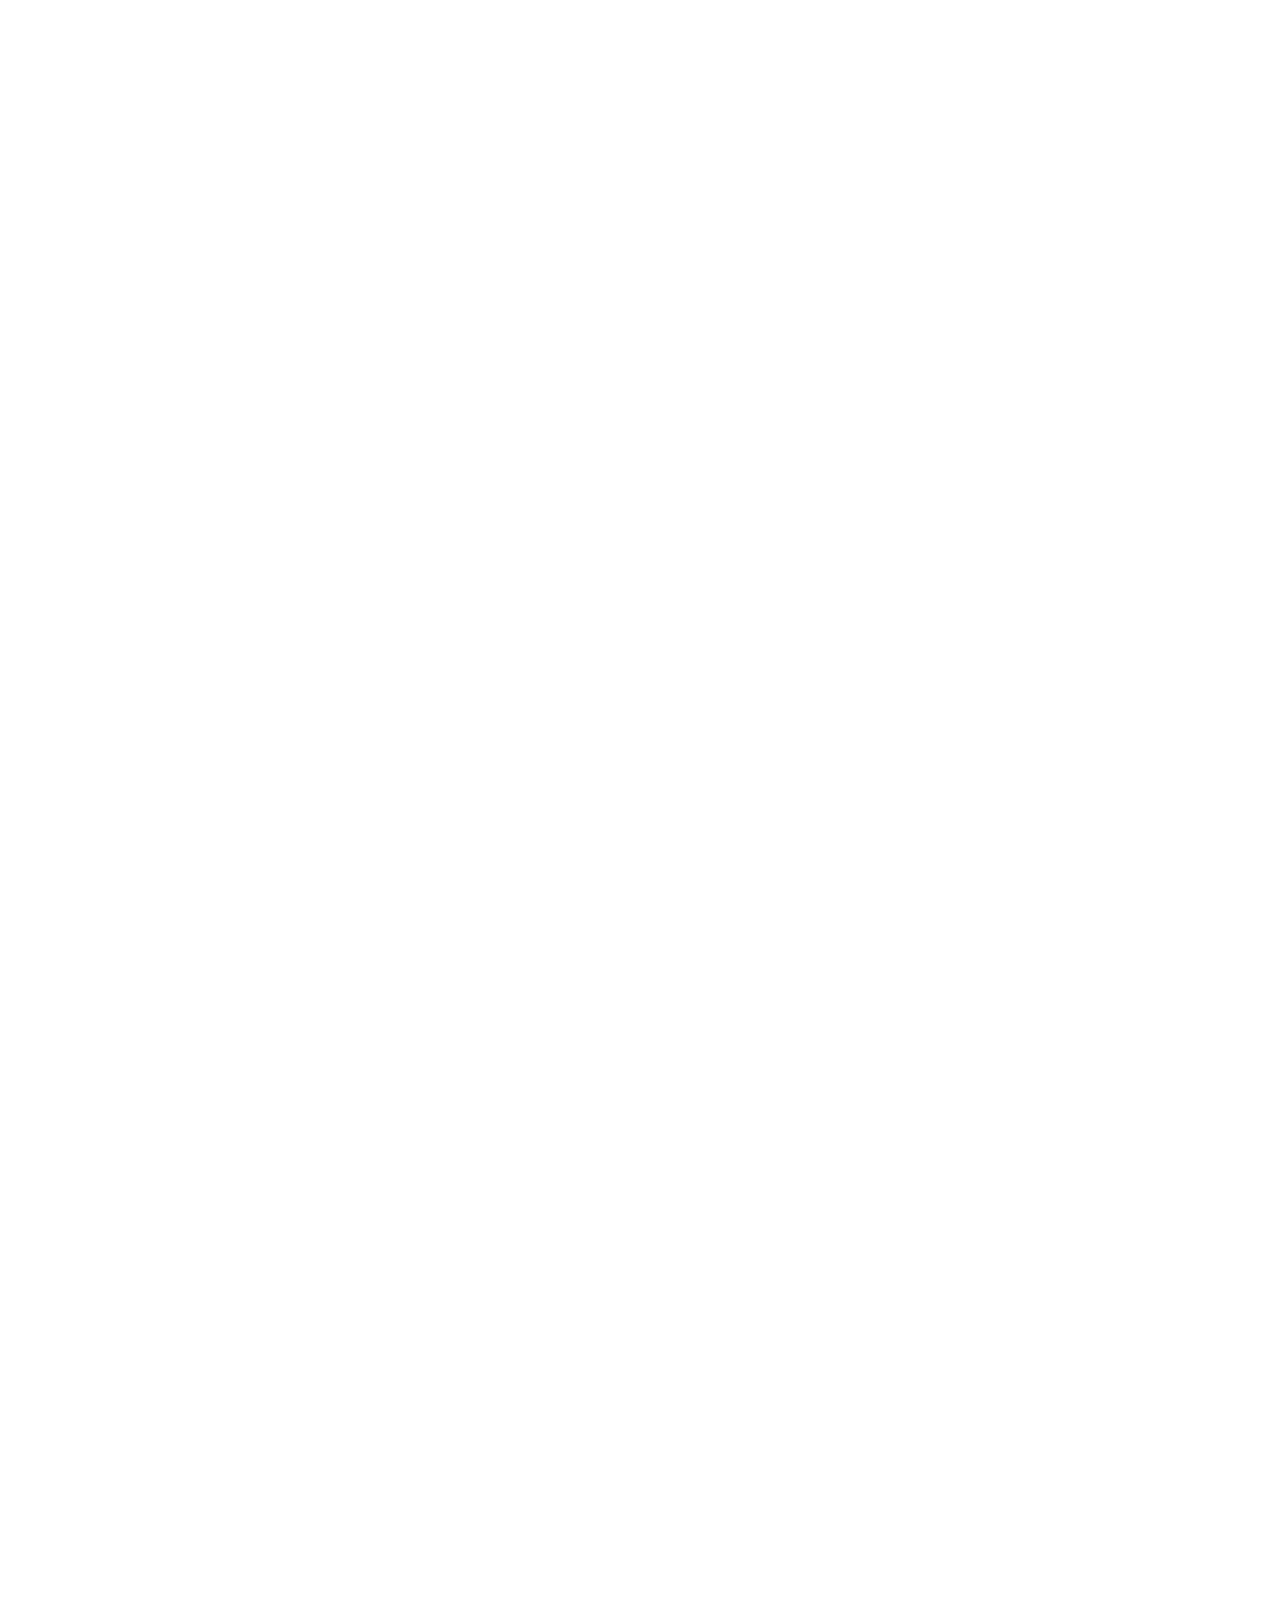
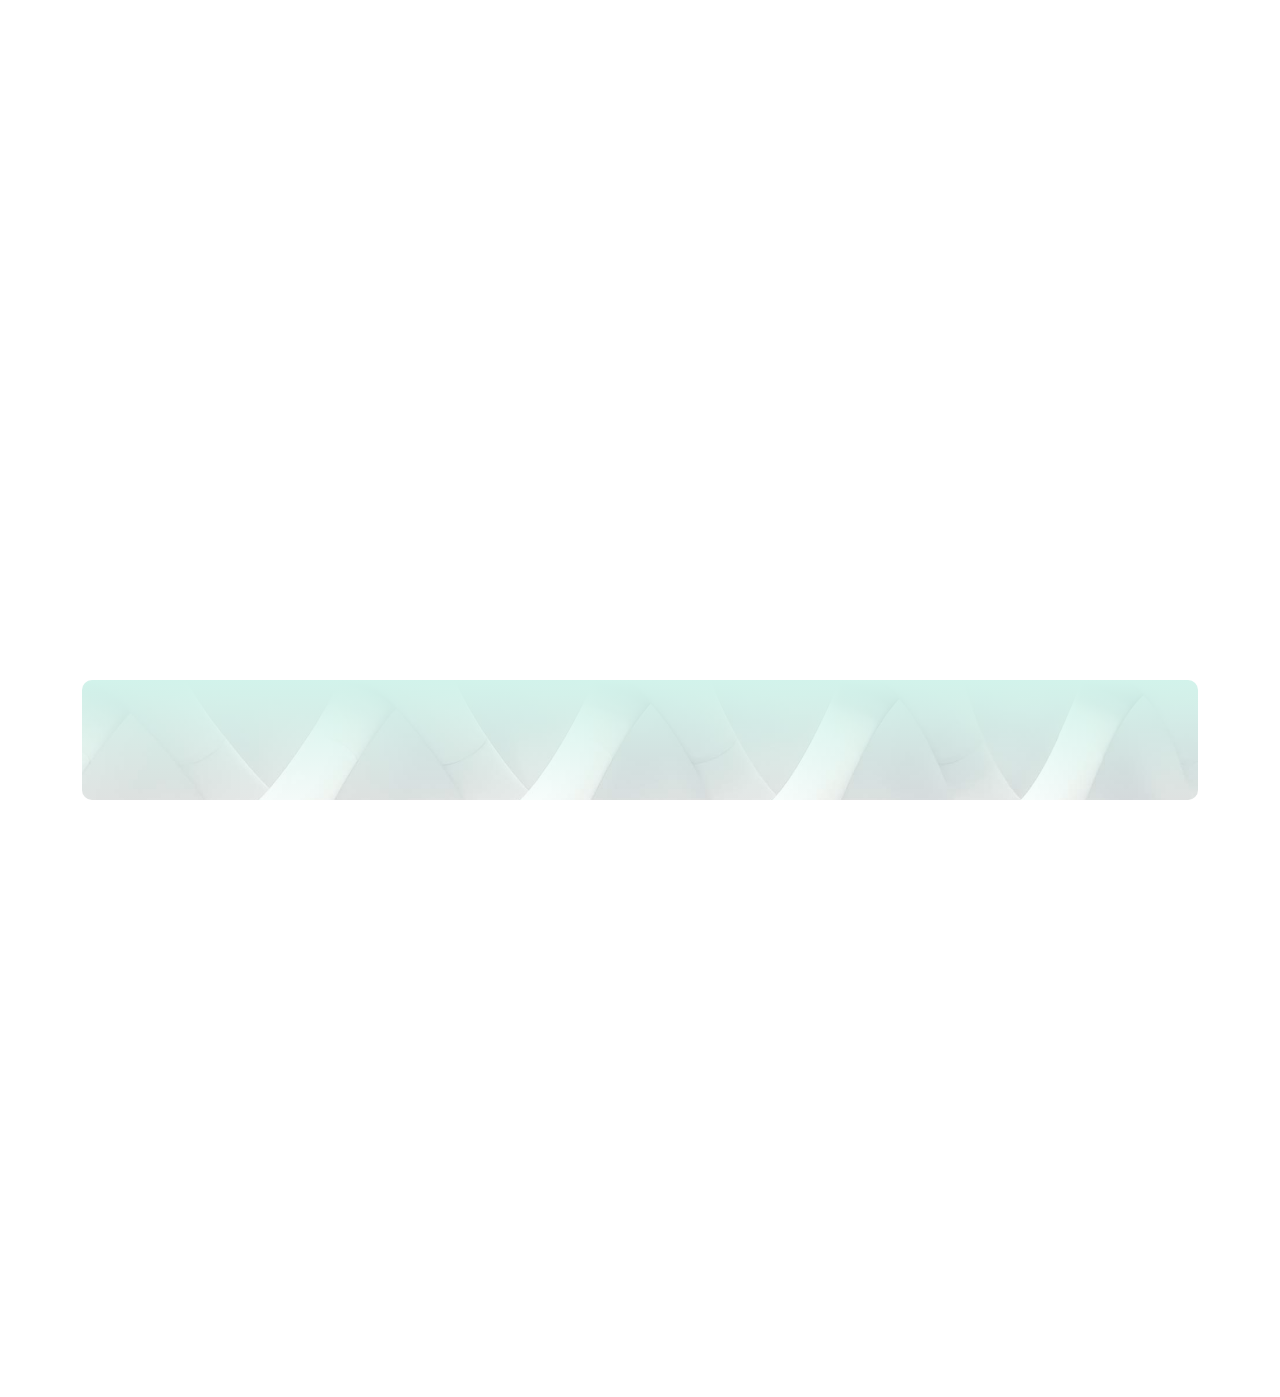
==== commit d5fa6164: "second commit" ====
--- a/index.html
+++ b/index.html
@@ -69,15 +69,18 @@
                         <div class="navbar-nav ms-auto mx-xl-auto p-0"> 
                             <a href="index.html" class="nav-item nav-link active text-secondary">Home</a>
                             <a href="about.html" class="nav-item nav-link">About</a>
-                            <a href="service.html" class="nav-item nav-link">Services</a>
-                            <a href="project.html" class="nav-item nav-link">Projects</a>
                             <div class="nav-item dropdown">
-                                <a href="#" class="nav-link dropdown-toggle" data-bs-toggle="dropdown">Pages</a>
+                                <a href="#" class="nav-link dropdown-toggle" data-bs-toggle="dropdown">Schools</a>
                                 <div class="dropdown-menu rounded">
-                                    <a href="blog.html" class="dropdown-item">Our Blog</a>
-                                    <a href="team.html" class="dropdown-item">Our Team</a>
-                                    <a href="testimonial.html" class="dropdown-item">Testimonial</a>
-                                    <a href="404.html" class="dropdown-item">404 Page</a>
+                                    <a href="mtss.schooldrive.com.ng" class="dropdown-item">MTSS</a>
+                                    <a href="mtpa.schooldrive.com.ng" class="dropdown-item">MTPA</a>
+                                    <a href="mtpc.schooldrive.com.ng" class="dropdown-item">MTPC</a>
+                                    <a href="eppieprimary.schooldrive.com.ng" class="dropdown-item">Eppie Primary</a>
+                                    <a href="eppiesecondary.schooldrive.com.ng" class="dropdown-item">Eppie Secondary</a>
+                                    <a href="grafton.schooldrive.com.ng" class="dropdown-item">Grafton Park</a>
+                                    <a href="bloomers.schooldrive.com.ng" class="dropdown-item">Great Bloomers</a>
+                                    <a href="divine.schooldrive.com.ng" class="dropdown-item">Divine Gift</a>
+                                    <a href="dgprimary.schooldrive.com.ng" class="dropdown-item">Divine Gift Primary</a>
                                 </div>
                             </div>
                             <a href="contact.html" class="nav-item nav-link">Contact</a>
@@ -225,7 +228,7 @@
                                     <i class="fa fa-code fa-7x mb-4 text-primary"></i>
                                     <h4 class="mb-3">Web Design & Development</h4>
                                     <p class="mb-4">We design and build dynamic, high-performance web applications that enhance functionality and user engagement.</p>
-                                    <a href="" class="btn btn-secondary text-white px-5 py-3 rounded-pill">Read More</a>
+                                    <!-- <a href="" class="btn btn-secondary text-white px-5 py-3 rounded-pill">Read More</a> -->
                                 </div>
                             </div>
                         </div>
@@ -237,7 +240,7 @@
                                     <i class="fa fa-file-code fa-7x mb-4 text-primary"></i>
                                     <h4 class="mb-3">Technical Talent Recruitment</h4>
                                     <p class="mb-4">We connect you with top tech talent to help drive your projects and business forward.</p>
-                                    <a href="" class="btn btn-secondary text-white px-5 py-3 rounded-pill">Read More</a>
+                                    <!-- <a href="" class="btn btn-secondary text-white px-5 py-3 rounded-pill">Read More</a> -->
                                 </div>
                             </div>
                         </div>
@@ -247,9 +250,9 @@
                             <div class="p-4 text-center services-content">
                                 <div class="services-content-icon">
                                     <i class="fa fa-external-link-alt fa-7x mb-4 text-primary"></i>
-                                    <h4 class="mb-3">Mobile App Development & UI/UX Design</h4>
+                                    <h4 class="mb-3">Mobile App & UI/UX Design</h4>
                                     <p class="mb-4">We develop intuitive and innovative mobile applications to keep your business competitive in the mobile-first era.</p>
-                                    <a href="" class="btn btn-secondary text-white px-5 py-3 rounded-pill">Read More</a>
+                                    <!-- <a href="" class="btn btn-secondary text-white px-5 py-3 rounded-pill">Read More</a> -->
                                 </div>
                             </div>
                         </div>
@@ -259,9 +262,9 @@
                             <div class="p-4 text-center services-content">
                                 <div class="services-content-icon">
                                     <i class="fas fa-user-secret fa-7x mb-4 text-primary"></i>
-                                    <h4 class="mb-3">Web Cecurity</h4>
-                                    <p class="mb-4">Lorem ipsum dolor sit amet elit. Sed efficitur quis purus ut interdum. Aliquam dolor eget urna ultricies tincidunt.</p>
-                                    <a href="" class="btn btn-secondary text-white px-5 py-3 rounded-pill">Read More</a>
+                                    <h4 class="mb-3">School Management Solutions</h4>
+                                    <p class="mb-4">Our solutions streamline school administration, making management and operations more efficient.</p>
+                                    <!-- <a href="" class="btn btn-secondary text-white px-5 py-3 rounded-pill">Read More</a> -->
                                 </div>
                                 
                             </div>
@@ -272,9 +275,9 @@
                             <div class="p-4 text-center services-content">
                                 <div class="services-content-icon">
                                     <i class="fa fa-envelope-open fa-7x mb-4 text-primary"></i>
-                                    <h4 class="mb-3">Digital Marketing</h4>
-                                    <p class="mb-4">Lorem ipsum dolor sit amet elit. Sed efficitur quis purus ut interdum. Aliquam dolor eget urna ultricies tincidunt.</p>
-                                    <a href="" class="btn btn-secondary text-white px-5 py-3 rounded-pill">Read More</a>
+                                    <h4 class="mb-3">Corporate Invoicing</h4>
+                                    <p class="mb-4">We provide automated invoicing solutions to simplify and enhance accuracy in your financial processes.</p>
+                                    <!-- <a href="" class="btn btn-secondary text-white px-5 py-3 rounded-pill">Read More</a> -->
                                 </div>
                             </div>
                         </div>
@@ -284,9 +287,9 @@
                             <div class="p-4 text-center services-content">
                                 <div class="services-content-icon">
                                     <i class="fas fa-laptop fa-7x mb-4 text-primary"></i>
-                                    <h4 class="mb-3">Programming</h4>
-                                    <p class="mb-4">Lorem ipsum dolor sit amet elit. Sed efficitur quis purus ut interdum. Aliquam dolor eget urna ultricies tincidunt.</p>
-                                    <a href="" class="btn btn-secondary text-white px-5 py-3 rounded-pill">Read More</a>
+                                    <h4 class="mb-3">Business Digitalization</h4>
+                                    <p class="mb-4">We help businesses transition to digital solutions, improving efficiency and operational capabilities.</p>
+                                    <!-- <a href="" class="btn btn-secondary text-white px-5 py-3 rounded-pill">Read More</a> -->
                                 </div>
                             </div>
                         </div>
@@ -302,7 +305,7 @@
             <div class="container">
                 <div class="text-center mx-auto pb-5 wow fadeIn" data-wow-delay=".3s" style="max-width: 600px;">
                     <h5 class="text-primary">Our Project</h5>
-                    <h1>Our Recently Completed Projects</h1>
+                    <h3>Our Recently Completed Projects</h3>
                 </div>
                 <div class="row g-5">
                     <div class="col-md-6 col-lg-4 wow fadeIn" data-wow-delay=".3s">
@@ -389,7 +392,7 @@
         <!-- Project End -->
 
 
-        <!-- Blog Start -->
+        <!-- Blog Start
         <div class="container-fluid blog py-5 mb-5">
             <div class="container">
                 <div class="text-center mx-auto pb-5 wow fadeIn" data-wow-delay=".3s" style="max-width: 600px;">
@@ -492,14 +495,14 @@
                     </div>
                 </div>
             </div>
-        </div>
+        </div> -->
         <!-- Blog End -->
 
 
         
 
         <!-- Testimonial Start -->
-        <div class="container-fluid testimonial py-5 mb-5">
+        <!-- <div class="container-fluid testimonial py-5 mb-5">
             <div class="container">
                 <div class="text-center mx-auto pb-5 wow fadeIn" data-wow-delay=".3s" style="max-width: 600px;">
                     <h5 class="text-primary">Our Testimonial</h5>
@@ -592,7 +595,7 @@
                     </div>
                 </div>
             </div>
-        </div>
+        </div> -->
 
         <!-- Testimonial End -->
 
@@ -657,7 +660,7 @@
                         <a href="index.html">
                             <h3 class="text-white fw-bold d-block">Drive<span class="text-secondary">Technology</span> </h3>
                         </a>
-                        <p class="mt-4 text-light">Lorem ipsum dolor sit amet consectetur adipisicing elit. Soluta facere delectus qui placeat inventore consectetur repellendus optio debitis.</p>
+                        <p class="mt-4 text-light">Our extensive experience and diverse portfolio demonstrate our capability to handle projects of all sizes and complexities.</p>
                         <div class="d-flex hightech-link">
                             <a href="" class="btn-light nav-fill btn btn-square rounded-circle me-2"><i class="fab fa-facebook-f text-primary"></i></a>
                             <a href="" class="btn-light nav-fill btn btn-square rounded-circle me-2"><i class="fab fa-twitter text-primary"></i></a>
@@ -670,9 +673,6 @@
                         <div class="mt-4 d-flex flex-column short-link">
                             <a href="" class="mb-2 text-white"><i class="fas fa-angle-right text-secondary me-2"></i>About us</a>
                             <a href="" class="mb-2 text-white"><i class="fas fa-angle-right text-secondary me-2"></i>Contact us</a>
-                            <a href="" class="mb-2 text-white"><i class="fas fa-angle-right text-secondary me-2"></i>Our Services</a>
-                            <a href="" class="mb-2 text-white"><i class="fas fa-angle-right text-secondary me-2"></i>Our Projects</a>
-                            <a href="" class="mb-2 text-white"><i class="fas fa-angle-right text-secondary me-2"></i>Latest Blog</a>
                         </div>
                     </div>
                     <div class="col-lg-3 col-md-6">
@@ -680,8 +680,7 @@
                         <div class="mt-4 d-flex flex-column help-link">
                             <a href="" class="mb-2 text-white"><i class="fas fa-angle-right text-secondary me-2"></i>Terms Of use</a>
                             <a href="" class="mb-2 text-white"><i class="fas fa-angle-right text-secondary me-2"></i>Privacy Policy</a>
-                            <a href="" class="mb-2 text-white"><i class="fas fa-angle-right text-secondary me-2"></i>Helps</a>
-                            <a href="" class="mb-2 text-white"><i class="fas fa-angle-right text-secondary me-2"></i>FQAs</a>
+                            
                             <a href="" class="mb-2 text-white"><i class="fas fa-angle-right text-secondary me-2"></i>Contact</a>
                         </div>
                     </div>
